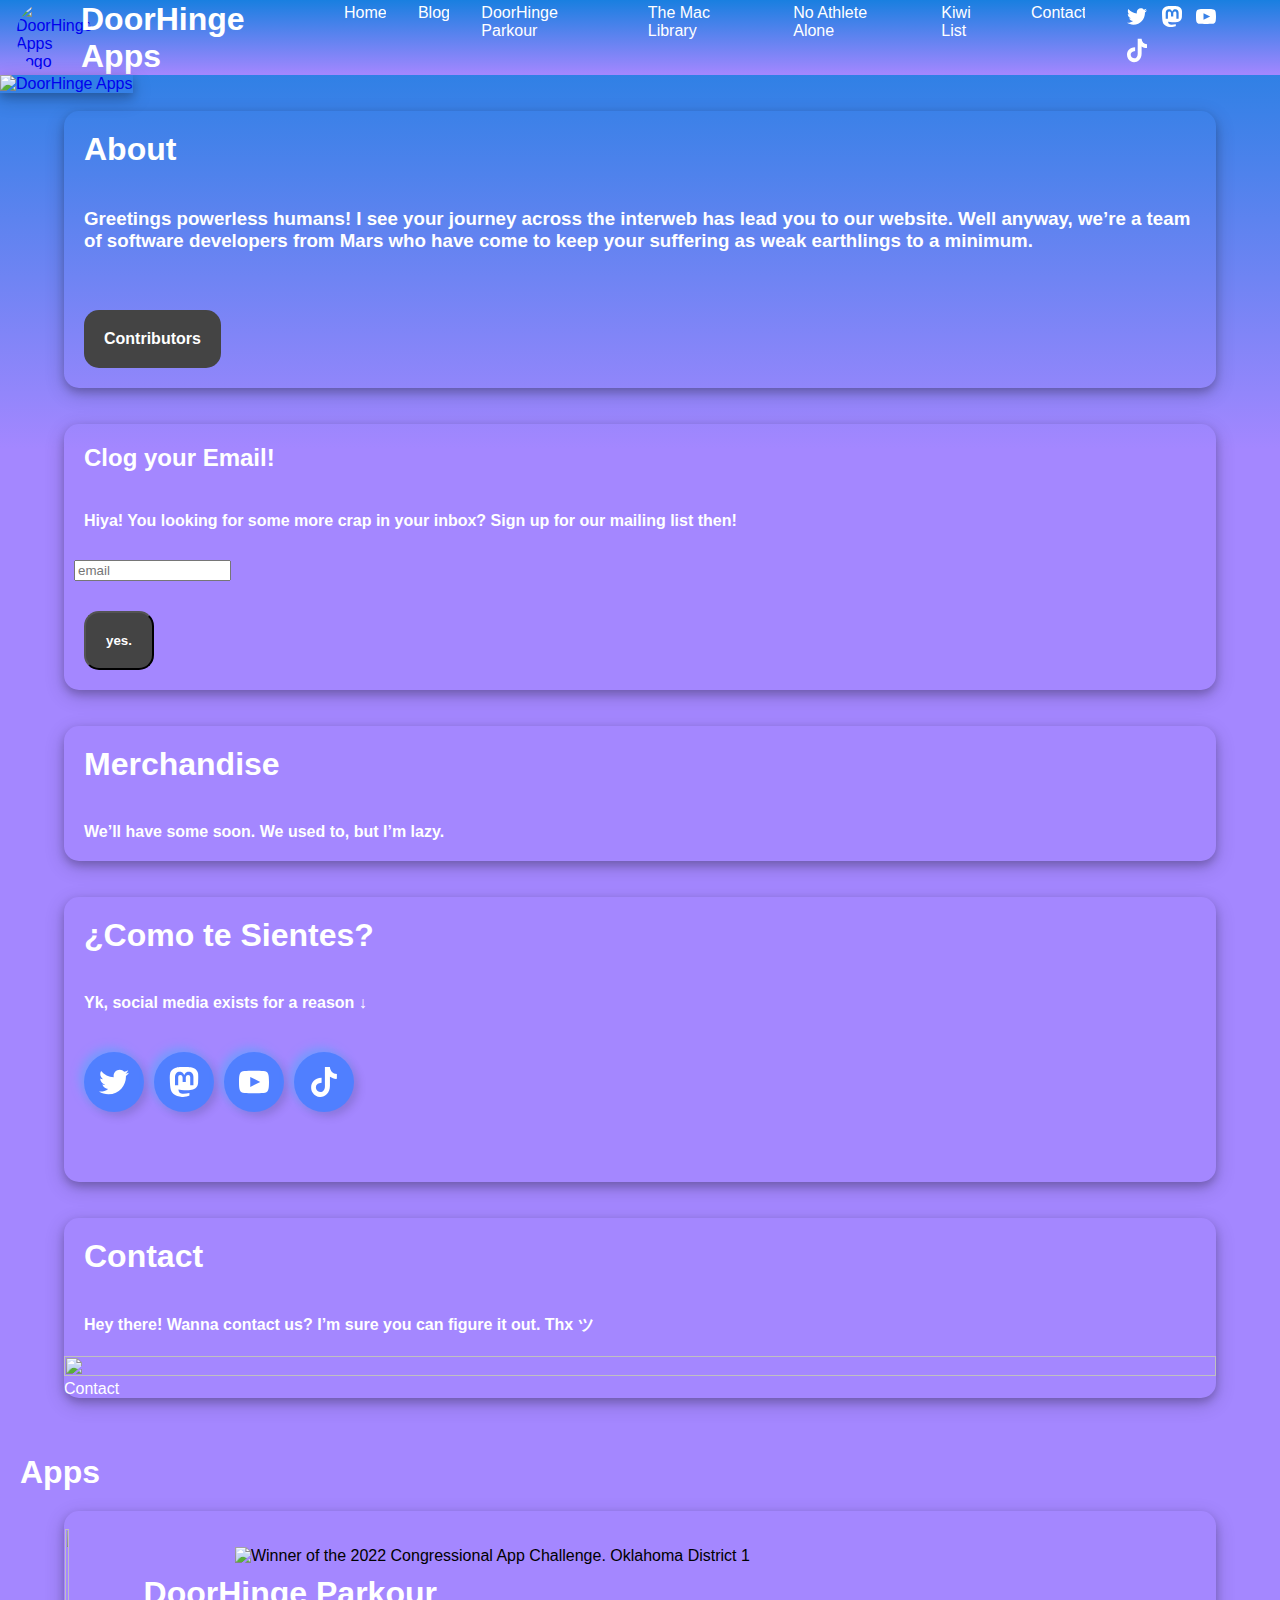
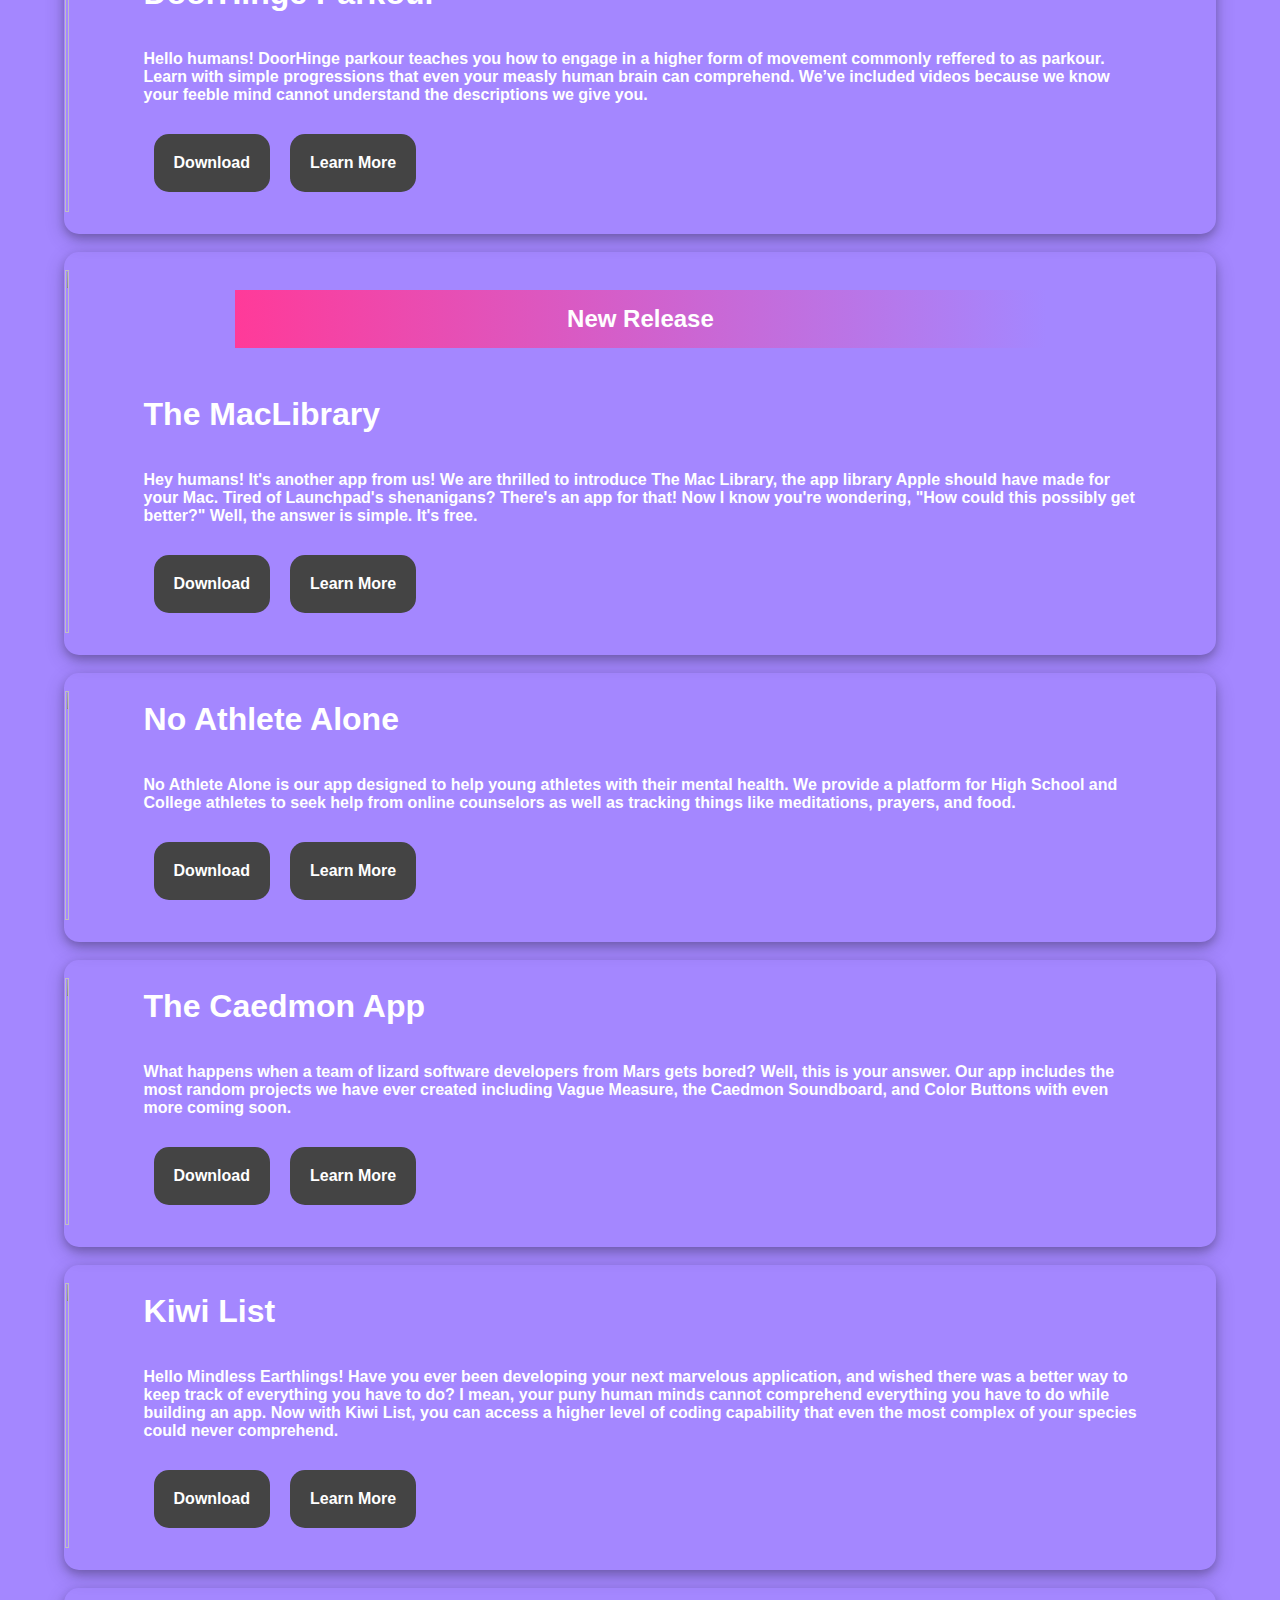
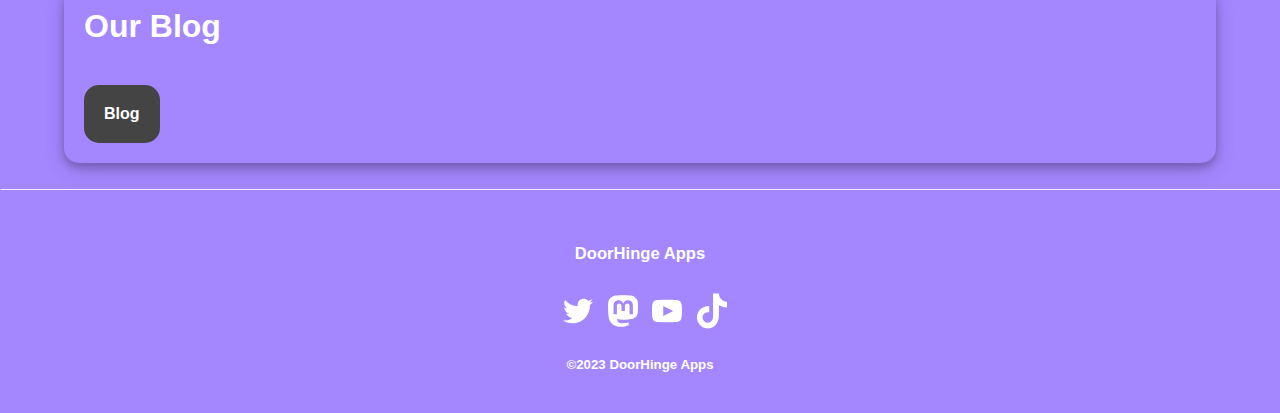
==== index.html @ 9e9c73d8 "Update index.html" ====
<!DOCTYPE html>
<div>
    <head>
        <!-- Google tag (gtag.js) -->
        <script async src="https://www.googletagmanager.com/gtag/js?id=G-7747XZXY15"></script>
        <script>
          window.dataLayer = window.dataLayer || [];
          function gtag(){dataLayer.push(arguments);}
          gtag('js', new Date());

          gtag('config', 'G-7747XZXY15');
        </script>
        
        <script async src="https://pagead2.googlesyndication.com/pagead/js/adsbygoogle.js?client=ca-pub-5723952362361159"
     crossorigin="anonymous"></script>
        
        <script type="text/javascript">
    (function(c,l,a,r,i,t,y){
        c[a]=c[a]||function(){(c[a].q=c[a].q||[]).push(arguments)};
        t=l.createElement(r);t.async=1;t.src="https://www.clarity.ms/tag/"+i;
        y=l.getElementsByTagName(r)[0];y.parentNode.insertBefore(t,y);
    })(window, document, "clarity", "script", "g9w15u84m4");
</script>

        <title>DoorHinge Apps</title>
        <meta name="description" content="Hello humans! We are a software development team from Mars. We have developed several apps including DoorHinge Parkour and No Athlete Alone.">
        
        <link rel="icon" type="image/x-icon" href="favicon.ico">
        <meta name="viewport" content="width=device-width, initial-scale=1">

        <link rel="stylesheet" type="text/css" media="all" type="text/css" href="css/base.css" />
        <!--
        <link rel="stylesheet" type="text/css" media="screen and (min-width:    0px) and (max-width: 400px)" href="css/400px.css" />
        <link rel="stylesheet" type="text/css" media="screen and (min-width:  340px) and (max-width: 639px)" href="css/639px.css" />
        <link rel="stylesheet" type="text/css" media="screen and (min-width:  640px) and (max-width: 999px)" href="css/999px.css" />
        -->
        <link rel="stylesheet" type="text/css" media="screen and (min-width: 401px)" href="css/base.css" />

    </head>

    <body style="background-color: #A487FF">
        <meta name="viewport" content="width=device-width, initial-scale=1">
          <section class="top-nav">
            <div>
                <a href="https://doorhingeapps.com">
                    <div class="altHStack">
                        <div class="logo">
                            <img src="Images/logo animation.gif" alt="DoorHinge Apps Logo" class="animatedLogo">
                        </div>
                    
                        <h1 class="navBarTitle">
                            DoorHinge Apps
                        </h1>
                    </div>
                </a>
            </div>
            <input id="menu-toggle" type="checkbox" />
            <label class='menu-button-container' for="menu-toggle">
            <div class='menu-button'></div>
            </label>
            <ul class="menu">
                <li>
                    <a href="https://doorhingeapps.com" class="whiteButtonText">
                        Home
                    </a>
                </li>
                <li>
                    <a href="https://doorhingeapps.com/blog" class="whiteButtonText">
                        Blog
                    </a>
                </li>
                <li>
                    <a href="https://doorhingeparkour.com" class="whiteButtonText">
                        DoorHinge Parkour
                    </a>
                </li>
                <li>
                    <a href="https://themaclibrary.com" class="whiteButtonText">
                        The Mac Library
                    </a>
                </li>
                <li>
                    <a href="https://noathletealone.com" class="whiteButtonText">
                        No Athlete Alone
                    </a>
                </li>
                <li>
                    <a href="https://kiwilist.app" class="whiteButtonText">
                        Kiwi List
                    </a>
                </li>
                <li>
                    <a href="contact.html" class="whiteButtonText">
                        Contact
                    </a>
                </li>
                <li>
                    <div class="altHStack">
                <div>
                    <a href="https://twitter.com/@doorhingeapps">
                        <img src="socials/Twitter.svg" class="socialIconMenu">
                    </a>
                    <a href="https://techhub.social/@caedmon">
                        <img src="socials/Mastodon.svg" class="socialIconMenu">
                    </a>
                    <a href="https://youtube.com/@doorhingeparkour">
                        <img src="socials/Youtube.svg" class="socialIconMenu">
                    </a>
                    <a href="https://tiktok.com/@doorhingeparkour">
                        <img src="socials/Tiktok.svg" class="socialIconMenu">
                    </a>
                </div>
            </div>
                </li>
            </ul>
          </section>


        <a href="index.html">
            <div class="show-mobile">
                <img src="Images/banners/mobile.png" alt="DoorHinge Apps" class="titleImage">
                <!--<img src="Mobile Animation.gif" alt="DoorHinge Apps" class="titleImage">-->
            </div>
            <div class="hide-mobile">
                <img src="Images/banners/desktop.png" alt="DoorHinge Apps" class="titleImage">
                <!--<img src="Desktop Animation.gif" alt="DoorHinge Apps" class="titleImage">-->
            </div>
        </a>

        <br>

        <div class="infoText">
            <div>
            <h1 class="infoSubtextLeft">
                About
            </h1>
            <h3 class="infoSubtextLeft">
                Greetings powerless humans! I see your journey across the interweb has lead you to our website. Well anyway, we’re a team of software developers from Mars who have come to keep your suffering as weak earthlings to a minimum.
            </h3>
        </div>

        <br>
            <div class="centerButtons">
                <div class="fillButtons">
                    <a href="Contributors.html" class="outlineButtonText">
                        Contributors
                    </a>
                </div>
            </div>
        </div>

        <br>
        <br>
        
        <div class="infoText">
    
    <!-- Begin Mailchimp Signup Form -->
<div id="mc_embed_signup">
    <form action="https://wordpress.us18.list-manage.com/subscribe/post?u=9e9edc9e6f504f674159739b7&amp;id=deb2b39b75&amp;f_id=00ad36e7f0" method="post" id="mc-embedded-subscribe-form" name="mc-embedded-subscribe-form" class="validate" target="_self">
        <div id="mc_embed_signup_scroll">
        <h2 class="infoSubtextLeft">Clog your Email!</h2>
            <h4 class="infoSubtextLeft">Hiya! You looking for some more crap in your inbox? Sign up for our mailing list then!</h4>
<div class="infoSubtextApp">
	<input type="email" placeholder="email" value="" name="EMAIL" class="emailField" id="mce-EMAIL" required>
	<span id="mce-EMAIL-HELPERTEXT" class="helper_text"></span>
</div>
	<div id="mce-responses" class="clear foot">
		<div class="response" id="mce-error-response" style="display:none"></div>
		<div class="response" id="mce-success-response" style="display:none"></div>
	</div>    <!-- real people should not fill this in and expect good things - do not remove this or risk form bot signups-->
    <div style="position: absolute; left: -5000px;" aria-hidden="true"><input type="text" name="b_9e9edc9e6f504f674159739b7_deb2b39b75" tabindex="-1" value="" placeholder="Email Address"></div>
        <div class="optionalParent">
            <div class="centerButtons">
                <input type="submit" value="yes." name="subscribe" id="mc-embedded-subscribe" class="fillButtons">
            </div>
        </div>
    </div>
</form>
</div>

<!--End mc_embed_signup-->
    </div>

        <br>
        <br>

        <div class="infoText">
            <h1 class="infoSubtextLeft">
                Merchandise
            </h1>
            <h4 class="infoSubtextLeft">
                We’ll have some soon. We used to, but I’m lazy.
            </h4>
        </div>
        
        <br>
        <br>
        
        <div class="infoText">
            <h1 class="infoSubtextLeft">¿Como te Sientes?</h1>
            <h4 class="infoSubtextLeft">
                Yk, social media exists for a reason ↓
            </h4>
            <div class="centerButtons">
                <div class="HStack">
                    <a href="https://twitter.com/@doorhingeapps" class="otherFillButtons">
                        <img src="socials/Twitter.svg" class="otherSocialIcon">
                    </a>
                    <div class="Hspacer10"><p></p></div>
                    <a href="https://mastodon.social/@doorhingeapps" class="otherFillButtons">
                        <img src="socials/Mastodon.svg" class="otherSocialIcon">
                    </a>
                    <div class="Hspacer10"><p></p></div>
                    <a href="https://youtube.com/@doorhingeparkour" class="otherFillButtons">
                        <img src="socials/Youtube.svg" class="otherSocialIcon">
                    </a>
                    <div class="Hspacer10"><p></p></div>
                    <a href="https://tiktok.com/@doorhingeparkour" class="otherFillButtons">
                        <img src="socials/Tiktok.svg" class="otherSocialIcon">
                    </a>
                </div>
            </div>
        </div>
        
        <br>
        <br>
        
        <div class="infoText">
            <h1 class="infoSubtextLeft">Contact</h1>
            <h4 class="infoSubtextLeft">
                Hey there! Wanna contact us? I’m sure you can figure it out. Thx ツ
            </h4>
            <div class="stack">
                <img src="Images/notcontactbuttons.png" class="stacked-image">
                <div class="theThing">
                    <div class="fillButtonsContact">
                        <a href="contact.html" class="outlineButtonText">
                            Contact
                        </a>
                    </div>
                </div>
            </div>
        </div>
        
        <br>
<!--
        <div class="infoText">
            <div class="centerButtons">
                <div class="fillButtons">
                    <a href="https://www.etsy.com/listing/1361313416/doorhinge-parkour-t-shirt-yellow?ref=listings_manager_grid" class="fillButtonText">
                        Check it Out
                    </a>
                </div>
            </div>
        </div>-->

        <br>

        <div>
            <h1 class="infoSubtextLeft">
                Apps
            </h1>
        </div>
        <div class="infoText">
            <br>
            <div class="hide-mobile">
                <div class="altHStack">
                    <div class="appsImageContainer">
                        <img src="Images/Icons/DoorHinge Parkour Icon.png" class="appsImage">
                    </div>
                    <div class="Hspacer15"><p></p></div>
                    <div class="appInfo">
                        <!--<h2 class="comingSoonBanner">Version 4.0 Coming Soon</h2>-->
                        <div class="mobileBannerContainter">
                            <!--<h2 class="mobileComingSoonBanner">Version 4.0 Coming Soon</h2>-->
                            <br>
                            <img src="CAC Banner Alt.png" alt="Winner of the 2022 Congressional App Challenge. Oklahoma District 1">
                        </div>
                        <h1 class="infoSubtextApp">DoorHinge Parkour</h1>
                        <br>
                        <h4 class="infoSubtextApp">
                            Hello humans! DoorHinge parkour teaches you how to engage in a higher form of movement commonly reffered to as parkour. Learn with simple progressions that even your measly human brain can comprehend. We’ve included videos because we know your feeble mind cannot understand the descriptions we give you.
                        </h4>
                        <div class="centerButtons">
                            <div class="fillButtons">
                                <a href="https://apps.apple.com/us/app/doorhinge-parkour/id1636750816" class="fillButtonText">
                                    Download
                                </a>
                            </div>
                            <div class="Hspacer20"><p></p></div>
                            <div class="fillButtons">
                                <a href="https://doorhingeparkour.com" class="fillButtonText">
                                    Learn More
                                </a>
                            </div>
                        </div>
                    </div>
                </div>
            </div>

            <div class="show-mobile">
                <div>
                    <div class="appsImageContainerMobile">
                        <img src="Images/Icons/DoorHinge Parkour Icon.png" class="mobileAppsImage">
                    </div>
                    <div class="mobileBannerContainter">
                            <!--<h2 class="mobileComingSoonBanner">Version 4.0 Coming Soon</h2>-->
                            <br>
                            <img src="CAC Banner Alt.png" alt="Winner of the 2022 Congressional App Challenge. Oklahoma District 1">
                        </div>
                    <div class="appInfo">
                        <h1 class="infoSubtextApp">DoorHinge Parkour</h1>
                        <br>
                        <h4 class="infoSubtextApp">
                            Hello humans! DoorHinge parkour teaches you how to engage in a higher form of movement commonly reffered to as parkour. Learn with simple progressions that even your measly human brain can comprehend. We’ve included videos because we know your feeble mind cannot understand the descriptions we give you.
                        </h4>
                        <div class="centerButtons">
                            <div class="fillButtons">
                                <a href="https://apps.apple.com/us/app/doorhinge-parkour/id1636750816" class="fillButtonText">
                                    Download
                                </a>
                            </div>
                            <div class="Hspacer20"><p></p></div>
                            <div class="fillButtons">
                                <a href="https://doorhingeparkour.com" class="fillButtonText">
                                    Learn More
                                </a>
                            </div>
                        </div>
                    </div>
                </div>
            </div>

            <br>
        </div>

        <br>
        
        <div class="infoText">
            <br>
            <div class="hide-mobile">
                <div class="altHStack">
                    <div class="appsImageContainer">
                        <img src="Images/Icons/App Library Icon.png" class="appsImage">
                    </div>
                    <div class="Hspacer15"><p></p></div>
                    <div class="appInfo">
                        
                        <div class="mobileBannerContainter">
                            <h2 class="newReleaseBanner">New Release</h2>
                            <br>
                        </div>
                        <h1 class="infoSubtextApp">The MacLibrary</h1>
                        <br>
                        <h4 class="infoSubtextApp">
                            Hey humans! It's another app from us! We are thrilled to introduce The Mac Library, the app library Apple should have made for your Mac. Tired of Launchpad's shenanigans? There's an app for that! Now I know you're wondering, "How could this possibly get better?" Well, the answer is simple. It's free.
                        </h4>
                        <div class="centerButtons">
                            <div class="fillButtons">
                                <a href="https://themaclibrary.com" class="fillButtonText">
                                    Download
                                </a>
                            </div>
                            <div class="Hspacer20"><p></p></div>
                            <div class="fillButtons">
                                <a href="https://themaclibrary.com" class="fillButtonText">
                                    Learn More
                                </a>
                            </div>
                        </div>
                    </div>
                </div>
            </div>

            <div class="show-mobile">
                <div>
                    <div class="appsImageContainerMobile">
                        <img src="Images/Icons/App Library Icon.png" class="mobileAppsImage">
                    </div>
                    <div class="mobileBannerContainter">
                            <div class="mobileBannerContainter">
                            <h2 class="newReleaseBanner">New Release</h2>
                        </div>
                            <br>
                        </div>
                    <div class="appInfo">
                        <h1 class="infoSubtextApp">The MacLibrary</h1>
                        <br>
                        <h4 class="infoSubtextApp">
                            Hey humans! It's another app from us! We are thrilled to introduce The Mac Library, the app library Apple should have made for your Mac. Tired of Launchpad's shenanigans? There's an app for that! Now I know you're wondering, "How could this possibly get better?" Well, the answer is simple. It's free.
                        </h4>
                        <div class="centerButtons">
                            <div class="fillButtons">
                                <a href="https://themaclibrary.com" class="fillButtonText">
                                    Download
                                </a>
                            </div>
                            <div class="Hspacer20"><p></p></div>
                            <div class="fillButtons">
                                <a href="https://themaclibrary.com" class="fillButtonText">
                                    Learn More
                                </a>
                            </div>
                        </div>
                    </div>
                </div>
            </div>

            <br>
        </div>
        
        <br>

        <div class="infoText">
            <br>
            <div class="hide-mobile">
                <div class="altHStack">
                    <div class="appsImageContainer">
                        <img src="Images/Icons/NAA Icon.png" class="appsImage">
                    </div>
                    <div class="Hspacer15"><p></p></div>
                    <div class="appInfo">
                        <!--<h2 class="newReleaseBanner">Version 3.0 Now Available!</h2>-->
                        <h1 class="infoSubtextApp">No Athlete Alone</h1>
                        <br>
                        <h4 class="infoSubtextApp">
                            No Athlete Alone is our app designed to help young athletes with their mental health. We provide a platform for High School and College athletes to seek help from online counselors as well as tracking things like meditations, prayers, and food.
                        </h4>
                        <div class="centerButtons">
                            <div class="fillButtons">
                                <a href="https://apps.apple.com/us/app/no-athlete-alone/id6443908015" class="fillButtonText">
                                    Download
                                </a>
                            </div>
                            <div class="Hspacer20"><p></p></div>
                            <div class="fillButtons">
                                <a href="https://naaathletes.wordpress.com/" class="fillButtonText">
                                    Learn More
                                </a>
                            </div>
                        </div>
                    </div>
                </div>
            </div>

            <div class="show-mobile">
                <div>
                    <div class="appsImageContainerMobile">
                        <img src="Images/Icons/NAA Icon.png" class="mobileAppsImage">
                    </div>
                    <!--<div class="mobileBannerContainter">
                            <h2 class="mobileNewReleaseBanner">Version 3.0 Now Available!</h2>
                        </div> -->
                    <div class="appInfo">
                        <h1 class="infoSubtextApp">No Athlete Alone</h1>
                        <br>
                        <h4 class="infoSubtextApp">
                            No Athlete Alone is our app designed to help young athletes with their mental health. We provide a platform for High School and College athletes to seek help from online counselors as well as tracking things like meditations, prayers, and food.
                        </h4>
                        <div class="centerButtons">
                            <div class="fillButtons">
                                <a href="https://apps.apple.com/us/app/no-athlete-alone/id6443908015" class="fillButtonText">
                                    Download
                                </a>
                            </div>
                            <div class="Hspacer20"><p></p></div>
                            <div class="fillButtons">
                                <a href="https://noathletealone.com/" class="fillButtonText">
                                    Learn More
                                </a>
                            </div>
                        </div>
                    </div>
                </div>
            </div>

            <br>
        </div>

        <br>

        <div class="infoText">
            <br>
            <div class="hide-mobile">
                <div class="altHStack">
                    <div class="appsImageContainer">
                        <img src="Images/Icons/The Caedmon App Icon.png" class="appsImage">
                    </div>
                    <div class="Hspacer15"><p></p></div>
                    <div class="appInfo">
                        <!-- <h2 class="comingSoonBanner">Version 4.0 Coming Soon</h2> -->
                        <h1 class="infoSubtextApp">The Caedmon App</h1>
                        <br>
                        <h4 class="infoSubtextApp">
                            What happens when a team of lizard software developers from Mars gets bored? Well, this is your answer. Our app includes the most random projects we have ever created including Vague Measure, the Caedmon Soundboard, and Color Buttons with even more coming soon.
                        </h4>
                        <div class="centerButtons">
                            <div class="fillButtons">
                                <a href="https://apps.apple.com/us/app/the-caedmon-app/id6444353468" class="fillButtonText">
                                    Download
                                </a>
                            </div>
                            <div class="Hspacer20"><p></p></div>
                            <div class="fillButtons">
                                <a href="the-caedmon-app.html" class="fillButtonText">
                                    Learn More
                                </a>
                            </div>
                        </div>
                    </div>
                </div>
            </div>

            <div class="show-mobile">
                <div>
                    <div class="appsImageContainerMobile">
                        <img src="Images/Icons/The Caedmon App Icon.png" class="mobileAppsImage">
                    </div>
                    <!-- <div class="mobileBannerContainter">
                            <h2 class="mobileComingSoonBanner">Version 4.0 Coming Soon</h2>
                        </div> -->
                    <div class="appInfo">
                        <h1 class="infoSubtextApp">The Caedmon App</h1>
                        <br>
                        <h4 class="infoSubtextApp">
                            What happens when a team of lizard software developers from Mars gets bored? Well, this is your answer. Our app includes the most random projects we have ever created including Vague Measure, the Caedmon Soundboard, and Color Buttons with even more coming soon.
                        </h4>
                        <div class="centerButtons">
                            <div class="fillButtons">
                                <a href="https://apps.apple.com/us/app/the-caedmon-app/id6444353468" class="fillButtonText">
                                    Download
                                </a>
                            </div>
                            <div class="Hspacer20"><p></p></div>
                            <div class="fillButtons">
                                <a href="the-caedmon-app.html" class="fillButtonText">
                                    Learn More
                                </a>
                            </div>
                        </div>
                    </div>
                </div>
            </div>

            <br>
        </div>

        <br>

        <div class="infoText">
            <br>
            <div class="hide-mobile">
                <div class="altHStack">
                    <div class="appsImageContainer">
                        <img src="Images/Icons/Kiwi List Icon.png" class="appsImage">
                    </div>
                    <div class="Hspacer15"><p></p></div>
                    <div class="appInfo">
                        <!--<h2 class="newReleaseBanner">Now Available!</h2>-->
                        <h1 class="infoSubtextApp">Kiwi List</h1>
                        <br>
                        <h4 class="infoSubtextApp">
                            Hello Mindless Earthlings! Have you ever been developing your next marvelous application, and wished there was a better way to keep track of everything you have to do? I mean, your puny human minds cannot comprehend everything you have to do while building an app. Now with Kiwi List, you can access a higher level of coding capability that even the most complex of your species could never comprehend.
                        </h4>
                        <div class="centerButtons">
                            <div class="fillButtons">
                                <a href="https://apps.apple.com/us/app/kiwi-list/id1659166132" class="fillButtonText">
                                    Download
                                </a>
                            </div>
                            <!--
                            <div class="Hspacer20"><p></p></div>
                            <div class="fillButtons">
                                <a href="https://testflight.apple.com/join/lQFiZmlC" class="fillButtonText">
                                    Join Beta
                                </a>
                            </div>-->
                            <div class="Hspacer20"><p></p></div>
                            <div class="fillButtons">
                                <a href="https://kiwilist.app" class="fillButtonText">
                                    Learn More
                                </a>
                            </div>
                        </div>
                    </div>
                </div>
            </div>

            <div class="show-mobile">
                <div>
                    <div class="appsImageContainerMobile">
                        <img src="Images/Icons/Kiwi List Icon.png" class="mobileAppsImage">
                    </div>
                    <!--<div class="mobileBannerContainter">
                            <h2 class="mobileNewReleaseBanner">Now Available!</h2>
                        </div>-->
                    <div class="appInfo">
                        <h1 class="infoSubtextApp">Kiwi List</h1>
                        <br>
                        <h4 class="infoSubtextApp">
                            Hello Mindless Earthlings! Have you ever been developing your next marvelous application, and wished there was a better way to keep track of everything you have to do? I mean, your puny human minds cannot comprehend everything you have to do while building an app. Now with Kiwi List, you can access a higher level of coding capability that even the most complex of your species could never comprehend.
                        </h4>
                        <div class="centerButtons">
                            <div class="fillButtons">
                                <a href="https://apps.apple.com/us/app/kiwi-list/id1659166132" class="fillButtonText">
                                    Download
                                </a>
                            </div>
                            <!--
                            <div class="Hspacer20"><p></p></div>
                            <div class="fillButtons">
                                <a href="https://testflight.apple.com/join/lQFiZmlC" class="fillButtonText">
                                    Join Beta
                                </a>
                            </div>
                        -->
                            <div class="Hspacer20"><p></p></div>
                            <div class="fillButtons">
                                <a href="https://kiwilist.app" class="fillButtonText">
                                    Learn More
                                </a>
                            </div>
                        </div>
                    </div>
                </div>
            </div>
            <br>
        </div>
        
        <br>
        
        <div class="infoText">
            <h1 class="infoSubtextLeft">
                Our Blog
            </h1>
            <div class="centerButtons">
                <div class="fillButtons">
                    <a href="blog.html" class="fillButtonText">
                        Blog
                    </a>
                </div>
                <!--
                <div class="Hspacer20"><p></p></div>
                <div class="fillButtons">
                    <a href="https://doorhingeparkour.wordpress.com/blog" class="fillButtonText">
                        Blog Archive
                    </a>
                </div>
                -->
            </div>
        </div>
        
        <br>
        <hr>
        <br>
        
        <div class="footer">
            <div class="doorhingeapps">
                <a href="index.html" class="whiteButtonText">
                    <h5>
                        DoorHinge Apps
                    </h5>
                </a>
            </div>
            <div class="altHStack">
                <div>
                    <a href="https://twitter.com/@doorhingeapps">
                        <img src="socials/Twitter.svg" class="socialIcon">
                    </a>
                    <a href="https://techhub.social/@caedmon">
                        <img src="socials/Mastodon.svg" class="socialIcon">
                    </a>
                    <a href="https://youtube.com/@doorhingeparkour">
                        <img src="socials/Youtube.svg" class="socialIcon">
                    </a>
                    <a href="https://tiktok.com/@doorhingeparkour">
                        <img src="socials/Tiktok.svg" class="socialIcon">
                    </a>
                </div>
            </div>
            <div class="copyright">
                <h5>
                    ©2023 DoorHinge Apps
                </h5>
            </div>
            <br>
        </div>
    </body>
</div>
---- css/base.css ----
h1 {
	color: white;
}

body {
	background: linear-gradient(#197FE0, #A487FF, #A487FF);
	background-attachment: fixed;
	/*background-color: #fdc100;*/
}

img {
  width: 100%; /* takes the 100 % width of its container (.box div)*/
  height: 100%; /* takes the 100 % height of its container (.box div)*/
}

.titleImage {
	border-radius: 0px;
  box-shadow: 0 4px 8px 0 rgba(0, 0, 0, 0.2), 0 6px 20px 0 rgba(0, 0, 0, 0.19);
}

br {
	height: 20px;
}

a {
	text-decoration: none;
	/*color: white;*/
}

a:hover{
	text-decoration: none;
	/*color: white;*/
}

@media (max-width: 1000px) {
      .show-mobile {
        display: block;
      }
      .hide-mobile {
        display: none;
      }
    }

@media (min-width: 1001px) {
      .show-mobile {
        display: none;
      }
      .hide-mobile {
        display: block;
      }
    }

.animatedLogo {
	border-radius: 500px;
}

.blogDate {
	color: white;
	text-align: left;
	font-family: Helvetica;
	padding-top: 20px;
	padding-left: 20px;
	margin: auto;
}

.comingSoonBanner {
	color: white;
	width: 100%;
	padding: 15px;
	padding-left: 50px;
	padding-right: 50px;
	background-color: #FDC100;
}

.mobileComingSoonBanner {
	color: white;
	padding-top: 15px;
	padding-bottom: 15px;
	background-color: #FDC100;
}


.newReleaseBanner {
	color: white;
	width: 100%;
	padding: 15px;
	padding-left: 50px;
	padding-right: 50px;
	background: linear-gradient(to right, #FF3A99, #A487FF);
}

.mobileNewReleaseBanner {
	color: white;
	padding-top: 15px;
	padding-bottom: 15px;
	background: linear-gradient(to right, #FF3A99, #A487FF);
}

.preorderBanner {
	color: white;
	width: 100%;
	padding: 15px;
	padding-left: 50px;
	padding-right: 50px;
	background-color: #19B000;
}

.mobilePreorderBanner {
	color: white;
	padding-top: 15px;
	padding-bottom: 15px;
	background-color: #19B000;
}

.mobileBannerContainter {
	padding-left: 10%;
	padding-right: 10%;
}

.appInfo {
	width: 94%;
	padding-right: 3%;
	padding-left: 3%;
}

.infoSubtextApp {
	color: white;
	text-align: left;
	font-family: Helvetica;
	padding: 10px;
	margin: auto;
}


.peopleButtons {
	padding: 20px;
	color: white;
	font-weight: bold;
	text-decoration: none;
	text-align: center;
	color: white;
	padding: 20px;
	font-family: Helvetica;
	background-color: transparent;
	border-style: solid;
	border-color: #444;
	border-width: 3.5px;
	border-radius: 10px;
}

.peopleButtons:hover{
	padding: 20px;
	color: white;
	font-weight: bold;
	text-decoration: none;
	text-align: center;
	color: white;
	padding: 20px;
	font-family: Helvetica;
	background-color: transparent;
	border-style: solid;
	border-color: #fff;
	border-width: 3.5px;
	border-radius: 10px;
}
.peopleButtonText {
	color: white;
	padding-left: 5px;
	margin: auto;
}

.appsImage {
	width: 45%;
	padding-left: 5%;
}

.mobileAppsImage {
	padding-left: 10%;
	padding-right: 10%;
	margin: auto;
}

.peopleHStack {
		display: inline-flex;
		margin: auto;
}

.peopleIcons {
	height: 30px;
	width: 30px;
	margin: auto;
}

.peopleBox {
	width: 300px;
	height: 300px;
	margin: auto;
}

.fillButtonText {
	color: white;
}

.contactButtons {
	text-decoration: underline;
	color: white;
	text-align: left;
	font-family: Helvetica;
	padding: 20px;
	margin: auto;
}

.contactButtonsNoPadding {
	text-decoration: underline;
	color: white;
	text-align: left;
	font-family: Helvetica;
	padding-left: 20px;
	padding-bottom: 20px;
}

.whiteButtonText {
	color: white;
}

.outlineButtonText {
	color: white;
}

hr {
	border: 4;
  border-top: 3px black;
}

/*a: link {
	color: white;
}

a: visited {
	color: white;
}*/

.imageBox {
	width: 100%;
	margin: auto;
 	/*height: 200px;*/
 	/*border: 5px dashed #f7a239;*/
}

.infoText {
	width: 90%;
	margin: auto;
	border-radius: 15px;
	box-shadow: 0 4px 8px 0 rgba(0, 0, 0, 0.2), 0 6px 20px 0 rgba(0, 0, 0, 0.19);
}

.compareSection {
	width: 50%;
	border-radius: 15px;
	box-shadow: 0 4px 8px 0 rgba(0, 0, 0, 0.2), 0 6px 20px 0 rgba(0, 0, 0, 0.19);
}

.listTitle {
	color: white;
	padding-left: 20px;
}

.listItem {
	color: white;
	padding-left: 5px;
}

.compareListItem {
	color: white;
	padding-right: 5px;
	padding-bottom: 10px;
}

.compareList {
}

.compareHStack {
	width: 95%;
	display: inline-flex;
	margin: auto;
	padding-left: 5%;
}

.infoSubtextCenter {
	color: white;
	/*text-align: center;*/
	font-family: Helvetica;
	padding: 20px;
	margin: auto;
}

.infoSubtextLeft {
	color: white;
	text-align: left;
	font-family: Helvetica;
	padding: 20px;
	margin: auto;
}

.infoSubtextLeftNoPadding {
	color: white;
	text-align: left;
	font-family: Helvetica;
	padding-left: 20px;
}

.HStack {
	display: inline-flex;
	padding-bottom: 50px;
}

.altHStack {
	display: inline-flex;
}

.navBarTitle {
	margin: auto;
	padding-left: 15px;
}

.navBarTitle:hover {
	text-decoration: underline;
}

.otherFillButtons {
  display: inline-flex;
  align-items: center;
  justify-content: center;
  width: 60px;
  height: 60px;
  padding: 0;
  border: none;
  background-color: #507FFF;
  border-radius: 50%;
  box-shadow: -4px -4px 10px #759AFF, 4px 4px 10px rgba(0, 0, 0, 0.15);
}

.otherFillButtons:hover {
    background-color: transparent;
    box-shadow: inset -4px -4px 20px #5984F9, inset 4px 4px 15px rgba(0, 0, 0, 0.15);
}

.otherSocialIcon {
    width: 30px;
    height: 30px;
    filter: invert(100%) sepia(95%) saturate(20%) hue-rotate(315deg) brightness(104%) contrast(104%);
}

.socialIcon {
	height: 40px;
	width: 40px;
	padding-left: 10px;
    filter: invert(100%) sepia(95%) saturate(20%) hue-rotate(315deg) brightness(104%) contrast(104%);
}

.socialIcon:hover {
	height: 40px;
	width: 40px;
	padding-left: 10px;
    filter: invert(0%) sepia(9%) saturate(300%) hue-rotate(22deg) brightness(89%) contrast(101%);
}

.socialIconMenu {
	height: 30px;
	width: 30px;
	padding-left: 10px;
	padding-bottom: 5px;
    filter: invert(100%) sepia(95%) saturate(20%) hue-rotate(315deg) brightness(104%) contrast(104%);
}

.socialIconMenu:hover {
	height: 30px;
	width: 30px;
	padding-left: 10px;
	padding-bottom: 5px;
    filter: invert(0%) sepia(9%) saturate(300%) hue-rotate(22deg) brightness(89%) contrast(101%);
}

.doorhingeapps {
	font-size: 20px;
	font-family: Helvetica;
	font-weight: bold;
}

.doorhingeapps:hover {
	text-decoration: underline;
}

.navTitleStack {
	padding-left: 15px;
	display: grid;


}

.navButton {
	color: white;
	font-family: Helvetica;
	padding: 10px;
	border: solid;
	border-width: 2px;
	border-radius: 10px;
	border-color: transparent;
}

.navButton:hover {
	color: white;
	font-family: Helvetica;
	padding: 10px;
	border: solid;
	border-width: 2px;
	border-radius: 10px;
	border-color: white;
}

.navBar {
	width: 85%;
	margin: auto;
	border-radius: 10px;
	padding: 12px;
	background-color: #444;
}

.logo {
	height: 50px;
	width: 50px;
}

.centerButtons {
	padding: 20px;
	display: inline-flex;
	margin: auto;
}

.fillButtons {
	padding: 20px;
	color: white;
	font-weight: bold;
	text-decoration: none;
	text-align: center;
	color: white;
	padding: 20px;
	font-family: Helvetica;
	background-color: #444;
	border-radius: 15px;
}

.fillButtons:hover{
	color: white;
	font-weight: bold;
	text-decoration: none;
	text-align: center;
	padding: 16px;
	font-family: Helvetica;
	/*background-color: #fdc100;*/
    background: linear-gradient(to right, #FF3A99, #A487FF);
	border-style: solid;
	border-color: #444;
	border-width: 4px;
	border-radius: 15px;
}

.fillButtons2 {
	padding: 20px;
	color: white;
	font-weight: bold;
	text-decoration: none;
	text-align: center;
	color: white;
	padding: 20px;
	font-family: Helvetica;
	background-color: #444;
	border-radius: 15px;
}

.fillButtons2:hover{
	color: white;
	font-weight: bold;
	text-decoration: none;
	text-align: center;
	padding: 16px;
	font-family: Helvetica;
	background-color: #fdc100;
	border-style: solid;
	border-color: #444;
	border-width: 4px;
	border-radius: 15px;
}

.Hspacer10 {
	width: 10px;
	color: transparent;
}

.Hspacer15 {
	width: 15px;
	color: transparent;
}

.Hspacer20 {
	width: 20px;
	color: transparent;
}

.outlineButtons {
	color: white;
	font-weight: bold;
	text-decoration: none;
	text-align: center;
	padding: 16px;
	font-family: Helvetica;
	background-color: transparent;
	border-style: solid;
	border-color: #444;
	border-width: 4px;
	border-radius: 15px;
}

.outlineButtons:hover{
	color: #666;
	font-weight: bold;
	text-decoration: none;
	text-align: center;
	padding: 16px;
	font-family: Helvetica;
	background: linear-gradient(to right, #FF3A99, #A487FF);
	border-style: solid;
	border-color: #444;
	border-width: 4px;
	border-radius: 15px;
}

.Questions {
	font-family: Helvetica;
	color: white;
	width: 90%;
	margin: auto;
}

.Answers {
	font-family: Helvetica;
	font-weight: normal;
	color: white;
	width: 90%;
	margin: auto;
}

.footer {
	margin: auto;
	text-align: center;
}

.copyright {
	font-family: Helvetica;
	color: white;
}

.gallery {
	width: 60%;
	margin: auto;
}

.hiddendiv {display: none; }
.testA:focus ~ #testA {display: block; }
.testB:focus ~ #testB {display: block; }



/*CSS for Hamburger Menu*/



















h2 {
  vertical-align: center;
  text-align: center;
}

html, body {
  margin: 0;
  height: 100%;
}

* {
  font-family: Helvetica;
  box-sizing: border-box;
}

li:hover {
	border-width: 4px;
	border-color: white;
	border-radius: 0px;
}

.top-nav {
  display: flex;
  flex-direction: row;
  align-items: center;
  justify-content: space-between;
  background-color: #A487FF;
  background: linear-gradient(#197FE0, #A487FF);
  /* W3C, IE 10+/ Edge, Firefox 16+, Chrome 26+, Opera 12+, Safari 7+ */
  color: #FFF;
  height: 75px;
  padding: 1em;
}

.menu {
  display: flex;
  flex-direction: row;
  list-style-type: none;
  margin: 0;
  padding: 0;
}

.menu > li {
  margin: 0 1rem;
  overflow: hidden;
}

.menu-button-container {
  display: none;
  height: 100%;
  width: 30px;
  cursor: pointer;
  flex-direction: column;
  justify-content: center;
  align-items: center;
}

#menu-toggle {
  display: none;
}

.menu-button,
.menu-button::before,
.menu-button::after {
  display: block;
  background-color: #fff;
  position: absolute;
  height: 4px;
  width: 30px;
  transition: transform 400ms cubic-bezier(0.23, 1, 0.32, 1);
  border-radius: 2px;
}

.menu-button::before {
  content: '';
  margin-top: -8px;
}

.menu-button::after {
  content: '';
  margin-top: 8px;
}

#menu-toggle:checked + .menu-button-container .menu-button::before {
  margin-top: 0px;
  transform: rotate(405deg);
}

#menu-toggle:checked + .menu-button-container .menu-button {
  background: rgba(255, 255, 255, 0);
}

#menu-toggle:checked + .menu-button-container .menu-button::after {
  margin-top: 0px;
  transform: rotate(-405deg);
}

/*@media only screen and (max-device-width: 480px) {*/
/*@media (max-width: 1000px) {*/
@media (max-width: 1200px) {
  .menu-button-container {
    display: flex;
  }
  .menu {
    position: absolute;
    top: 0;
    margin-top: 75px;
    left: 0;
    flex-direction: column;
    width: 100%;
    justify-content: center;
    align-items: center;
  }
  #menu-toggle ~ .menu li {
    height: 0;
    margin: 0;
    padding: 0;
    border: 0;
    transition: height 400ms cubic-bezier(0.23, 1, 0.32, 1);
  }
  #menu-toggle:checked ~ .menu li {
    border: 0.5px solid #444;
    height: 3em;
    padding: 0.85em;
    transition: height 400ms cubic-bezier(0.23, 1, 0.32, 1);
  }
  .menu > li {
    display: flex;
    justify-content: center;
    margin: 0;
    padding: 0.5em 0;
    width: 100%;
    color: white;
    background-color: #A487FF;
  }
  .menu > li:not(:last-child) {
    border-bottom: 1px solid #444;
  }
}
---- css/base.css ----
h1 {
	color: white;
}

body {
	background: linear-gradient(#197FE0, #A487FF, #A487FF);
	background-attachment: fixed;
	/*background-color: #fdc100;*/
}

img {
  width: 100%; /* takes the 100 % width of its container (.box div)*/
  height: 100%; /* takes the 100 % height of its container (.box div)*/
}

.titleImage {
	border-radius: 0px;
  box-shadow: 0 4px 8px 0 rgba(0, 0, 0, 0.2), 0 6px 20px 0 rgba(0, 0, 0, 0.19);
}

br {
	height: 20px;
}

a {
	text-decoration: none;
	/*color: white;*/
}

a:hover{
	text-decoration: none;
	/*color: white;*/
}

@media (max-width: 1000px) {
      .show-mobile {
        display: block;
      }
      .hide-mobile {
        display: none;
      }
    }

@media (min-width: 1001px) {
      .show-mobile {
        display: none;
      }
      .hide-mobile {
        display: block;
      }
    }

.animatedLogo {
	border-radius: 500px;
}

.blogDate {
	color: white;
	text-align: left;
	font-family: Helvetica;
	padding-top: 20px;
	padding-left: 20px;
	margin: auto;
}

.comingSoonBanner {
	color: white;
	width: 100%;
	padding: 15px;
	padding-left: 50px;
	padding-right: 50px;
	background-color: #FDC100;
}

.mobileComingSoonBanner {
	color: white;
	padding-top: 15px;
	padding-bottom: 15px;
	background-color: #FDC100;
}


.newReleaseBanner {
	color: white;
	width: 100%;
	padding: 15px;
	padding-left: 50px;
	padding-right: 50px;
	background: linear-gradient(to right, #FF3A99, #A487FF);
}

.mobileNewReleaseBanner {
	color: white;
	padding-top: 15px;
	padding-bottom: 15px;
	background: linear-gradient(to right, #FF3A99, #A487FF);
}

.preorderBanner {
	color: white;
	width: 100%;
	padding: 15px;
	padding-left: 50px;
	padding-right: 50px;
	background-color: #19B000;
}

.mobilePreorderBanner {
	color: white;
	padding-top: 15px;
	padding-bottom: 15px;
	background-color: #19B000;
}

.mobileBannerContainter {
	padding-left: 10%;
	padding-right: 10%;
}

.appInfo {
	width: 94%;
	padding-right: 3%;
	padding-left: 3%;
}

.infoSubtextApp {
	color: white;
	text-align: left;
	font-family: Helvetica;
	padding: 10px;
	margin: auto;
}


.peopleButtons {
	padding: 20px;
	color: white;
	font-weight: bold;
	text-decoration: none;
	text-align: center;
	color: white;
	padding: 20px;
	font-family: Helvetica;
	background-color: transparent;
	border-style: solid;
	border-color: #444;
	border-width: 3.5px;
	border-radius: 10px;
}

.peopleButtons:hover{
	padding: 20px;
	color: white;
	font-weight: bold;
	text-decoration: none;
	text-align: center;
	color: white;
	padding: 20px;
	font-family: Helvetica;
	background-color: transparent;
	border-style: solid;
	border-color: #fff;
	border-width: 3.5px;
	border-radius: 10px;
}
.peopleButtonText {
	color: white;
	padding-left: 5px;
	margin: auto;
}

.appsImage {
	width: 45%;
	padding-left: 5%;
}

.mobileAppsImage {
	padding-left: 10%;
	padding-right: 10%;
	margin: auto;
}

.peopleHStack {
		display: inline-flex;
		margin: auto;
}

.peopleIcons {
	height: 30px;
	width: 30px;
	margin: auto;
}

.peopleBox {
	width: 300px;
	height: 300px;
	margin: auto;
}

.fillButtonText {
	color: white;
}

.contactButtons {
	text-decoration: underline;
	color: white;
	text-align: left;
	font-family: Helvetica;
	padding: 20px;
	margin: auto;
}

.contactButtonsNoPadding {
	text-decoration: underline;
	color: white;
	text-align: left;
	font-family: Helvetica;
	padding-left: 20px;
	padding-bottom: 20px;
}

.whiteButtonText {
	color: white;
}

.outlineButtonText {
	color: white;
}

hr {
	border: 4;
  border-top: 3px black;
}

/*a: link {
	color: white;
}

a: visited {
	color: white;
}*/

.imageBox {
	width: 100%;
	margin: auto;
 	/*height: 200px;*/
 	/*border: 5px dashed #f7a239;*/
}

.infoText {
	width: 90%;
	margin: auto;
	border-radius: 15px;
	box-shadow: 0 4px 8px 0 rgba(0, 0, 0, 0.2), 0 6px 20px 0 rgba(0, 0, 0, 0.19);
}

.compareSection {
	width: 50%;
	border-radius: 15px;
	box-shadow: 0 4px 8px 0 rgba(0, 0, 0, 0.2), 0 6px 20px 0 rgba(0, 0, 0, 0.19);
}

.listTitle {
	color: white;
	padding-left: 20px;
}

.listItem {
	color: white;
	padding-left: 5px;
}

.compareListItem {
	color: white;
	padding-right: 5px;
	padding-bottom: 10px;
}

.compareList {
}

.compareHStack {
	width: 95%;
	display: inline-flex;
	margin: auto;
	padding-left: 5%;
}

.infoSubtextCenter {
	color: white;
	/*text-align: center;*/
	font-family: Helvetica;
	padding: 20px;
	margin: auto;
}

.infoSubtextLeft {
	color: white;
	text-align: left;
	font-family: Helvetica;
	padding: 20px;
	margin: auto;
}

.infoSubtextLeftNoPadding {
	color: white;
	text-align: left;
	font-family: Helvetica;
	padding-left: 20px;
}

.HStack {
	display: inline-flex;
	padding-bottom: 50px;
}

.altHStack {
	display: inline-flex;
}

.navBarTitle {
	margin: auto;
	padding-left: 15px;
}

.navBarTitle:hover {
	text-decoration: underline;
}

.otherFillButtons {
  display: inline-flex;
  align-items: center;
  justify-content: center;
  width: 60px;
  height: 60px;
  padding: 0;
  border: none;
  background-color: #507FFF;
  border-radius: 50%;
  box-shadow: -4px -4px 10px #759AFF, 4px 4px 10px rgba(0, 0, 0, 0.15);
}

.otherFillButtons:hover {
    background-color: transparent;
    box-shadow: inset -4px -4px 20px #5984F9, inset 4px 4px 15px rgba(0, 0, 0, 0.15);
}

.otherSocialIcon {
    width: 30px;
    height: 30px;
    filter: invert(100%) sepia(95%) saturate(20%) hue-rotate(315deg) brightness(104%) contrast(104%);
}

.socialIcon {
	height: 40px;
	width: 40px;
	padding-left: 10px;
    filter: invert(100%) sepia(95%) saturate(20%) hue-rotate(315deg) brightness(104%) contrast(104%);
}

.socialIcon:hover {
	height: 40px;
	width: 40px;
	padding-left: 10px;
    filter: invert(0%) sepia(9%) saturate(300%) hue-rotate(22deg) brightness(89%) contrast(101%);
}

.socialIconMenu {
	height: 30px;
	width: 30px;
	padding-left: 10px;
	padding-bottom: 5px;
    filter: invert(100%) sepia(95%) saturate(20%) hue-rotate(315deg) brightness(104%) contrast(104%);
}

.socialIconMenu:hover {
	height: 30px;
	width: 30px;
	padding-left: 10px;
	padding-bottom: 5px;
    filter: invert(0%) sepia(9%) saturate(300%) hue-rotate(22deg) brightness(89%) contrast(101%);
}

.doorhingeapps {
	font-size: 20px;
	font-family: Helvetica;
	font-weight: bold;
}

.doorhingeapps:hover {
	text-decoration: underline;
}

.navTitleStack {
	padding-left: 15px;
	display: grid;


}

.navButton {
	color: white;
	font-family: Helvetica;
	padding: 10px;
	border: solid;
	border-width: 2px;
	border-radius: 10px;
	border-color: transparent;
}

.navButton:hover {
	color: white;
	font-family: Helvetica;
	padding: 10px;
	border: solid;
	border-width: 2px;
	border-radius: 10px;
	border-color: white;
}

.navBar {
	width: 85%;
	margin: auto;
	border-radius: 10px;
	padding: 12px;
	background-color: #444;
}

.logo {
	height: 50px;
	width: 50px;
}

.centerButtons {
	padding: 20px;
	display: inline-flex;
	margin: auto;
}

.fillButtons {
	padding: 20px;
	color: white;
	font-weight: bold;
	text-decoration: none;
	text-align: center;
	color: white;
	padding: 20px;
	font-family: Helvetica;
	background-color: #444;
	border-radius: 15px;
}

.fillButtons:hover{
	color: white;
	font-weight: bold;
	text-decoration: none;
	text-align: center;
	padding: 16px;
	font-family: Helvetica;
	/*background-color: #fdc100;*/
    background: linear-gradient(to right, #FF3A99, #A487FF);
	border-style: solid;
	border-color: #444;
	border-width: 4px;
	border-radius: 15px;
}

.fillButtons2 {
	padding: 20px;
	color: white;
	font-weight: bold;
	text-decoration: none;
	text-align: center;
	color: white;
	padding: 20px;
	font-family: Helvetica;
	background-color: #444;
	border-radius: 15px;
}

.fillButtons2:hover{
	color: white;
	font-weight: bold;
	text-decoration: none;
	text-align: center;
	padding: 16px;
	font-family: Helvetica;
	background-color: #fdc100;
	border-style: solid;
	border-color: #444;
	border-width: 4px;
	border-radius: 15px;
}

.Hspacer10 {
	width: 10px;
	color: transparent;
}

.Hspacer15 {
	width: 15px;
	color: transparent;
}

.Hspacer20 {
	width: 20px;
	color: transparent;
}

.outlineButtons {
	color: white;
	font-weight: bold;
	text-decoration: none;
	text-align: center;
	padding: 16px;
	font-family: Helvetica;
	background-color: transparent;
	border-style: solid;
	border-color: #444;
	border-width: 4px;
	border-radius: 15px;
}

.outlineButtons:hover{
	color: #666;
	font-weight: bold;
	text-decoration: none;
	text-align: center;
	padding: 16px;
	font-family: Helvetica;
	background: linear-gradient(to right, #FF3A99, #A487FF);
	border-style: solid;
	border-color: #444;
	border-width: 4px;
	border-radius: 15px;
}

.Questions {
	font-family: Helvetica;
	color: white;
	width: 90%;
	margin: auto;
}

.Answers {
	font-family: Helvetica;
	font-weight: normal;
	color: white;
	width: 90%;
	margin: auto;
}

.footer {
	margin: auto;
	text-align: center;
}

.copyright {
	font-family: Helvetica;
	color: white;
}

.gallery {
	width: 60%;
	margin: auto;
}

.hiddendiv {display: none; }
.testA:focus ~ #testA {display: block; }
.testB:focus ~ #testB {display: block; }



/*CSS for Hamburger Menu*/



















h2 {
  vertical-align: center;
  text-align: center;
}

html, body {
  margin: 0;
  height: 100%;
}

* {
  font-family: Helvetica;
  box-sizing: border-box;
}

li:hover {
	border-width: 4px;
	border-color: white;
	border-radius: 0px;
}

.top-nav {
  display: flex;
  flex-direction: row;
  align-items: center;
  justify-content: space-between;
  background-color: #A487FF;
  background: linear-gradient(#197FE0, #A487FF);
  /* W3C, IE 10+/ Edge, Firefox 16+, Chrome 26+, Opera 12+, Safari 7+ */
  color: #FFF;
  height: 75px;
  padding: 1em;
}

.menu {
  display: flex;
  flex-direction: row;
  list-style-type: none;
  margin: 0;
  padding: 0;
}

.menu > li {
  margin: 0 1rem;
  overflow: hidden;
}

.menu-button-container {
  display: none;
  height: 100%;
  width: 30px;
  cursor: pointer;
  flex-direction: column;
  justify-content: center;
  align-items: center;
}

#menu-toggle {
  display: none;
}

.menu-button,
.menu-button::before,
.menu-button::after {
  display: block;
  background-color: #fff;
  position: absolute;
  height: 4px;
  width: 30px;
  transition: transform 400ms cubic-bezier(0.23, 1, 0.32, 1);
  border-radius: 2px;
}

.menu-button::before {
  content: '';
  margin-top: -8px;
}

.menu-button::after {
  content: '';
  margin-top: 8px;
}

#menu-toggle:checked + .menu-button-container .menu-button::before {
  margin-top: 0px;
  transform: rotate(405deg);
}

#menu-toggle:checked + .menu-button-container .menu-button {
  background: rgba(255, 255, 255, 0);
}

#menu-toggle:checked + .menu-button-container .menu-button::after {
  margin-top: 0px;
  transform: rotate(-405deg);
}

/*@media only screen and (max-device-width: 480px) {*/
/*@media (max-width: 1000px) {*/
@media (max-width: 1200px) {
  .menu-button-container {
    display: flex;
  }
  .menu {
    position: absolute;
    top: 0;
    margin-top: 75px;
    left: 0;
    flex-direction: column;
    width: 100%;
    justify-content: center;
    align-items: center;
  }
  #menu-toggle ~ .menu li {
    height: 0;
    margin: 0;
    padding: 0;
    border: 0;
    transition: height 400ms cubic-bezier(0.23, 1, 0.32, 1);
  }
  #menu-toggle:checked ~ .menu li {
    border: 0.5px solid #444;
    height: 3em;
    padding: 0.85em;
    transition: height 400ms cubic-bezier(0.23, 1, 0.32, 1);
  }
  .menu > li {
    display: flex;
    justify-content: center;
    margin: 0;
    padding: 0.5em 0;
    width: 100%;
    color: white;
    background-color: #A487FF;
  }
  .menu > li:not(:last-child) {
    border-bottom: 1px solid #444;
  }
}
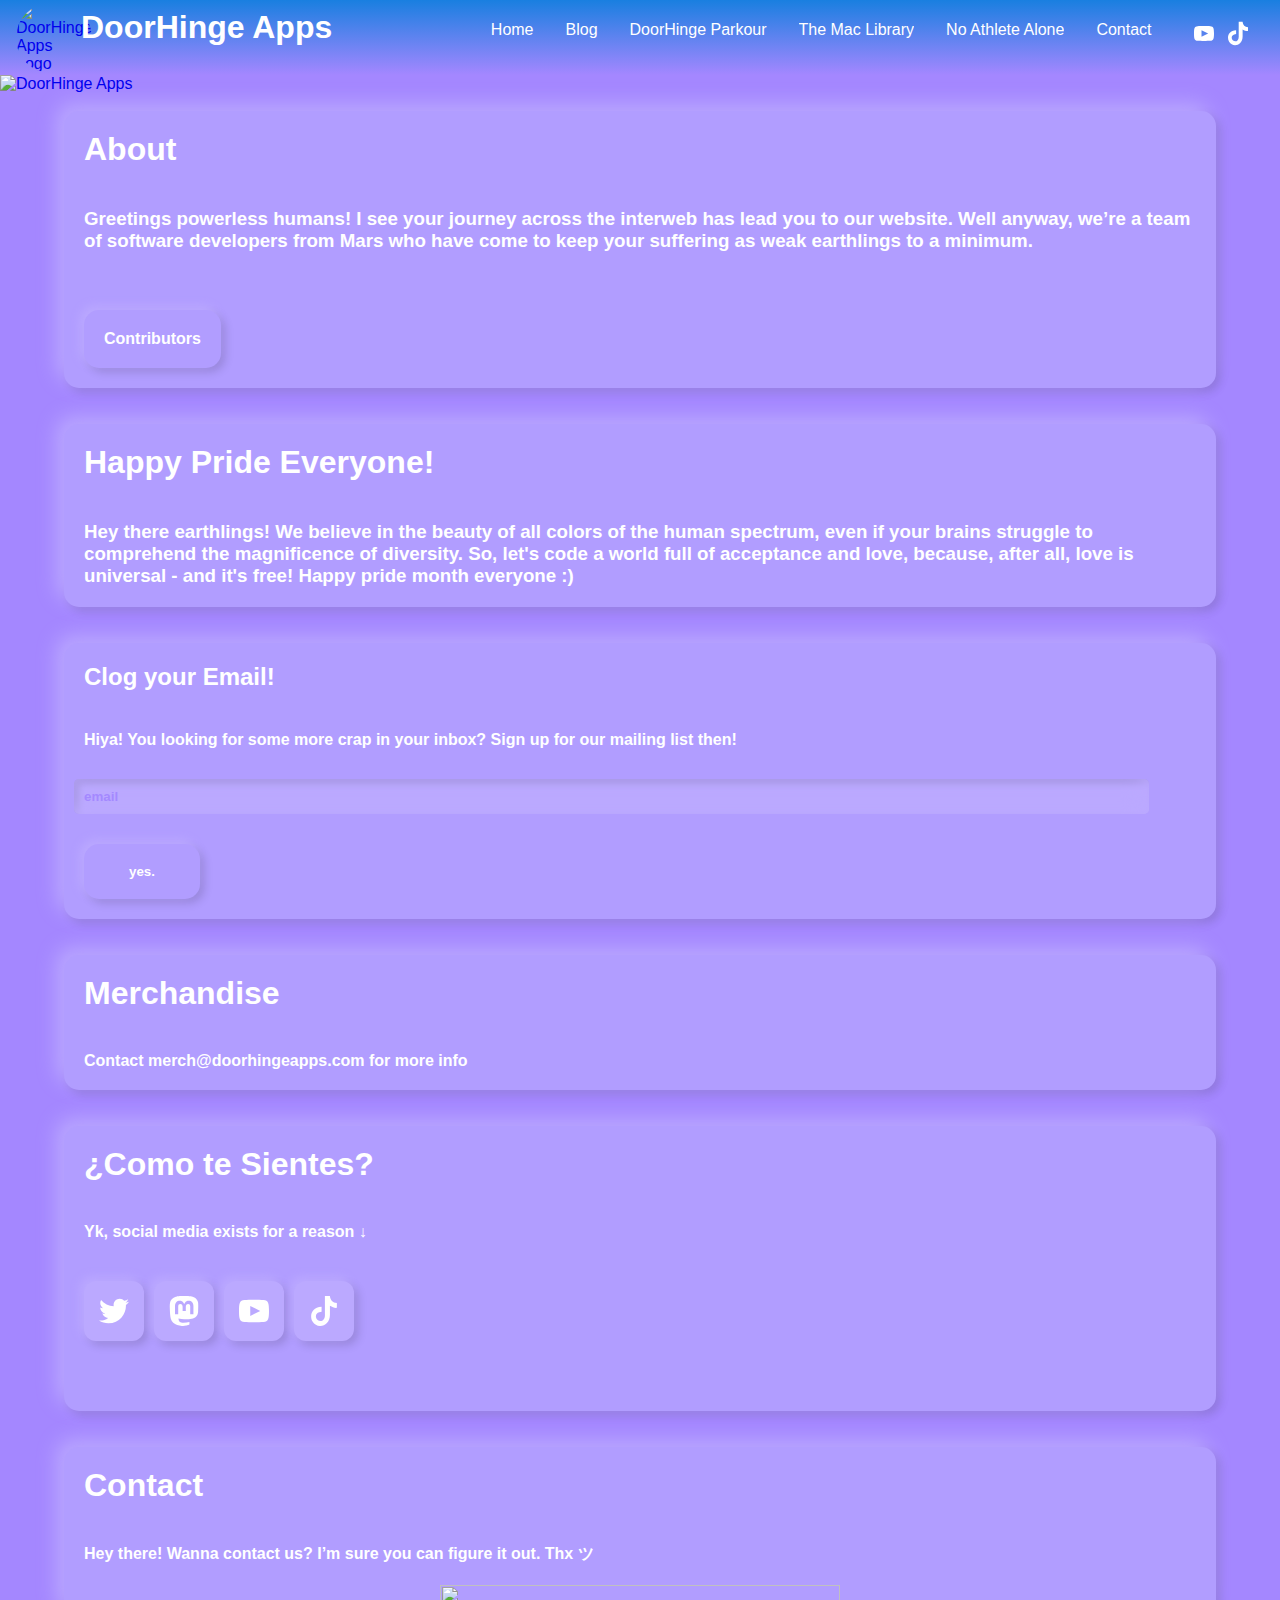
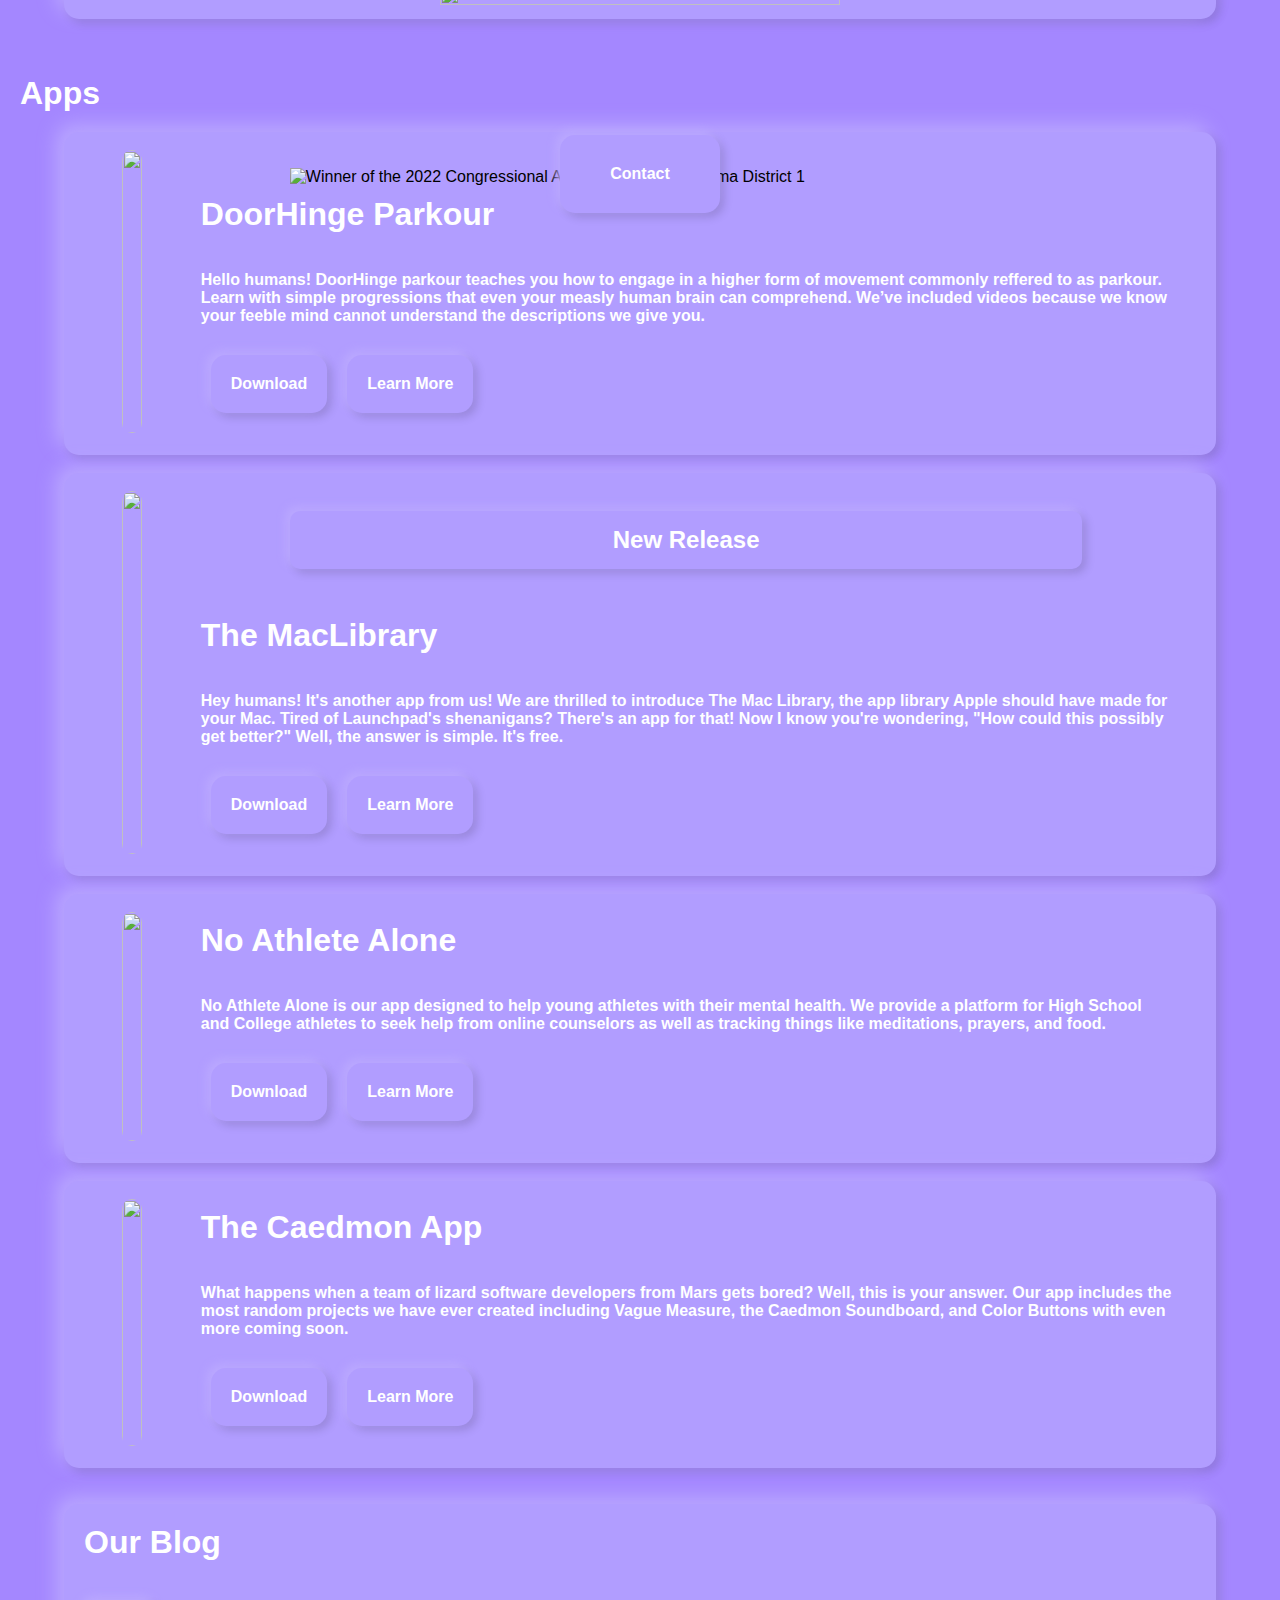
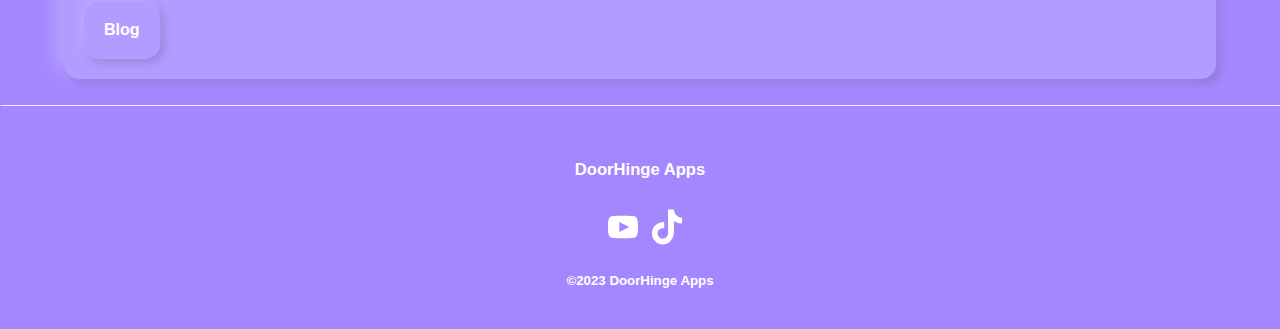
==== commit 93319b7e: "Minor changes" ====
--- a/index.html
+++ b/index.html
@@ -1,249 +1,161 @@
-
 <!DOCTYPE html>
 <div>
-    <head>
-        <!-- Google tag (gtag.js) -->
-        <script async src="https://www.googletagmanager.com/gtag/js?id=G-7747XZXY15"></script>
-        <script>
+<head>
+<!-- Google tag (gtag.js) --> 
+<script async src="https://www.googletagmanager.com/gtag/js?id=G-7747XZXY15"></script> 
+<script>
           window.dataLayer = window.dataLayer || [];
           function gtag(){dataLayer.push(arguments);}
           gtag('js', new Date());
 
           gtag('config', 'G-7747XZXY15');
-        </script>
-        
-        <script async src="https://pagead2.googlesyndication.com/pagead/js/adsbygoogle.js?client=ca-pub-5723952362361159"
-     crossorigin="anonymous"></script>
-        
-        <script type="text/javascript">
+        </script> 
+<script async src="https://pagead2.googlesyndication.com/pagead/js/adsbygoogle.js?client=ca-pub-5723952362361159"
+     crossorigin="anonymous"></script> 
+<script type="text/javascript">
     (function(c,l,a,r,i,t,y){
         c[a]=c[a]||function(){(c[a].q=c[a].q||[]).push(arguments)};
         t=l.createElement(r);t.async=1;t.src="https://www.clarity.ms/tag/"+i;
         y=l.getElementsByTagName(r)[0];y.parentNode.insertBefore(t,y);
     })(window, document, "clarity", "script", "g9w15u84m4");
 </script>
-
-        <title>DoorHinge Apps</title>
-        <meta name="description" content="Hello humans! We are a software development team from Mars. We have developed several apps including DoorHinge Parkour and No Athlete Alone.">
-        
-        <link rel="icon" type="image/x-icon" href="favicon.ico">
-        <meta name="viewport" content="width=device-width, initial-scale=1">
-
-        <link rel="stylesheet" type="text/css" media="all" type="text/css" href="css/base.css" />
-        <!--
+<title>DoorHinge Apps</title>
+<meta name="description" content="Hello humans! We are a software development team from Mars. We have developed several apps including DoorHinge Parkour and No Athlete Alone.">
+<link rel="icon" type="image/x-icon" href="favicon.ico">
+<meta name="viewport" content="width=device-width, initial-scale=1">
+<link rel="stylesheet" type="text/css" media="all" type="text/css" href="css/base.css" />
+<!--
         <link rel="stylesheet" type="text/css" media="screen and (min-width:    0px) and (max-width: 400px)" href="css/400px.css" />
         <link rel="stylesheet" type="text/css" media="screen and (min-width:  340px) and (max-width: 639px)" href="css/639px.css" />
         <link rel="stylesheet" type="text/css" media="screen and (min-width:  640px) and (max-width: 999px)" href="css/999px.css" />
         -->
-        <link rel="stylesheet" type="text/css" media="screen and (min-width: 401px)" href="css/base.css" />
+<link rel="stylesheet" type="text/css" media="screen and (min-width: 401px)" href="css/base.css" />
+</head>
 
-    </head>
-
-    <body style="background-color: #A487FF">
-        <meta name="viewport" content="width=device-width, initial-scale=1">
-          <section class="top-nav">
-            <div>
-                <a href="https://doorhingeapps.com">
-                    <div class="altHStack">
-                        <div class="logo">
-                            <img src="Images/logo animation.gif" alt="DoorHinge Apps Logo" class="animatedLogo">
-                        </div>
-                    
-                        <h1 class="navBarTitle">
-                            DoorHinge Apps
-                        </h1>
-                    </div>
-                </a>
-            </div>
-            <input id="menu-toggle" type="checkbox" />
-            <label class='menu-button-container' for="menu-toggle">
-            <div class='menu-button'></div>
-            </label>
-            <ul class="menu">
-                <li>
-                    <a href="https://doorhingeapps.com" class="whiteButtonText">
-                        Home
-                    </a>
-                </li>
-                <li>
-                    <a href="https://doorhingeapps.com/blog" class="whiteButtonText">
-                        Blog
-                    </a>
-                </li>
-                <li>
-                    <a href="https://doorhingeparkour.com" class="whiteButtonText">
-                        DoorHinge Parkour
-                    </a>
-                </li>
-                <li>
-                    <a href="https://themaclibrary.com" class="whiteButtonText">
-                        The Mac Library
-                    </a>
-                </li>
-                <li>
-                    <a href="https://noathletealone.com" class="whiteButtonText">
-                        No Athlete Alone
-                    </a>
-                </li>
-                <li>
-                    <a href="https://kiwilist.app" class="whiteButtonText">
-                        Kiwi List
-                    </a>
-                </li>
-                <li>
-                    <a href="contact.html" class="whiteButtonText">
-                        Contact
-                    </a>
-                </li>
-                <li>
-                    <div class="altHStack">
-                <div>
-                    <a href="https://twitter.com/@doorhingeapps">
-                        <img src="socials/Twitter.svg" class="socialIconMenu">
-                    </a>
-                    <a href="https://techhub.social/@caedmon">
-                        <img src="socials/Mastodon.svg" class="socialIconMenu">
-                    </a>
-                    <a href="https://youtube.com/@doorhingeparkour">
-                        <img src="socials/Youtube.svg" class="socialIconMenu">
-                    </a>
-                    <a href="https://tiktok.com/@doorhingeparkour">
-                        <img src="socials/Tiktok.svg" class="socialIconMenu">
-                    </a>
-                </div>
-            </div>
-                </li>
-            </ul>
-          </section>
-
-
-        <a href="index.html">
-            <div class="show-mobile">
-                <img src="Images/banners/mobile.png" alt="DoorHinge Apps" class="titleImage">
-                <!--<img src="Mobile Animation.gif" alt="DoorHinge Apps" class="titleImage">-->
-            </div>
-            <div class="hide-mobile">
-                <img src="Images/banners/desktop.png" alt="DoorHinge Apps" class="titleImage">
-                <!--<img src="Desktop Animation.gif" alt="DoorHinge Apps" class="titleImage">-->
-            </div>
-        </a>
-
-        <br>
-
-        <div class="infoText">
-            <div>
-            <h1 class="infoSubtextLeft">
-                About
-            </h1>
-            <h3 class="infoSubtextLeft">
-                Greetings powerless humans! I see your journey across the interweb has lead you to our website. Well anyway, we’re a team of software developers from Mars who have come to keep your suffering as weak earthlings to a minimum.
-            </h3>
-        </div>
-
-        <br>
-            <div class="centerButtons">
-                <div class="fillButtons">
-                    <a href="Contributors.html" class="outlineButtonText">
-                        Contributors
-                    </a>
-                </div>
-            </div>
-        </div>
-
-        <br>
-        <br>
-        
-        <div class="infoText">
-    
-    <!-- Begin Mailchimp Signup Form -->
-<div id="mc_embed_signup">
+<body style="background-color: #A487FF">
+<meta name="viewport" content="width=device-width, initial-scale=1">
+<section class="top-nav">
+  <div> <a href="https://doorhingeapps.com">
+    <div class="altHStack">
+      <div class="logo"> <img src="Images/logo animation.gif" alt="DoorHinge Apps Logo" class="animatedLogo"> </div>
+      <h1 class="navBarTitle"> DoorHinge Apps </h1>
+    </div>
+    </a> </div>
+  <input id="menu-toggle" type="checkbox" />
+  <label class='menu-button-container' for="menu-toggle">
+  <div class='menu-button'></div>
+  </label>
+  <ul class="menu">
+    <li> <a href="https://doorhingeapps.com" class="whiteButtonText"> Home </a> </li>
+    <li> <a href="https://doorhingeapps.com/blog" class="whiteButtonText"> Blog </a> </li>
+    <li> <a href="https://doorhingeparkour.com" class="whiteButtonText"> DoorHinge Parkour </a> </li>
+    <li> <a href="https://themaclibrary.com" class="whiteButtonText"> The Mac Library </a> </li>
+    <li> <a href="https://noathletealone.com" class="whiteButtonText"> No Athlete Alone </a> </li>
+    <li> <a href="contact.html" class="whiteButtonText"> Contact </a> </li>
+    <li>
+      <div class="altHStack">
+        <div> <a href="https://youtube.com/@doorhingeparkour"> <img src="socials/Youtube.svg" class="socialIconMenu"> </a> <a href="https://tiktok.com/@doorhingeparkour"> <img src="socials/Tiktok.svg" class="socialIconMenu"> </a> </div>
+      </div>
+    </li>
+  </ul>
+</section>
+<a href="index.html">
+<div class="show-mobile"> <img src="Images/banners/mobile.png" alt="DoorHinge Apps" class="titleImage"> 
+  <!--<img src="Mobile Animation.gif" alt="DoorHinge Apps" class="titleImage">--> 
+</div>
+<div class="hide-mobile"> <img src="Images/banners/desktop.png" alt="DoorHinge Apps" class="titleImage"> 
+  <!--<img src="Desktop Animation.gif" alt="DoorHinge Apps" class="titleImage">--> 
+</div>
+</a> <br>
+<div class="infoText">
+  <div>
+    <h1 class="infoSubtextLeft"> About </h1>
+    <h3 class="infoSubtextLeft"> Greetings powerless humans! I see your journey across the interweb has lead you to our website. Well anyway, we’re a team of software developers from Mars who have come to keep your suffering as weak earthlings to a minimum. </h3>
+  </div>
+  <br>
+  <div class="centerButtons">
+    <div class="fillButtons"> <a href="Contributors.html" class="outlineButtonText"> Contributors </a> </div>
+  </div>
+</div>
+<br>
+<br>
+<div class="infoText">
+  <div>
+    <h1 class="infoSubtextLeft"> Happy Pride Everyone! </h1>
+    <h3 class="infoSubtextLeft"> Hey there earthlings! We believe in the beauty of all colors of the human spectrum, even if your brains struggle to comprehend the magnificence of diversity. So, let's code a world full of acceptance and love, because, after all, love is universal - and it's free! Happy pride month everyone :) </h3>
+  </div>
+</div>
+<br>
+<br>
+<div class="infoText"> 
+  
+  <!-- Begin Mailchimp Signup Form -->
+  <div id="mc_embed_signup">
     <form action="https://wordpress.us18.list-manage.com/subscribe/post?u=9e9edc9e6f504f674159739b7&amp;id=deb2b39b75&amp;f_id=00ad36e7f0" method="post" id="mc-embedded-subscribe-form" name="mc-embedded-subscribe-form" class="validate" target="_self">
-        <div id="mc_embed_signup_scroll">
+      <div id="mc_embed_signup_scroll">
         <h2 class="infoSubtextLeft">Clog your Email!</h2>
-            <h4 class="infoSubtextLeft">Hiya! You looking for some more crap in your inbox? Sign up for our mailing list then!</h4>
-<div class="infoSubtextApp">
-	<input type="email" placeholder="email" value="" name="EMAIL" class="emailField" id="mce-EMAIL" required>
-	<span id="mce-EMAIL-HELPERTEXT" class="helper_text"></span>
-</div>
-	<div id="mce-responses" class="clear foot">
-		<div class="response" id="mce-error-response" style="display:none"></div>
-		<div class="response" id="mce-success-response" style="display:none"></div>
-	</div>    <!-- real people should not fill this in and expect good things - do not remove this or risk form bot signups-->
-    <div style="position: absolute; left: -5000px;" aria-hidden="true"><input type="text" name="b_9e9edc9e6f504f674159739b7_deb2b39b75" tabindex="-1" value="" placeholder="Email Address"></div>
+        <h4 class="infoSubtextLeft">Hiya! You looking for some more crap in your inbox? Sign up for our mailing list then!</h4>
+        <div class="infoSubtextApp">
+          <input type="email" placeholder="email" value="" name="EMAIL" class="emailField" id="mce-EMAIL" required>
+          <span id="mce-EMAIL-HELPERTEXT" class="helper_text"></span> </div>
+        <div id="mce-responses" class="clear foot">
+          <div class="response" id="mce-error-response" style="display:none"></div>
+          <div class="response" id="mce-success-response" style="display:none"></div>
+        </div>
+        <!-- real people should not fill this in and expect good things - do not remove this or risk form bot signups-->
+        <div style="position: absolute; left: -5000px;" aria-hidden="true">
+          <input type="text" name="b_9e9edc9e6f504f674159739b7_deb2b39b75" tabindex="-1" value="" placeholder="Email Address">
+        </div>
         <div class="optionalParent">
-            <div class="centerButtons">
-                <input type="submit" value="yes." name="subscribe" id="mc-embedded-subscribe" class="fillButtons">
-            </div>
-        </div>
-    </div>
-</form>
-</div>
-
-<!--End mc_embed_signup-->
-    </div>
-
-        <br>
-        <br>
-
-        <div class="infoText">
-            <h1 class="infoSubtextLeft">
-                Merchandise
-            </h1>
-            <h4 class="infoSubtextLeft">
-                We’ll have some soon. We used to, but I’m lazy.
-            </h4>
-        </div>
-        
-        <br>
-        <br>
-        
-        <div class="infoText">
-            <h1 class="infoSubtextLeft">¿Como te Sientes?</h1>
-            <h4 class="infoSubtextLeft">
-                Yk, social media exists for a reason ↓
-            </h4>
-            <div class="centerButtons">
-                <div class="HStack">
-                    <a href="https://twitter.com/@doorhingeapps" class="otherFillButtons">
-                        <img src="socials/Twitter.svg" class="otherSocialIcon">
-                    </a>
-                    <div class="Hspacer10"><p></p></div>
-                    <a href="https://mastodon.social/@doorhingeapps" class="otherFillButtons">
-                        <img src="socials/Mastodon.svg" class="otherSocialIcon">
-                    </a>
-                    <div class="Hspacer10"><p></p></div>
-                    <a href="https://youtube.com/@doorhingeparkour" class="otherFillButtons">
-                        <img src="socials/Youtube.svg" class="otherSocialIcon">
-                    </a>
-                    <div class="Hspacer10"><p></p></div>
-                    <a href="https://tiktok.com/@doorhingeparkour" class="otherFillButtons">
-                        <img src="socials/Tiktok.svg" class="otherSocialIcon">
-                    </a>
-                </div>
-            </div>
-        </div>
-        
-        <br>
-        <br>
-        
-        <div class="infoText">
-            <h1 class="infoSubtextLeft">Contact</h1>
-            <h4 class="infoSubtextLeft">
-                Hey there! Wanna contact us? I’m sure you can figure it out. Thx ツ
-            </h4>
-            <div class="stack">
-                <img src="Images/notcontactbuttons.png" class="stacked-image">
-                <div class="theThing">
-                    <div class="fillButtonsContact">
-                        <a href="contact.html" class="outlineButtonText">
-                            Contact
-                        </a>
-                    </div>
-                </div>
-            </div>
-        </div>
-        
-        <br>
+          <div class="centerButtons">
+            <input type="submit" value="yes." name="subscribe" id="mc-embedded-subscribe" class="fillButtons">
+          </div>
+        </div>
+      </div>
+    </form>
+  </div>
+  
+  <!--End mc_embed_signup--> 
+</div>
+<br>
+<br>
+<div class="infoText">
+  <h1 class="infoSubtextLeft"> Merchandise </h1>
+  <h4 class="infoSubtextLeft"> Contact merch@doorhingeapps.com for more info </h4>
+</div>
+<br>
+<br>
+<div class="infoText">
+  <h1 class="infoSubtextLeft">¿Como te Sientes?</h1>
+  <h4 class="infoSubtextLeft"> Yk, social media exists for a reason ↓ </h4>
+  <div class="centerButtons">
+    <div class="HStack"> <a href="https://twitter.com/@doorhingeapps" class="otherFillButtons"> <img src="socials/Twitter.svg" class="otherSocialIcon"> </a>
+      <div class="Hspacer10">
+        <p></p>
+      </div>
+      <a href="https://mastodon.social/@doorhingeapps" class="otherFillButtons"> <img src="socials/Mastodon.svg" class="otherSocialIcon"> </a>
+      <div class="Hspacer10">
+        <p></p>
+      </div>
+      <a href="https://youtube.com/@doorhingeparkour" class="otherFillButtons"> <img src="socials/Youtube.svg" class="otherSocialIcon"> </a>
+      <div class="Hspacer10">
+        <p></p>
+      </div>
+      <a href="https://tiktok.com/@doorhingeparkour" class="otherFillButtons"> <img src="socials/Tiktok.svg" class="otherSocialIcon"> </a> </div>
+  </div>
+</div>
+<br>
+<br>
+<div class="infoText">
+  <h1 class="infoSubtextLeft">Contact</h1>
+  <h4 class="infoSubtextLeft"> Hey there! Wanna contact us? I’m sure you can figure it out. Thx ツ </h4>
+  <div class="stack"> <img src="Images/notcontactbuttons.png" class="stacked-image">
+    <div class="theThing">
+      <div class="fillButtonsContact"> <a href="contact.html" class="outlineButtonText"> Contact </a> </div>
+    </div>
+  </div>
+</div>
+<br>
 <!--
         <div class="infoText">
             <div class="centerButtons">
@@ -253,442 +165,232 @@
                     </a>
                 </div>
             </div>
-        </div>-->
+        </div>--> 
 
-        <br>
-
-        <div>
-            <h1 class="infoSubtextLeft">
-                Apps
-            </h1>
-        </div>
-        <div class="infoText">
-            <br>
-            <div class="hide-mobile">
-                <div class="altHStack">
-                    <div class="appsImageContainer">
-                        <img src="Images/Icons/DoorHinge Parkour Icon.png" class="appsImage">
-                    </div>
-                    <div class="Hspacer15"><p></p></div>
-                    <div class="appInfo">
-                        <!--<h2 class="comingSoonBanner">Version 4.0 Coming Soon</h2>-->
-                        <div class="mobileBannerContainter">
-                            <!--<h2 class="mobileComingSoonBanner">Version 4.0 Coming Soon</h2>-->
-                            <br>
-                            <img src="CAC Banner Alt.png" alt="Winner of the 2022 Congressional App Challenge. Oklahoma District 1">
-                        </div>
-                        <h1 class="infoSubtextApp">DoorHinge Parkour</h1>
-                        <br>
-                        <h4 class="infoSubtextApp">
-                            Hello humans! DoorHinge parkour teaches you how to engage in a higher form of movement commonly reffered to as parkour. Learn with simple progressions that even your measly human brain can comprehend. We’ve included videos because we know your feeble mind cannot understand the descriptions we give you.
-                        </h4>
-                        <div class="centerButtons">
-                            <div class="fillButtons">
-                                <a href="https://apps.apple.com/us/app/doorhinge-parkour/id1636750816" class="fillButtonText">
-                                    Download
-                                </a>
-                            </div>
-                            <div class="Hspacer20"><p></p></div>
-                            <div class="fillButtons">
-                                <a href="https://doorhingeparkour.com" class="fillButtonText">
-                                    Learn More
-                                </a>
-                            </div>
-                        </div>
-                    </div>
-                </div>
-            </div>
-
-            <div class="show-mobile">
-                <div>
-                    <div class="appsImageContainerMobile">
-                        <img src="Images/Icons/DoorHinge Parkour Icon.png" class="mobileAppsImage">
-                    </div>
-                    <div class="mobileBannerContainter">
-                            <!--<h2 class="mobileComingSoonBanner">Version 4.0 Coming Soon</h2>-->
-                            <br>
-                            <img src="CAC Banner Alt.png" alt="Winner of the 2022 Congressional App Challenge. Oklahoma District 1">
-                        </div>
-                    <div class="appInfo">
-                        <h1 class="infoSubtextApp">DoorHinge Parkour</h1>
-                        <br>
-                        <h4 class="infoSubtextApp">
-                            Hello humans! DoorHinge parkour teaches you how to engage in a higher form of movement commonly reffered to as parkour. Learn with simple progressions that even your measly human brain can comprehend. We’ve included videos because we know your feeble mind cannot understand the descriptions we give you.
-                        </h4>
-                        <div class="centerButtons">
-                            <div class="fillButtons">
-                                <a href="https://apps.apple.com/us/app/doorhinge-parkour/id1636750816" class="fillButtonText">
-                                    Download
-                                </a>
-                            </div>
-                            <div class="Hspacer20"><p></p></div>
-                            <div class="fillButtons">
-                                <a href="https://doorhingeparkour.com" class="fillButtonText">
-                                    Learn More
-                                </a>
-                            </div>
-                        </div>
-                    </div>
-                </div>
-            </div>
-
-            <br>
-        </div>
-
-        <br>
-        
-        <div class="infoText">
-            <br>
-            <div class="hide-mobile">
-                <div class="altHStack">
-                    <div class="appsImageContainer">
-                        <img src="Images/Icons/App Library Icon.png" class="appsImage">
-                    </div>
-                    <div class="Hspacer15"><p></p></div>
-                    <div class="appInfo">
-                        
-                        <div class="mobileBannerContainter">
-                            <h2 class="newReleaseBanner">New Release</h2>
-                            <br>
-                        </div>
-                        <h1 class="infoSubtextApp">The MacLibrary</h1>
-                        <br>
-                        <h4 class="infoSubtextApp">
-                            Hey humans! It's another app from us! We are thrilled to introduce The Mac Library, the app library Apple should have made for your Mac. Tired of Launchpad's shenanigans? There's an app for that! Now I know you're wondering, "How could this possibly get better?" Well, the answer is simple. It's free.
-                        </h4>
-                        <div class="centerButtons">
-                            <div class="fillButtons">
-                                <a href="https://themaclibrary.com" class="fillButtonText">
-                                    Download
-                                </a>
-                            </div>
-                            <div class="Hspacer20"><p></p></div>
-                            <div class="fillButtons">
-                                <a href="https://themaclibrary.com" class="fillButtonText">
-                                    Learn More
-                                </a>
-                            </div>
-                        </div>
-                    </div>
-                </div>
-            </div>
-
-            <div class="show-mobile">
-                <div>
-                    <div class="appsImageContainerMobile">
-                        <img src="Images/Icons/App Library Icon.png" class="mobileAppsImage">
-                    </div>
-                    <div class="mobileBannerContainter">
-                            <div class="mobileBannerContainter">
-                            <h2 class="newReleaseBanner">New Release</h2>
-                        </div>
-                            <br>
-                        </div>
-                    <div class="appInfo">
-                        <h1 class="infoSubtextApp">The MacLibrary</h1>
-                        <br>
-                        <h4 class="infoSubtextApp">
-                            Hey humans! It's another app from us! We are thrilled to introduce The Mac Library, the app library Apple should have made for your Mac. Tired of Launchpad's shenanigans? There's an app for that! Now I know you're wondering, "How could this possibly get better?" Well, the answer is simple. It's free.
-                        </h4>
-                        <div class="centerButtons">
-                            <div class="fillButtons">
-                                <a href="https://themaclibrary.com" class="fillButtonText">
-                                    Download
-                                </a>
-                            </div>
-                            <div class="Hspacer20"><p></p></div>
-                            <div class="fillButtons">
-                                <a href="https://themaclibrary.com" class="fillButtonText">
-                                    Learn More
-                                </a>
-                            </div>
-                        </div>
-                    </div>
-                </div>
-            </div>
-
-            <br>
-        </div>
-        
-        <br>
-
-        <div class="infoText">
-            <br>
-            <div class="hide-mobile">
-                <div class="altHStack">
-                    <div class="appsImageContainer">
-                        <img src="Images/Icons/NAA Icon.png" class="appsImage">
-                    </div>
-                    <div class="Hspacer15"><p></p></div>
-                    <div class="appInfo">
-                        <!--<h2 class="newReleaseBanner">Version 3.0 Now Available!</h2>-->
-                        <h1 class="infoSubtextApp">No Athlete Alone</h1>
-                        <br>
-                        <h4 class="infoSubtextApp">
-                            No Athlete Alone is our app designed to help young athletes with their mental health. We provide a platform for High School and College athletes to seek help from online counselors as well as tracking things like meditations, prayers, and food.
-                        </h4>
-                        <div class="centerButtons">
-                            <div class="fillButtons">
-                                <a href="https://apps.apple.com/us/app/no-athlete-alone/id6443908015" class="fillButtonText">
-                                    Download
-                                </a>
-                            </div>
-                            <div class="Hspacer20"><p></p></div>
-                            <div class="fillButtons">
-                                <a href="https://naaathletes.wordpress.com/" class="fillButtonText">
-                                    Learn More
-                                </a>
-                            </div>
-                        </div>
-                    </div>
-                </div>
-            </div>
-
-            <div class="show-mobile">
-                <div>
-                    <div class="appsImageContainerMobile">
-                        <img src="Images/Icons/NAA Icon.png" class="mobileAppsImage">
-                    </div>
-                    <!--<div class="mobileBannerContainter">
+<br>
+<div>
+  <h1 class="infoSubtextLeft"> Apps </h1>
+</div>
+<div class="infoText"> <br>
+  <div class="hide-mobile">
+    <div class="altHStack">
+      <div class="appsImageContainer"> <img src="Images/Icons/DoorHinge Parkour Icon.png" class="appsImage"> </div>
+      <div class="Hspacer15">
+        <p></p>
+      </div>
+      <div class="appInfo"> 
+        <!--<h2 class="comingSoonBanner">Version 4.0 Coming Soon</h2>-->
+        <div class="mobileBannerContainter"> 
+          <!--<h2 class="mobileComingSoonBanner">Version 4.0 Coming Soon</h2>--> 
+          <br>
+          <img src="CAC Banner Alt.png" alt="Winner of the 2022 Congressional App Challenge. Oklahoma District 1"> </div>
+        <h1 class="infoSubtextApp">DoorHinge Parkour</h1>
+        <br>
+        <h4 class="infoSubtextApp"> Hello humans! DoorHinge parkour teaches you how to engage in a higher form of movement commonly reffered to as parkour. Learn with simple progressions that even your measly human brain can comprehend. We’ve included videos because we know your feeble mind cannot understand the descriptions we give you. </h4>
+        <div class="centerButtons">
+          <div class="fillButtons"> <a href="https://apps.apple.com/us/app/doorhinge-parkour/id1636750816" class="fillButtonText"> Download </a> </div>
+          <div class="Hspacer20">
+            <p></p>
+          </div>
+          <div class="fillButtons"> <a href="https://doorhingeparkour.com" class="fillButtonText"> Learn More </a> </div>
+        </div>
+      </div>
+    </div>
+  </div>
+  <div class="show-mobile">
+    <div>
+      <div class="appsImageContainerMobile"> <img src="Images/Icons/DoorHinge Parkour Icon.png" class="mobileAppsImage"> </div>
+      <div class="mobileBannerContainter"> 
+        <!--<h2 class="mobileComingSoonBanner">Version 4.0 Coming Soon</h2>--> 
+        <br>
+        <img src="CAC Banner Alt.png" alt="Winner of the 2022 Congressional App Challenge. Oklahoma District 1"> </div>
+      <div class="appInfo">
+        <h1 class="infoSubtextApp">DoorHinge Parkour</h1>
+        <br>
+        <h4 class="infoSubtextApp"> Hello humans! DoorHinge parkour teaches you how to engage in a higher form of movement commonly reffered to as parkour. Learn with simple progressions that even your measly human brain can comprehend. We’ve included videos because we know your feeble mind cannot understand the descriptions we give you. </h4>
+        <div class="centerButtons">
+          <div class="fillButtons"> <a href="https://apps.apple.com/us/app/doorhinge-parkour/id1636750816" class="fillButtonText"> Download </a> </div>
+          <div class="Hspacer20">
+            <p></p>
+          </div>
+          <div class="fillButtons"> <a href="https://doorhingeparkour.com" class="fillButtonText"> Learn More </a> </div>
+        </div>
+      </div>
+    </div>
+  </div>
+  <br>
+</div>
+<br>
+<div class="infoText"> <br>
+  <div class="hide-mobile">
+    <div class="altHStack">
+      <div class="appsImageContainer"> <img src="Images/Icons/App Library Icon.png" class="appsImage"> </div>
+      <div class="Hspacer15">
+        <p></p>
+      </div>
+      <div class="appInfo">
+        <div class="mobileBannerContainter">
+          <h2 class="newReleaseBanner">New Release</h2>
+          <br>
+        </div>
+        <h1 class="infoSubtextApp">The MacLibrary</h1>
+        <br>
+        <h4 class="infoSubtextApp"> Hey humans! It's another app from us! We are thrilled to introduce The Mac Library, the app library Apple should have made for your Mac. Tired of Launchpad's shenanigans? There's an app for that! Now I know you're wondering, "How could this possibly get better?" Well, the answer is simple. It's free. </h4>
+        <div class="centerButtons">
+          <div class="fillButtons"> <a href="https://themaclibrary.com" class="fillButtonText"> Download </a> </div>
+          <div class="Hspacer20">
+            <p></p>
+          </div>
+          <div class="fillButtons"> <a href="https://themaclibrary.com" class="fillButtonText"> Learn More </a> </div>
+        </div>
+      </div>
+    </div>
+  </div>
+  <div class="show-mobile">
+    <div>
+      <div class="appsImageContainerMobile"> <img src="Images/Icons/App Library Icon.png" class="mobileAppsImage"> </div>
+      <div class="mobileBannerContainter">
+        <div class="mobileBannerContainter">
+          <h2 class="newReleaseBanner">New Release</h2>
+        </div>
+        <br>
+      </div>
+      <div class="appInfo">
+        <h1 class="infoSubtextApp">The MacLibrary</h1>
+        <br>
+        <h4 class="infoSubtextApp"> Hey humans! It's another app from us! We are thrilled to introduce The Mac Library, the app library Apple should have made for your Mac. Tired of Launchpad's shenanigans? There's an app for that! Now I know you're wondering, "How could this possibly get better?" Well, the answer is simple. It's free. </h4>
+        <div class="centerButtons">
+          <div class="fillButtons"> <a href="https://themaclibrary.com" class="fillButtonText"> Download </a> </div>
+          <div class="Hspacer20">
+            <p></p>
+          </div>
+          <div class="fillButtons"> <a href="https://themaclibrary.com" class="fillButtonText"> Learn More </a> </div>
+        </div>
+      </div>
+    </div>
+  </div>
+  <br>
+</div>
+<br>
+<div class="infoText"> <br>
+  <div class="hide-mobile">
+    <div class="altHStack">
+      <div class="appsImageContainer"> <img src="Images/Icons/NAA Icon.png" class="appsImage"> </div>
+      <div class="Hspacer15">
+        <p></p>
+      </div>
+      <div class="appInfo"> 
+        <!--<h2 class="newReleaseBanner">Version 3.0 Now Available!</h2>-->
+        <h1 class="infoSubtextApp">No Athlete Alone</h1>
+        <br>
+        <h4 class="infoSubtextApp"> No Athlete Alone is our app designed to help young athletes with their mental health. We provide a platform for High School and College athletes to seek help from online counselors as well as tracking things like meditations, prayers, and food. </h4>
+        <div class="centerButtons">
+          <div class="fillButtons"> <a href="https://apps.apple.com/us/app/no-athlete-alone/id6443908015" class="fillButtonText"> Download </a> </div>
+          <div class="Hspacer20">
+            <p></p>
+          </div>
+          <div class="fillButtons"> <a href="https://naaathletes.wordpress.com/" class="fillButtonText"> Learn More </a> </div>
+        </div>
+      </div>
+    </div>
+  </div>
+  <div class="show-mobile">
+    <div>
+      <div class="appsImageContainerMobile"> <img src="Images/Icons/NAA Icon.png" class="mobileAppsImage"> </div>
+      <!--<div class="mobileBannerContainter">
                             <h2 class="mobileNewReleaseBanner">Version 3.0 Now Available!</h2>
                         </div> -->
-                    <div class="appInfo">
-                        <h1 class="infoSubtextApp">No Athlete Alone</h1>
-                        <br>
-                        <h4 class="infoSubtextApp">
-                            No Athlete Alone is our app designed to help young athletes with their mental health. We provide a platform for High School and College athletes to seek help from online counselors as well as tracking things like meditations, prayers, and food.
-                        </h4>
-                        <div class="centerButtons">
-                            <div class="fillButtons">
-                                <a href="https://apps.apple.com/us/app/no-athlete-alone/id6443908015" class="fillButtonText">
-                                    Download
-                                </a>
-                            </div>
-                            <div class="Hspacer20"><p></p></div>
-                            <div class="fillButtons">
-                                <a href="https://noathletealone.com/" class="fillButtonText">
-                                    Learn More
-                                </a>
-                            </div>
-                        </div>
-                    </div>
-                </div>
-            </div>
-
-            <br>
-        </div>
-
-        <br>
-
-        <div class="infoText">
-            <br>
-            <div class="hide-mobile">
-                <div class="altHStack">
-                    <div class="appsImageContainer">
-                        <img src="Images/Icons/The Caedmon App Icon.png" class="appsImage">
-                    </div>
-                    <div class="Hspacer15"><p></p></div>
-                    <div class="appInfo">
-                        <!-- <h2 class="comingSoonBanner">Version 4.0 Coming Soon</h2> -->
-                        <h1 class="infoSubtextApp">The Caedmon App</h1>
-                        <br>
-                        <h4 class="infoSubtextApp">
-                            What happens when a team of lizard software developers from Mars gets bored? Well, this is your answer. Our app includes the most random projects we have ever created including Vague Measure, the Caedmon Soundboard, and Color Buttons with even more coming soon.
-                        </h4>
-                        <div class="centerButtons">
-                            <div class="fillButtons">
-                                <a href="https://apps.apple.com/us/app/the-caedmon-app/id6444353468" class="fillButtonText">
-                                    Download
-                                </a>
-                            </div>
-                            <div class="Hspacer20"><p></p></div>
-                            <div class="fillButtons">
-                                <a href="the-caedmon-app.html" class="fillButtonText">
-                                    Learn More
-                                </a>
-                            </div>
-                        </div>
-                    </div>
-                </div>
-            </div>
-
-            <div class="show-mobile">
-                <div>
-                    <div class="appsImageContainerMobile">
-                        <img src="Images/Icons/The Caedmon App Icon.png" class="mobileAppsImage">
-                    </div>
-                    <!-- <div class="mobileBannerContainter">
+      <div class="appInfo">
+        <h1 class="infoSubtextApp">No Athlete Alone</h1>
+        <br>
+        <h4 class="infoSubtextApp"> No Athlete Alone is our app designed to help young athletes with their mental health. We provide a platform for High School and College athletes to seek help from online counselors as well as tracking things like meditations, prayers, and food. </h4>
+        <div class="centerButtons">
+          <div class="fillButtons"> <a href="https://apps.apple.com/us/app/no-athlete-alone/id6443908015" class="fillButtonText"> Download </a> </div>
+          <div class="Hspacer20">
+            <p></p>
+          </div>
+          <div class="fillButtons"> <a href="https://noathletealone.com/" class="fillButtonText"> Learn More </a> </div>
+        </div>
+      </div>
+    </div>
+  </div>
+  <br>
+</div>
+<br>
+<div class="infoText"> <br>
+  <div class="hide-mobile">
+    <div class="altHStack">
+      <div class="appsImageContainer"> <img src="Images/Icons/The Caedmon App Icon.png" class="appsImage"> </div>
+      <div class="Hspacer15">
+        <p></p>
+      </div>
+      <div class="appInfo"> 
+        <!-- <h2 class="comingSoonBanner">Version 4.0 Coming Soon</h2> -->
+        <h1 class="infoSubtextApp">The Caedmon App</h1>
+        <br>
+        <h4 class="infoSubtextApp"> What happens when a team of lizard software developers from Mars gets bored? Well, this is your answer. Our app includes the most random projects we have ever created including Vague Measure, the Caedmon Soundboard, and Color Buttons with even more coming soon. </h4>
+        <div class="centerButtons">
+          <div class="fillButtons"> <a href="https://apps.apple.com/us/app/the-caedmon-app/id6444353468" class="fillButtonText"> Download </a> </div>
+          <div class="Hspacer20">
+            <p></p>
+          </div>
+          <div class="fillButtons"> <a href="the-caedmon-app.html" class="fillButtonText"> Learn More </a> </div>
+        </div>
+      </div>
+    </div>
+  </div>
+  <div class="show-mobile">
+    <div>
+      <div class="appsImageContainerMobile"> <img src="Images/Icons/The Caedmon App Icon.png" class="mobileAppsImage"> </div>
+      <!-- <div class="mobileBannerContainter">
                             <h2 class="mobileComingSoonBanner">Version 4.0 Coming Soon</h2>
                         </div> -->
-                    <div class="appInfo">
-                        <h1 class="infoSubtextApp">The Caedmon App</h1>
-                        <br>
-                        <h4 class="infoSubtextApp">
-                            What happens when a team of lizard software developers from Mars gets bored? Well, this is your answer. Our app includes the most random projects we have ever created including Vague Measure, the Caedmon Soundboard, and Color Buttons with even more coming soon.
-                        </h4>
-                        <div class="centerButtons">
-                            <div class="fillButtons">
-                                <a href="https://apps.apple.com/us/app/the-caedmon-app/id6444353468" class="fillButtonText">
-                                    Download
-                                </a>
-                            </div>
-                            <div class="Hspacer20"><p></p></div>
-                            <div class="fillButtons">
-                                <a href="the-caedmon-app.html" class="fillButtonText">
-                                    Learn More
-                                </a>
-                            </div>
-                        </div>
-                    </div>
-                </div>
-            </div>
-
-            <br>
-        </div>
-
-        <br>
-
-        <div class="infoText">
-            <br>
-            <div class="hide-mobile">
-                <div class="altHStack">
-                    <div class="appsImageContainer">
-                        <img src="Images/Icons/Kiwi List Icon.png" class="appsImage">
-                    </div>
-                    <div class="Hspacer15"><p></p></div>
-                    <div class="appInfo">
-                        <!--<h2 class="newReleaseBanner">Now Available!</h2>-->
-                        <h1 class="infoSubtextApp">Kiwi List</h1>
-                        <br>
-                        <h4 class="infoSubtextApp">
-                            Hello Mindless Earthlings! Have you ever been developing your next marvelous application, and wished there was a better way to keep track of everything you have to do? I mean, your puny human minds cannot comprehend everything you have to do while building an app. Now with Kiwi List, you can access a higher level of coding capability that even the most complex of your species could never comprehend.
-                        </h4>
-                        <div class="centerButtons">
-                            <div class="fillButtons">
-                                <a href="https://apps.apple.com/us/app/kiwi-list/id1659166132" class="fillButtonText">
-                                    Download
-                                </a>
-                            </div>
-                            <!--
-                            <div class="Hspacer20"><p></p></div>
-                            <div class="fillButtons">
-                                <a href="https://testflight.apple.com/join/lQFiZmlC" class="fillButtonText">
-                                    Join Beta
-                                </a>
-                            </div>-->
-                            <div class="Hspacer20"><p></p></div>
-                            <div class="fillButtons">
-                                <a href="https://kiwilist.app" class="fillButtonText">
-                                    Learn More
-                                </a>
-                            </div>
-                        </div>
-                    </div>
-                </div>
-            </div>
-
-            <div class="show-mobile">
-                <div>
-                    <div class="appsImageContainerMobile">
-                        <img src="Images/Icons/Kiwi List Icon.png" class="mobileAppsImage">
-                    </div>
-                    <!--<div class="mobileBannerContainter">
-                            <h2 class="mobileNewReleaseBanner">Now Available!</h2>
-                        </div>-->
-                    <div class="appInfo">
-                        <h1 class="infoSubtextApp">Kiwi List</h1>
-                        <br>
-                        <h4 class="infoSubtextApp">
-                            Hello Mindless Earthlings! Have you ever been developing your next marvelous application, and wished there was a better way to keep track of everything you have to do? I mean, your puny human minds cannot comprehend everything you have to do while building an app. Now with Kiwi List, you can access a higher level of coding capability that even the most complex of your species could never comprehend.
-                        </h4>
-                        <div class="centerButtons">
-                            <div class="fillButtons">
-                                <a href="https://apps.apple.com/us/app/kiwi-list/id1659166132" class="fillButtonText">
-                                    Download
-                                </a>
-                            </div>
-                            <!--
-                            <div class="Hspacer20"><p></p></div>
-                            <div class="fillButtons">
-                                <a href="https://testflight.apple.com/join/lQFiZmlC" class="fillButtonText">
-                                    Join Beta
-                                </a>
-                            </div>
-                        -->
-                            <div class="Hspacer20"><p></p></div>
-                            <div class="fillButtons">
-                                <a href="https://kiwilist.app" class="fillButtonText">
-                                    Learn More
-                                </a>
-                            </div>
-                        </div>
-                    </div>
-                </div>
-            </div>
-            <br>
-        </div>
-        
-        <br>
-        
-        <div class="infoText">
-            <h1 class="infoSubtextLeft">
-                Our Blog
-            </h1>
-            <div class="centerButtons">
-                <div class="fillButtons">
-                    <a href="blog.html" class="fillButtonText">
-                        Blog
-                    </a>
-                </div>
-                <!--
+      <div class="appInfo">
+        <h1 class="infoSubtextApp">The Caedmon App</h1>
+        <br>
+        <h4 class="infoSubtextApp"> What happens when a team of lizard software developers from Mars gets bored? Well, this is your answer. Our app includes the most random projects we have ever created including Vague Measure, the Caedmon Soundboard, and Color Buttons with even more coming soon. </h4>
+        <div class="centerButtons">
+          <div class="fillButtons"> <a href="https://apps.apple.com/us/app/the-caedmon-app/id6444353468" class="fillButtonText"> Download </a> </div>
+          <div class="Hspacer20">
+            <p></p>
+          </div>
+          <div class="fillButtons"> <a href="the-caedmon-app.html" class="fillButtonText"> Learn More </a> </div>
+        </div>
+      </div>
+    </div>
+  </div>
+  <br>
+</div>
+<br>
+<br>
+<div class="infoText">
+  <h1 class="infoSubtextLeft"> Our Blog </h1>
+  <div class="centerButtons">
+    <div class="fillButtons"> <a href="blog.html" class="fillButtonText"> Blog </a> </div>
+    <!--
                 <div class="Hspacer20"><p></p></div>
                 <div class="fillButtons">
                     <a href="https://doorhingeparkour.wordpress.com/blog" class="fillButtonText">
                         Blog Archive
                     </a>
                 </div>
-                -->
-            </div>
-        </div>
-        
-        <br>
-        <hr>
-        <br>
-        
-        <div class="footer">
-            <div class="doorhingeapps">
-                <a href="index.html" class="whiteButtonText">
-                    <h5>
-                        DoorHinge Apps
-                    </h5>
-                </a>
-            </div>
-            <div class="altHStack">
-                <div>
-                    <a href="https://twitter.com/@doorhingeapps">
-                        <img src="socials/Twitter.svg" class="socialIcon">
-                    </a>
-                    <a href="https://techhub.social/@caedmon">
-                        <img src="socials/Mastodon.svg" class="socialIcon">
-                    </a>
-                    <a href="https://youtube.com/@doorhingeparkour">
-                        <img src="socials/Youtube.svg" class="socialIcon">
-                    </a>
-                    <a href="https://tiktok.com/@doorhingeparkour">
-                        <img src="socials/Tiktok.svg" class="socialIcon">
-                    </a>
-                </div>
-            </div>
-            <div class="copyright">
-                <h5>
-                    ©2023 DoorHinge Apps
-                </h5>
-            </div>
-            <br>
-        </div>
-    </body>
-</div>
-
-
-
-
+                --> 
+  </div>
+</div>
+<br>
+<hr>
+<br>
+<div class="footer">
+  <div class="doorhingeapps"> <a href="index.html" class="whiteButtonText">
+    <h5> DoorHinge Apps </h5>
+    </a> </div>
+  <div class="altHStack">
+    <div> </a> <a href="https://youtube.com/@doorhingeparkour"> <img src="socials/Youtube.svg" class="socialIcon"> </a> <a href="https://tiktok.com/@doorhingeparkour"> <img src="socials/Tiktok.svg" class="socialIcon"> </a> </div>
+  </div>
+  <div class="copyright">
+    <h5> ©2023 DoorHinge Apps </h5>
+  </div>
+  <br>
+</div>
+</body>
+</div>
--- a/css/base.css
+++ b/css/base.css
@@ -3,7 +3,7 @@
 }
 
 body {
-	background: linear-gradient(#197FE0, #A487FF, #A487FF);
+	background: #BBA9FF;
 	background-attachment: fixed;
 	/*background-color: #fdc100;*/
 }
@@ -15,7 +15,7 @@
 
 .titleImage {
 	border-radius: 0px;
-  box-shadow: 0 4px 8px 0 rgba(0, 0, 0, 0.2), 0 6px 20px 0 rgba(0, 0, 0, 0.19);
+  /*box-shadow: 0 4px 8px 0 rgba(0, 0, 0, 0.2), 0 6px 20px 0 rgba(0, 0, 0, 0.19);*/
 }
 
 br {
@@ -86,14 +86,20 @@
 	padding: 15px;
 	padding-left: 50px;
 	padding-right: 50px;
-	background: linear-gradient(to right, #FF3A99, #A487FF);
+	/*background: linear-gradient(to right, #FF3A99, #A487FF);*/
+    background-color: #B19DFF;
+    box-shadow: -4px -4px 10px #BBA9FF, 4px 4px 10px rgba(0, 0, 0, 0.15);
+    border-radius: 10px;
+    
 }
 
 .mobileNewReleaseBanner {
 	color: white;
 	padding-top: 15px;
 	padding-bottom: 15px;
-	background: linear-gradient(to right, #FF3A99, #A487FF);
+    background-color: #B19DFF;
+    box-shadow: -4px -4px 10px #BBA9FF, 4px 4px 10px rgba(0, 0, 0, 0.15);
+    border-radius: 10px;
 }
 
 .preorderBanner {
@@ -169,15 +175,24 @@
 	margin: auto;
 }
 
+.appsImageContainer {
+    padding-left: 5%;
+}
+
 .appsImage {
-	width: 45%;
-	padding-left: 5%;
+    border-radius: 50px;
+	/*width: 45%;*/
+	/*padding-left: 5%;*/
+    
+}
+.appsImageContainerMobile {
+    padding-left: 10%;
+	padding-right: 10%;
 }
 
 .mobileAppsImage {
-	padding-left: 10%;
-	padding-right: 10%;
-	margin: auto;
+	margin: auto;
+    border-radius: 50px;
 }
 
 .peopleHStack {
@@ -247,11 +262,19 @@
  	/*border: 5px dashed #f7a239;*/
 }
 
+#mc-embedded-subscribe {
+    padding-left: 45px;
+    padding-right: 45px;
+    border-width: 0px;
+}
+
 .infoText {
 	width: 90%;
 	margin: auto;
 	border-radius: 15px;
-	box-shadow: 0 4px 8px 0 rgba(0, 0, 0, 0.2), 0 6px 20px 0 rgba(0, 0, 0, 0.19);
+    background-color: #B19DFF;
+    box-shadow: -7px -7px 20px #BBA9FF, 4px 4px 10px rgba(0, 0, 0, 0.15);
+	/*box-shadow: 0 4px 8px 0 rgba(0, 0, 0, 0.2), 0 6px 20px 0 rgba(0, 0, 0, 0.19);*/
 }
 
 .compareSection {
@@ -309,6 +332,20 @@
 	padding-left: 20px;
 }
 
+.emailField {
+    padding: 10px;
+    width: 95%;
+    background-color: #BBA9FF;
+    border-width: 0px;
+    box-shadow: inset -4px -4px 20px #BBA9FF, inset 4px 4px 7px rgba(0, 0, 0, 0.15);
+    border-radius: 5px;
+}
+
+.emailField::placeholder {
+    color: #A489FF;
+    font-weight: bold;
+}
+
 .HStack {
 	display: inline-flex;
 	padding-bottom: 50px;
@@ -326,6 +363,62 @@
 .navBarTitle:hover {
 	text-decoration: underline;
 }
+
+
+.stack {
+  display: flex;
+  flex-direction: column;
+  align-items: center;
+}
+
+.stack img {
+  margin-bottom: 10px; /* Optional: adds some space between the image and the button */
+}
+
+.theThing {
+    padding: 100px;
+    padding-top: 150px;
+    position: absolute;
+    display: flex;
+}
+
+.stacked-image {
+    max-width: 400px;
+}
+
+.stack {
+    position: relative;
+}
+
+.fillButtonsContact {
+	padding: 30px;
+    padding-left: 50px;
+    padding-right: 50px;
+	color: white;
+	font-weight: bold;
+	text-decoration: none;
+	text-align: center;
+	color: white;
+	font-family: Helvetica;
+	background-color: #B19DFF;
+	border-radius: 15px;
+    box-shadow: -4px -4px 10px #BBA9FF, 4px 4px 10px rgba(0, 0, 0, 0.15);
+    cursor: pointer;
+}
+
+.fillButtonsContact:hover{
+	color: white;
+	font-weight: bold;
+	text-decoration: none;
+	text-align: center;
+	font-family: Helvetica;
+	/*background-color: #fdc100;*/
+    background: #B19DFF;
+	border-radius: 15px;
+    box-shadow: inset -4px -4px 20px #BBA9FF, inset 4px 4px 15px rgba(0, 0, 0, 0.15);
+}
+
+
 
 .otherFillButtons {
   display: inline-flex;
@@ -335,20 +428,20 @@
   height: 60px;
   padding: 0;
   border: none;
-  background-color: #507FFF;
-  border-radius: 50%;
-  box-shadow: -4px -4px 10px #759AFF, 4px 4px 10px rgba(0, 0, 0, 0.15);
+  background-color: #BBA9FF;
+  border-radius: 12px;
+  box-shadow: -4px -4px 10px #BBA9FF, 4px 4px 10px rgba(0, 0, 0, 0.15);
 }
 
 .otherFillButtons:hover {
     background-color: transparent;
-    box-shadow: inset -4px -4px 20px #5984F9, inset 4px 4px 15px rgba(0, 0, 0, 0.15);
+    box-shadow: inset -4px -4px 20px #BBA9FF, inset 4px 4px 15px rgba(0, 0, 0, 0.15);
 }
 
 .otherSocialIcon {
     width: 30px;
     height: 30px;
-    filter: invert(100%) sepia(95%) saturate(20%) hue-rotate(315deg) brightness(104%) contrast(104%);
+    filter: invert(100%) sepia(95%) saturate(20%) hue-rotate(315deg) brightness(104%) 
 }
 
 .socialIcon {
@@ -446,8 +539,10 @@
 	color: white;
 	padding: 20px;
 	font-family: Helvetica;
-	background-color: #444;
-	border-radius: 15px;
+	background-color: #B19DFF;
+	border-radius: 15px;
+    box-shadow: -4px -4px 10px #BBA9FF, 4px 4px 10px rgba(0, 0, 0, 0.15);
+    cursor: pointer;
 }
 
 .fillButtons:hover{
@@ -455,14 +550,42 @@
 	font-weight: bold;
 	text-decoration: none;
 	text-align: center;
-	padding: 16px;
+	padding: 20px;
 	font-family: Helvetica;
 	/*background-color: #fdc100;*/
-    background: linear-gradient(to right, #FF3A99, #A487FF);
-	border-style: solid;
-	border-color: #444;
-	border-width: 4px;
-	border-radius: 15px;
+    background: #B19DFF;
+	border-radius: 15px;
+    box-shadow: inset -4px -4px 20px #BBA9FF, inset 4px 4px 15px rgba(0, 0, 0, 0.15);
+}
+
+.formButtons {
+	padding: 20px;
+	color: white;
+	font-weight: bold;
+	text-decoration: none;
+	text-align: center;
+	color: white;
+	padding: 20px;
+	font-family: Helvetica;
+	background-color: #B19DFF;
+	border-radius: 15px;
+    box-shadow: -4px -4px 10px #BBA9FF, 4px 4px 10px rgba(0, 0, 0, 0.15);
+    cursor: pointer;
+    border-width: 0px;
+    padding-left: 30px;
+    padding-right: 30px;
+}
+
+.formButtons:hover{
+	color: white;
+	font-weight: bold;
+	text-decoration: none;
+	text-align: center;
+	font-family: Helvetica;
+	/*background-color: #fdc100;*/
+    background: #B19DFF;
+	border-radius: 15px;
+    box-shadow: inset -4px -4px 20px #BBA9FF, inset 4px 4px 15px rgba(0, 0, 0, 0.15);
 }
 
 .fillButtons2 {
--- a/css/base.css
+++ b/css/base.css
@@ -3,7 +3,7 @@
 }
 
 body {
-	background: linear-gradient(#197FE0, #A487FF, #A487FF);
+	background: #BBA9FF;
 	background-attachment: fixed;
 	/*background-color: #fdc100;*/
 }
@@ -15,7 +15,7 @@
 
 .titleImage {
 	border-radius: 0px;
-  box-shadow: 0 4px 8px 0 rgba(0, 0, 0, 0.2), 0 6px 20px 0 rgba(0, 0, 0, 0.19);
+  /*box-shadow: 0 4px 8px 0 rgba(0, 0, 0, 0.2), 0 6px 20px 0 rgba(0, 0, 0, 0.19);*/
 }
 
 br {
@@ -86,14 +86,20 @@
 	padding: 15px;
 	padding-left: 50px;
 	padding-right: 50px;
-	background: linear-gradient(to right, #FF3A99, #A487FF);
+	/*background: linear-gradient(to right, #FF3A99, #A487FF);*/
+    background-color: #B19DFF;
+    box-shadow: -4px -4px 10px #BBA9FF, 4px 4px 10px rgba(0, 0, 0, 0.15);
+    border-radius: 10px;
+    
 }
 
 .mobileNewReleaseBanner {
 	color: white;
 	padding-top: 15px;
 	padding-bottom: 15px;
-	background: linear-gradient(to right, #FF3A99, #A487FF);
+    background-color: #B19DFF;
+    box-shadow: -4px -4px 10px #BBA9FF, 4px 4px 10px rgba(0, 0, 0, 0.15);
+    border-radius: 10px;
 }
 
 .preorderBanner {
@@ -169,15 +175,24 @@
 	margin: auto;
 }
 
+.appsImageContainer {
+    padding-left: 5%;
+}
+
 .appsImage {
-	width: 45%;
-	padding-left: 5%;
+    border-radius: 50px;
+	/*width: 45%;*/
+	/*padding-left: 5%;*/
+    
+}
+.appsImageContainerMobile {
+    padding-left: 10%;
+	padding-right: 10%;
 }
 
 .mobileAppsImage {
-	padding-left: 10%;
-	padding-right: 10%;
-	margin: auto;
+	margin: auto;
+    border-radius: 50px;
 }
 
 .peopleHStack {
@@ -247,11 +262,19 @@
  	/*border: 5px dashed #f7a239;*/
 }
 
+#mc-embedded-subscribe {
+    padding-left: 45px;
+    padding-right: 45px;
+    border-width: 0px;
+}
+
 .infoText {
 	width: 90%;
 	margin: auto;
 	border-radius: 15px;
-	box-shadow: 0 4px 8px 0 rgba(0, 0, 0, 0.2), 0 6px 20px 0 rgba(0, 0, 0, 0.19);
+    background-color: #B19DFF;
+    box-shadow: -7px -7px 20px #BBA9FF, 4px 4px 10px rgba(0, 0, 0, 0.15);
+	/*box-shadow: 0 4px 8px 0 rgba(0, 0, 0, 0.2), 0 6px 20px 0 rgba(0, 0, 0, 0.19);*/
 }
 
 .compareSection {
@@ -309,6 +332,20 @@
 	padding-left: 20px;
 }
 
+.emailField {
+    padding: 10px;
+    width: 95%;
+    background-color: #BBA9FF;
+    border-width: 0px;
+    box-shadow: inset -4px -4px 20px #BBA9FF, inset 4px 4px 7px rgba(0, 0, 0, 0.15);
+    border-radius: 5px;
+}
+
+.emailField::placeholder {
+    color: #A489FF;
+    font-weight: bold;
+}
+
 .HStack {
 	display: inline-flex;
 	padding-bottom: 50px;
@@ -326,6 +363,62 @@
 .navBarTitle:hover {
 	text-decoration: underline;
 }
+
+
+.stack {
+  display: flex;
+  flex-direction: column;
+  align-items: center;
+}
+
+.stack img {
+  margin-bottom: 10px; /* Optional: adds some space between the image and the button */
+}
+
+.theThing {
+    padding: 100px;
+    padding-top: 150px;
+    position: absolute;
+    display: flex;
+}
+
+.stacked-image {
+    max-width: 400px;
+}
+
+.stack {
+    position: relative;
+}
+
+.fillButtonsContact {
+	padding: 30px;
+    padding-left: 50px;
+    padding-right: 50px;
+	color: white;
+	font-weight: bold;
+	text-decoration: none;
+	text-align: center;
+	color: white;
+	font-family: Helvetica;
+	background-color: #B19DFF;
+	border-radius: 15px;
+    box-shadow: -4px -4px 10px #BBA9FF, 4px 4px 10px rgba(0, 0, 0, 0.15);
+    cursor: pointer;
+}
+
+.fillButtonsContact:hover{
+	color: white;
+	font-weight: bold;
+	text-decoration: none;
+	text-align: center;
+	font-family: Helvetica;
+	/*background-color: #fdc100;*/
+    background: #B19DFF;
+	border-radius: 15px;
+    box-shadow: inset -4px -4px 20px #BBA9FF, inset 4px 4px 15px rgba(0, 0, 0, 0.15);
+}
+
+
 
 .otherFillButtons {
   display: inline-flex;
@@ -335,20 +428,20 @@
   height: 60px;
   padding: 0;
   border: none;
-  background-color: #507FFF;
-  border-radius: 50%;
-  box-shadow: -4px -4px 10px #759AFF, 4px 4px 10px rgba(0, 0, 0, 0.15);
+  background-color: #BBA9FF;
+  border-radius: 12px;
+  box-shadow: -4px -4px 10px #BBA9FF, 4px 4px 10px rgba(0, 0, 0, 0.15);
 }
 
 .otherFillButtons:hover {
     background-color: transparent;
-    box-shadow: inset -4px -4px 20px #5984F9, inset 4px 4px 15px rgba(0, 0, 0, 0.15);
+    box-shadow: inset -4px -4px 20px #BBA9FF, inset 4px 4px 15px rgba(0, 0, 0, 0.15);
 }
 
 .otherSocialIcon {
     width: 30px;
     height: 30px;
-    filter: invert(100%) sepia(95%) saturate(20%) hue-rotate(315deg) brightness(104%) contrast(104%);
+    filter: invert(100%) sepia(95%) saturate(20%) hue-rotate(315deg) brightness(104%) 
 }
 
 .socialIcon {
@@ -446,8 +539,10 @@
 	color: white;
 	padding: 20px;
 	font-family: Helvetica;
-	background-color: #444;
-	border-radius: 15px;
+	background-color: #B19DFF;
+	border-radius: 15px;
+    box-shadow: -4px -4px 10px #BBA9FF, 4px 4px 10px rgba(0, 0, 0, 0.15);
+    cursor: pointer;
 }
 
 .fillButtons:hover{
@@ -455,14 +550,42 @@
 	font-weight: bold;
 	text-decoration: none;
 	text-align: center;
-	padding: 16px;
+	padding: 20px;
 	font-family: Helvetica;
 	/*background-color: #fdc100;*/
-    background: linear-gradient(to right, #FF3A99, #A487FF);
-	border-style: solid;
-	border-color: #444;
-	border-width: 4px;
-	border-radius: 15px;
+    background: #B19DFF;
+	border-radius: 15px;
+    box-shadow: inset -4px -4px 20px #BBA9FF, inset 4px 4px 15px rgba(0, 0, 0, 0.15);
+}
+
+.formButtons {
+	padding: 20px;
+	color: white;
+	font-weight: bold;
+	text-decoration: none;
+	text-align: center;
+	color: white;
+	padding: 20px;
+	font-family: Helvetica;
+	background-color: #B19DFF;
+	border-radius: 15px;
+    box-shadow: -4px -4px 10px #BBA9FF, 4px 4px 10px rgba(0, 0, 0, 0.15);
+    cursor: pointer;
+    border-width: 0px;
+    padding-left: 30px;
+    padding-right: 30px;
+}
+
+.formButtons:hover{
+	color: white;
+	font-weight: bold;
+	text-decoration: none;
+	text-align: center;
+	font-family: Helvetica;
+	/*background-color: #fdc100;*/
+    background: #B19DFF;
+	border-radius: 15px;
+    box-shadow: inset -4px -4px 20px #BBA9FF, inset 4px 4px 15px rgba(0, 0, 0, 0.15);
 }
 
 .fillButtons2 {
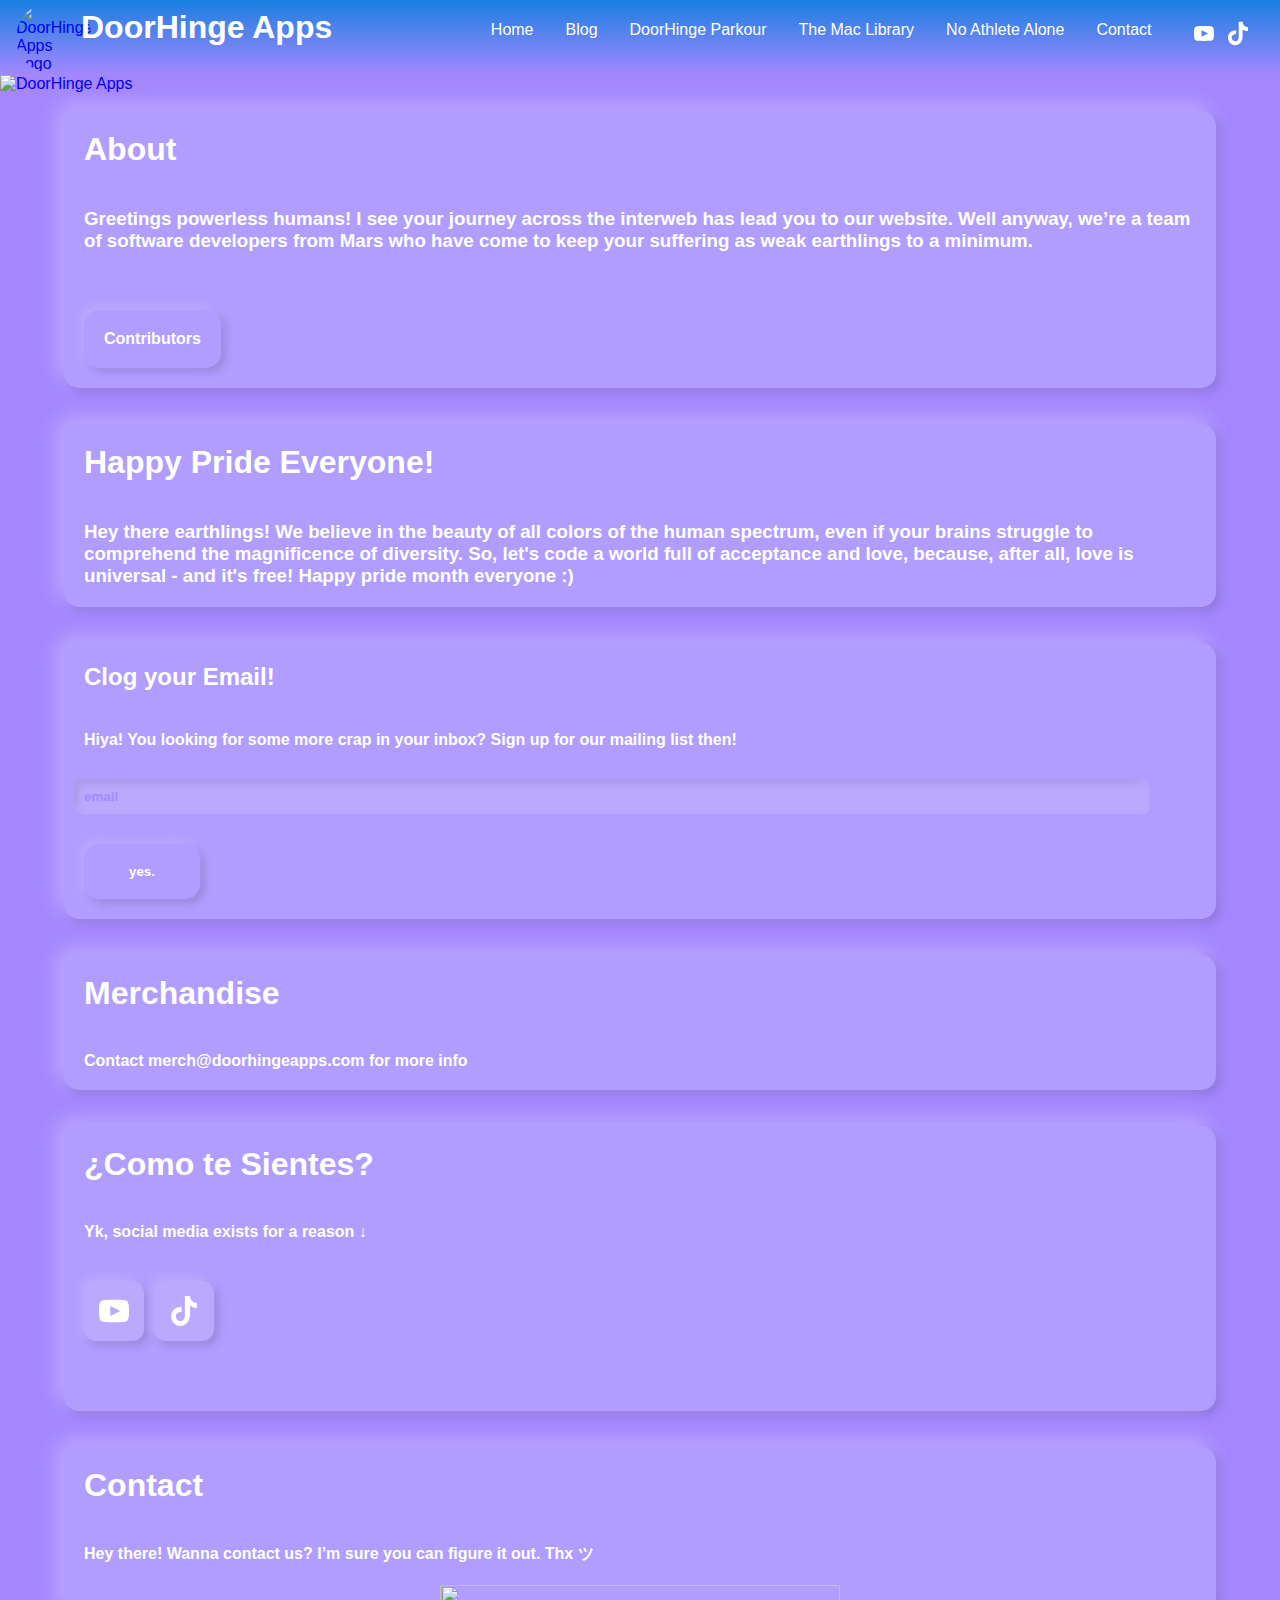
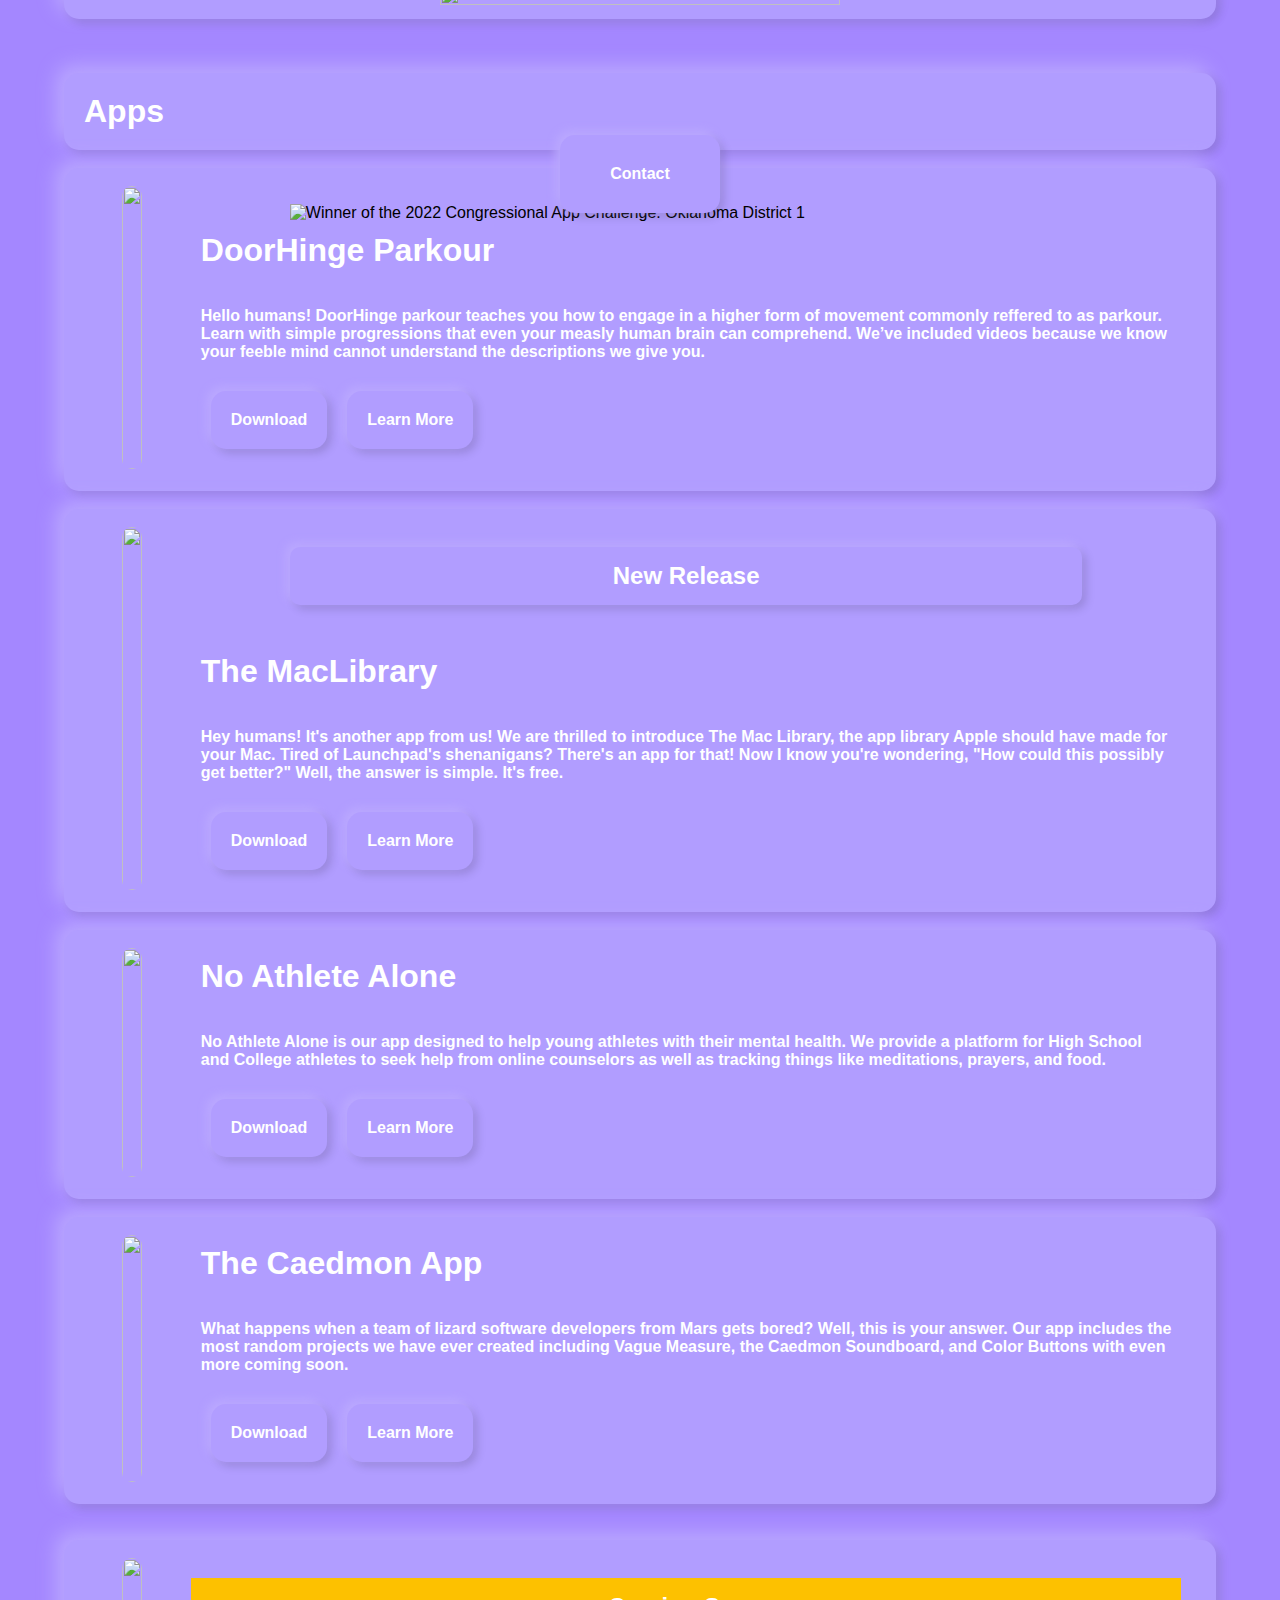
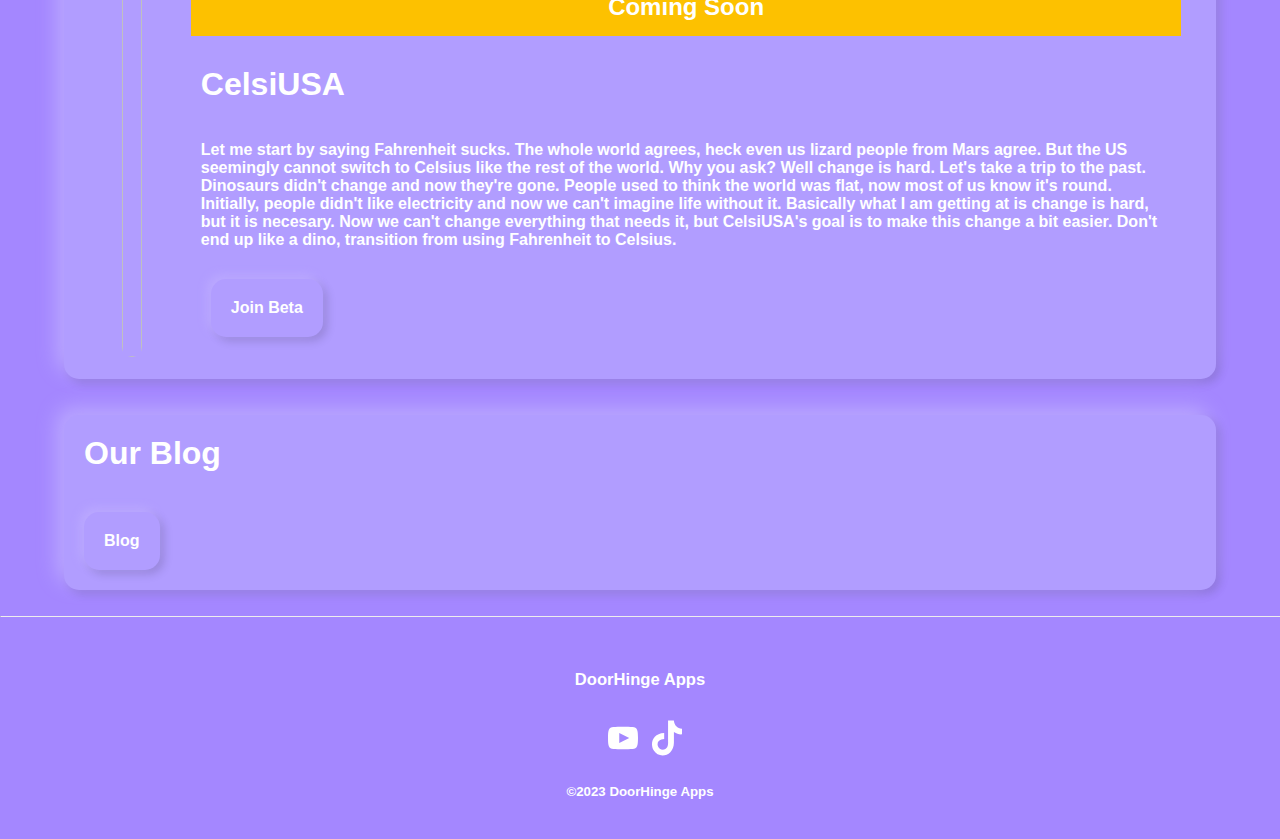
==== commit 61fc0d47: ":)" ====
--- a/index.html
+++ b/index.html
@@ -129,14 +129,7 @@
   <h1 class="infoSubtextLeft">¿Como te Sientes?</h1>
   <h4 class="infoSubtextLeft"> Yk, social media exists for a reason ↓ </h4>
   <div class="centerButtons">
-    <div class="HStack"> <a href="https://twitter.com/@doorhingeapps" class="otherFillButtons"> <img src="socials/Twitter.svg" class="otherSocialIcon"> </a>
-      <div class="Hspacer10">
-        <p></p>
-      </div>
-      <a href="https://mastodon.social/@doorhingeapps" class="otherFillButtons"> <img src="socials/Mastodon.svg" class="otherSocialIcon"> </a>
-      <div class="Hspacer10">
-        <p></p>
-      </div>
+    <div class="HStack"> 
       <a href="https://youtube.com/@doorhingeparkour" class="otherFillButtons"> <img src="socials/Youtube.svg" class="otherSocialIcon"> </a>
       <div class="Hspacer10">
         <p></p>
@@ -168,9 +161,11 @@
         </div>--> 
 
 <br>
-<div>
+	<br>
+	<div class="infoText">
   <h1 class="infoSubtextLeft"> Apps </h1>
 </div>
+	<br>
 <div class="infoText"> <br>
   <div class="hide-mobile">
     <div class="altHStack">
@@ -355,6 +350,46 @@
             <p></p>
           </div>
           <div class="fillButtons"> <a href="the-caedmon-app.html" class="fillButtonText"> Learn More </a> </div>
+        </div>
+      </div>
+    </div>
+  </div>
+  <br>
+</div>
+	
+	<br>
+	<br>
+	
+	<div class="infoText"> <br>
+  <div class="hide-mobile">
+    <div class="altHStack">
+      <div class="appsImageContainer"> <img src="Images/Icons/Purple Glow.png" class="appsImage"> </div>
+      <div class="Hspacer15">
+        <p></p>
+      </div>
+      <div class="appInfo"> 
+        <h2 class="comingSoonBanner">Coming Soon</h2>
+        <h1 class="infoSubtextApp">CelsiUSA</h1>
+        <br>
+        <h4 class="infoSubtextApp"> Let me start by saying Fahrenheit sucks. The whole world agrees, heck even us lizard people from Mars agree. But the US seemingly cannot switch to Celsius like the rest of the world. Why you ask? Well change is hard. Let's take a trip to the past. Dinosaurs didn't change and now they're gone. People used to think the world was flat, now most of us know it's round. Initially, people didn't like electricity and now we can't imagine life without it. Basically what I am getting at is change is hard, but it is necesary. Now we can't change everything that needs it, but CelsiUSA's goal is to make this change a bit easier. Don't end up like a dino, transition from using Fahrenheit to Celsius. </h4>
+        <div class="centerButtons">
+          <div class="fillButtons"> <a href="https://docs.google.com/forms/d/e/1FAIpQLScWVhe0RRdVv6uRyUs0kcQou8kntdo2Gf-l-K9Ix4NIEmXR0A/viewform?usp=sf_link" class="fillButtonText"> Join Beta </a> </div>
+        </div>
+      </div>
+    </div>
+  </div>
+  <div class="show-mobile">
+    <div>
+      <div class="appsImageContainerMobile"> <img src="Images/Icons/Purple Glow.png" class="mobileAppsImage"> </div>
+      <div class="mobileBannerContainter">
+                            <h2 class="mobileComingSoonBanner">Coming Soon</h2>
+                        </div>
+      <div class="appInfo">
+        <h1 class="infoSubtextApp">CelsiUSA</h1>
+        <br>
+        <h4 class="infoSubtextApp"> Let me start by saying Fahrenheit sucks. The whole world agrees, heck even us lizard people from Mars agree. But the US seemingly cannot switch to Celsius like the rest of the world. Why you ask? Well change is hard. Let's take a trip to the past. Dinosaurs didn't change and now they're gone. People used to think the world was flat, now most of us know it's round. Initially, people didn't like electricity and now we can't imagine life without it. Basically what I am getting at is change is hard, but it is necesary. Now we can't change everything that needs it, but CelsiUSA's goal is to make this change a bit easier. Don't end up like a dino, transition from using Fahrenheit to Celsius. </h4>
+        <div class="centerButtons">
+          <div class="fillButtons"> <a href="https://docs.google.com/forms/d/e/1FAIpQLScWVhe0RRdVv6uRyUs0kcQou8kntdo2Gf-l-K9Ix4NIEmXR0A/viewform?usp=sf_link" class="fillButtonText"> Learn More </a> </div>
         </div>
       </div>
     </div>
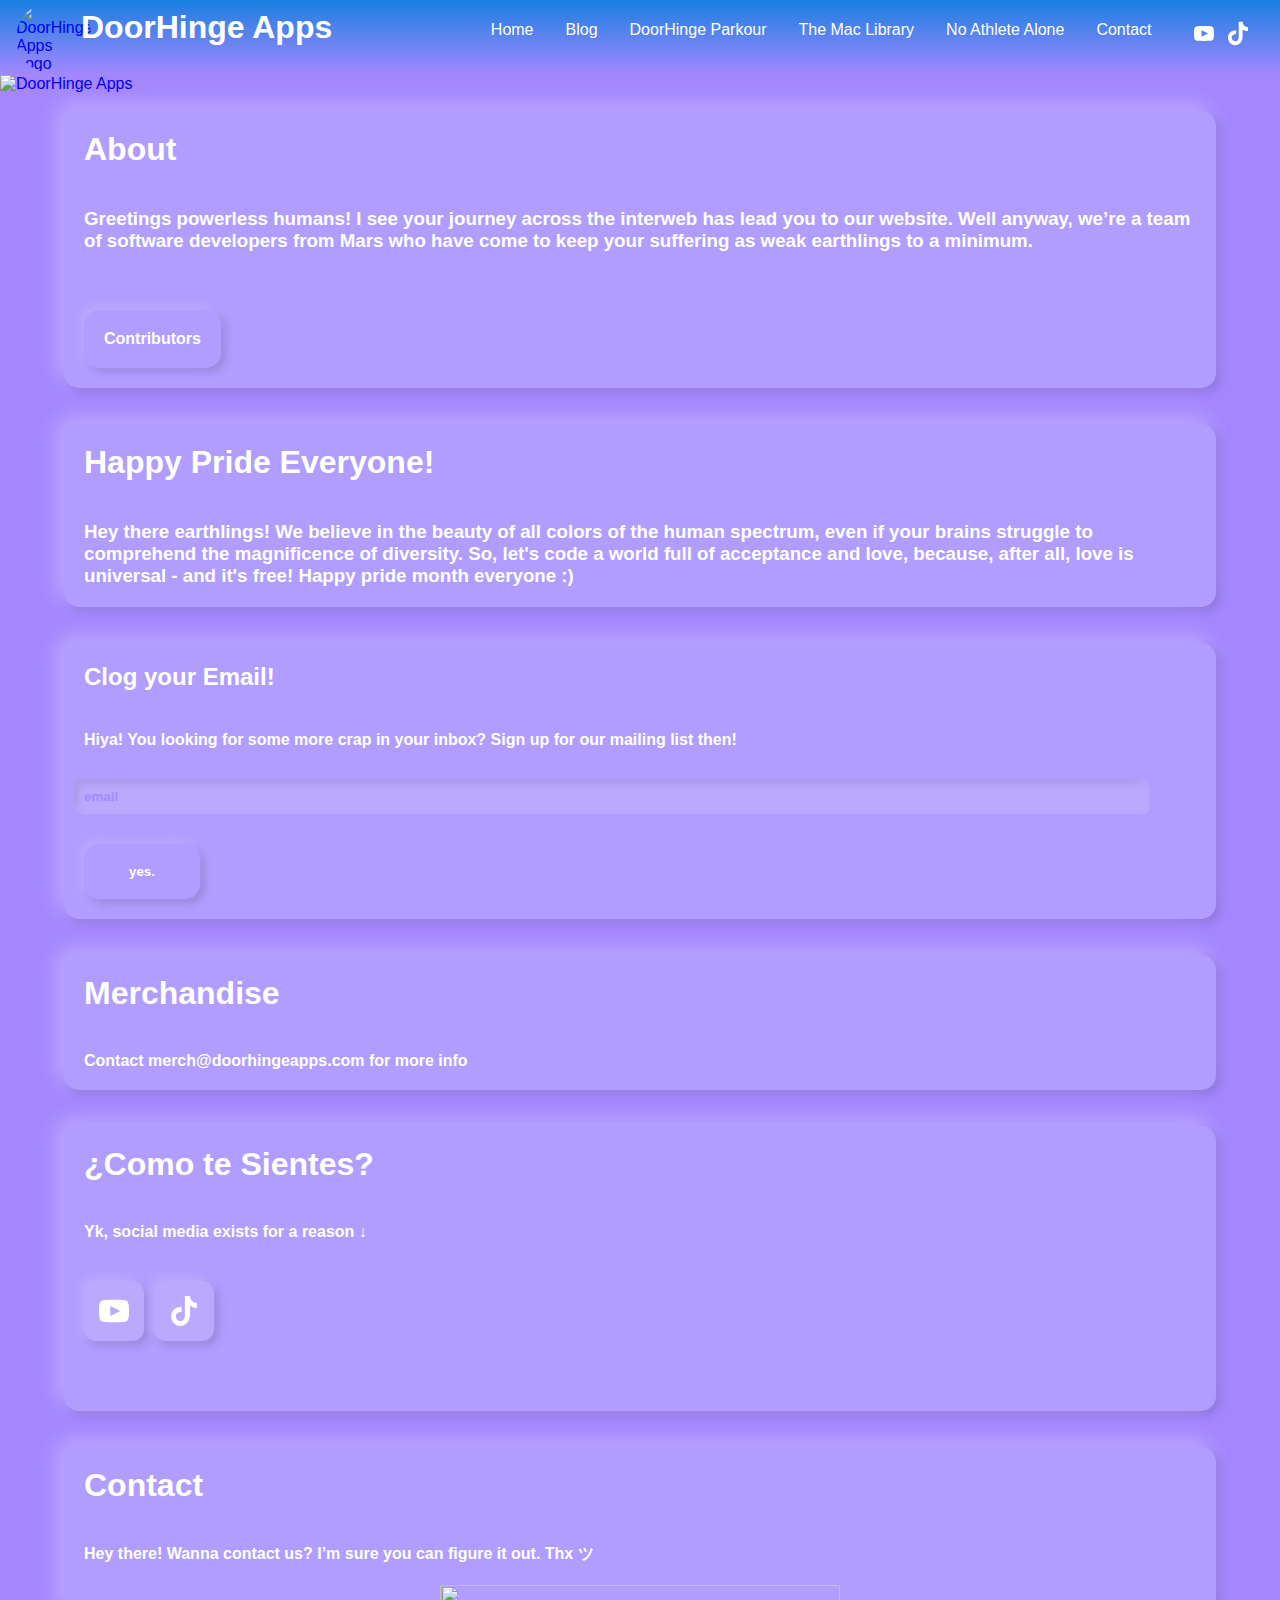
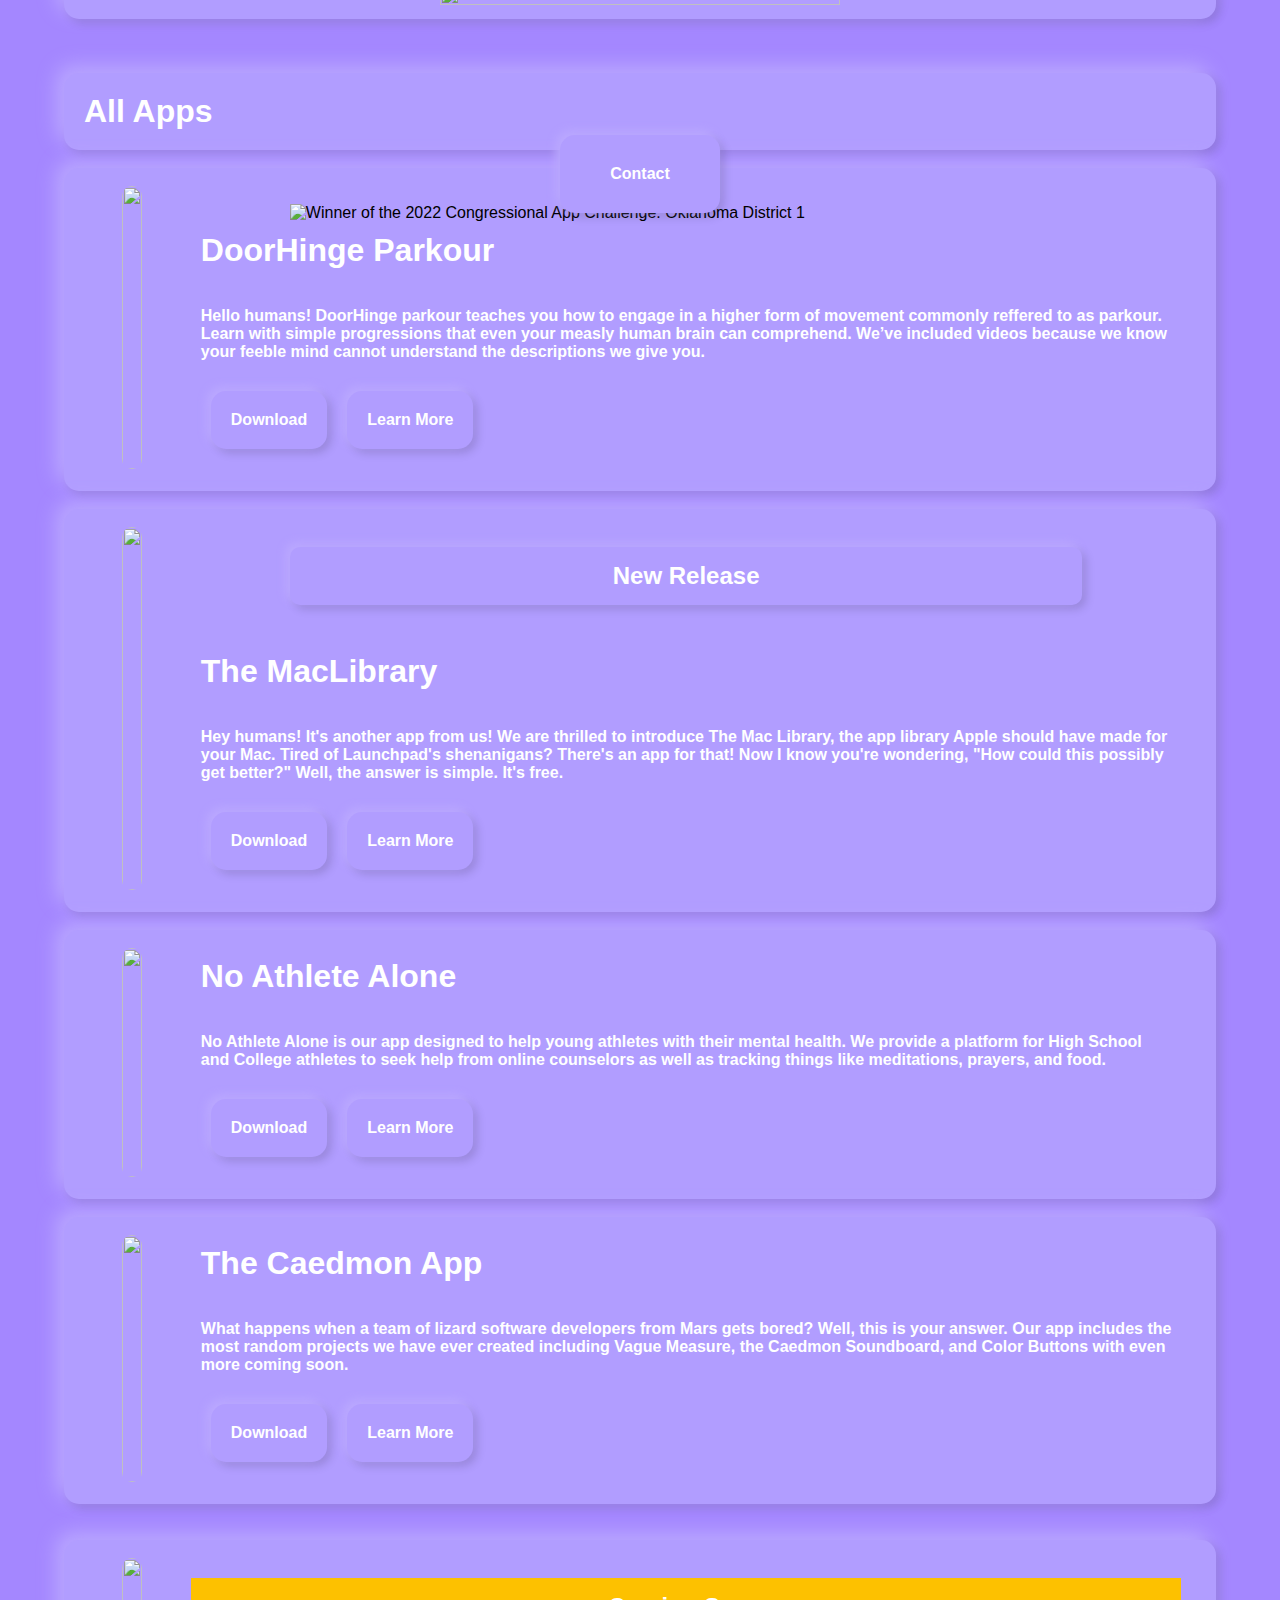
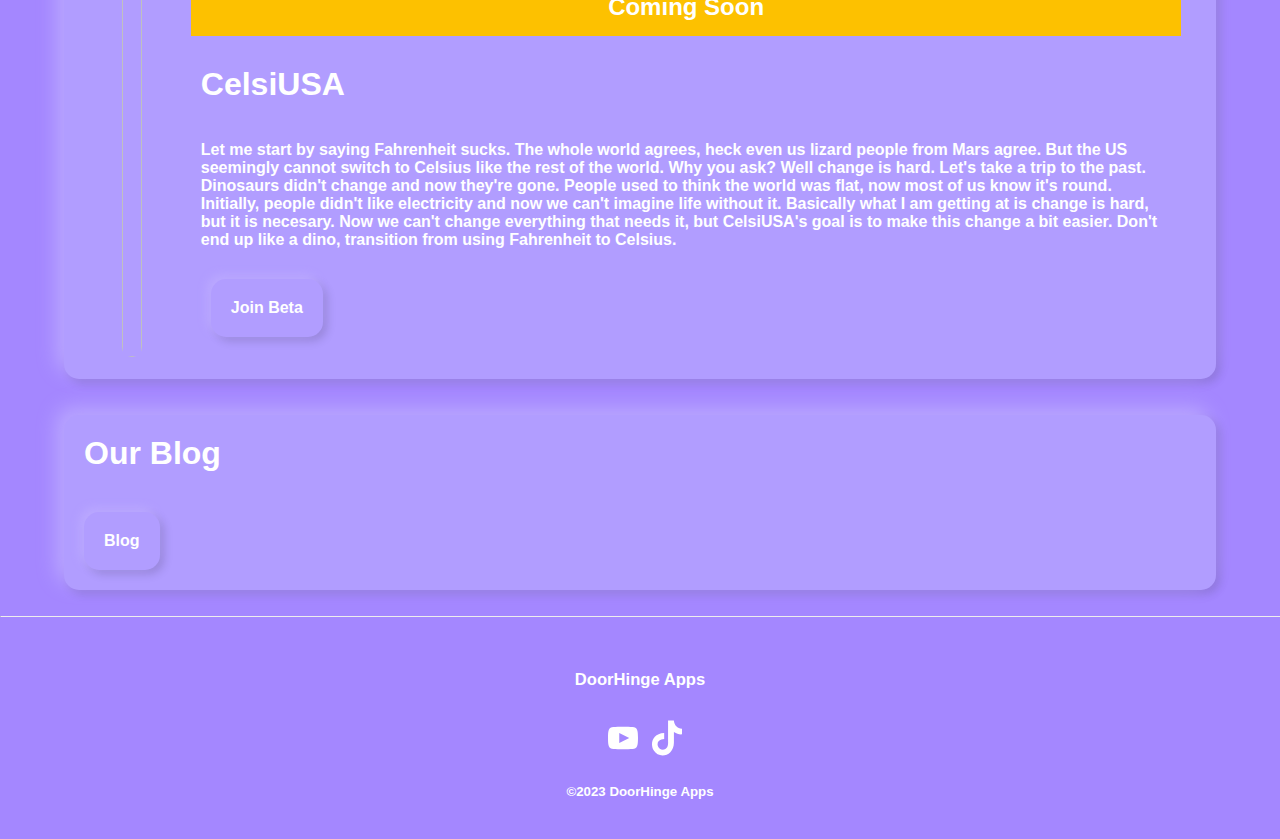
==== commit 243bc89b: "Changed "Learn More" to "Join Beta" on CelsiUSA button" ====
--- a/index.html
+++ b/index.html
@@ -23,7 +23,7 @@
 <meta name="description" content="Hello humans! We are a software development team from Mars. We have developed several apps including DoorHinge Parkour and No Athlete Alone.">
 <link rel="icon" type="image/x-icon" href="favicon.ico">
 <meta name="viewport" content="width=device-width, initial-scale=1">
-<link rel="stylesheet" type="text/css" media="all" type="text/css" href="css/base.css" />
+<link rel="stylesheet" type="text/css" media="all" href="css/base.css" />
 <!--
         <link rel="stylesheet" type="text/css" media="screen and (min-width:    0px) and (max-width: 400px)" href="css/400px.css" />
         <link rel="stylesheet" type="text/css" media="screen and (min-width:  340px) and (max-width: 639px)" href="css/639px.css" />
@@ -42,8 +42,8 @@
     </div>
     </a> </div>
   <input id="menu-toggle" type="checkbox" />
-  <label class='menu-button-container' for="menu-toggle">
-  <div class='menu-button'></div>
+  <label class="menu-button-container" for="menu-toggle">
+  <div class="menu-button"></div>
   </label>
   <ul class="menu">
     <li> <a href="https://doorhingeapps.com" class="whiteButtonText"> Home </a> </li>
@@ -129,8 +129,7 @@
   <h1 class="infoSubtextLeft">¿Como te Sientes?</h1>
   <h4 class="infoSubtextLeft"> Yk, social media exists for a reason ↓ </h4>
   <div class="centerButtons">
-    <div class="HStack"> 
-      <a href="https://youtube.com/@doorhingeparkour" class="otherFillButtons"> <img src="socials/Youtube.svg" class="otherSocialIcon"> </a>
+    <div class="HStack"> <a href="https://youtube.com/@doorhingeparkour" class="otherFillButtons"> <img src="socials/Youtube.svg" class="otherSocialIcon"> </a>
       <div class="Hspacer10">
         <p></p>
       </div>
@@ -161,11 +160,11 @@
         </div>--> 
 
 <br>
-	<br>
-	<div class="infoText">
-  <h1 class="infoSubtextLeft"> Apps </h1>
-</div>
-	<br>
+<br>
+<div class="infoText">
+  <h1 class="infoSubtextLeft"> All Apps </h1>
+</div>
+<br>
 <div class="infoText"> <br>
   <div class="hide-mobile">
     <div class="altHStack">
@@ -356,18 +355,16 @@
   </div>
   <br>
 </div>
-	
-	<br>
-	<br>
-	
-	<div class="infoText"> <br>
+<br>
+<br>
+<div class="infoText"> <br>
   <div class="hide-mobile">
     <div class="altHStack">
       <div class="appsImageContainer"> <img src="Images/Icons/Purple Glow.png" class="appsImage"> </div>
       <div class="Hspacer15">
         <p></p>
       </div>
-      <div class="appInfo"> 
+      <div class="appInfo">
         <h2 class="comingSoonBanner">Coming Soon</h2>
         <h1 class="infoSubtextApp">CelsiUSA</h1>
         <br>
@@ -382,14 +379,14 @@
     <div>
       <div class="appsImageContainerMobile"> <img src="Images/Icons/Purple Glow.png" class="mobileAppsImage"> </div>
       <div class="mobileBannerContainter">
-                            <h2 class="mobileComingSoonBanner">Coming Soon</h2>
-                        </div>
+        <h2 class="mobileComingSoonBanner">Coming Soon</h2>
+      </div>
       <div class="appInfo">
         <h1 class="infoSubtextApp">CelsiUSA</h1>
         <br>
         <h4 class="infoSubtextApp"> Let me start by saying Fahrenheit sucks. The whole world agrees, heck even us lizard people from Mars agree. But the US seemingly cannot switch to Celsius like the rest of the world. Why you ask? Well change is hard. Let's take a trip to the past. Dinosaurs didn't change and now they're gone. People used to think the world was flat, now most of us know it's round. Initially, people didn't like electricity and now we can't imagine life without it. Basically what I am getting at is change is hard, but it is necesary. Now we can't change everything that needs it, but CelsiUSA's goal is to make this change a bit easier. Don't end up like a dino, transition from using Fahrenheit to Celsius. </h4>
         <div class="centerButtons">
-          <div class="fillButtons"> <a href="https://docs.google.com/forms/d/e/1FAIpQLScWVhe0RRdVv6uRyUs0kcQou8kntdo2Gf-l-K9Ix4NIEmXR0A/viewform?usp=sf_link" class="fillButtonText"> Learn More </a> </div>
+          <div class="fillButtons"> <a href="https://docs.google.com/forms/d/e/1FAIpQLScWVhe0RRdVv6uRyUs0kcQou8kntdo2Gf-l-K9Ix4NIEmXR0A/viewform?usp=sf_link" class="fillButtonText"> Join Beta </a> </div>
         </div>
       </div>
     </div>
@@ -420,7 +417,7 @@
     <h5> DoorHinge Apps </h5>
     </a> </div>
   <div class="altHStack">
-    <div> </a> <a href="https://youtube.com/@doorhingeparkour"> <img src="socials/Youtube.svg" class="socialIcon"> </a> <a href="https://tiktok.com/@doorhingeparkour"> <img src="socials/Tiktok.svg" class="socialIcon"> </a> </div>
+    <div> <a href="https://youtube.com/@doorhingeparkour"> <img src="socials/Youtube.svg" class="socialIcon"> </a> <a href="https://tiktok.com/@doorhingeparkour"> <img src="socials/Tiktok.svg" class="socialIcon"> </a> </div>
   </div>
   <div class="copyright">
     <h5> ©2023 DoorHinge Apps </h5>
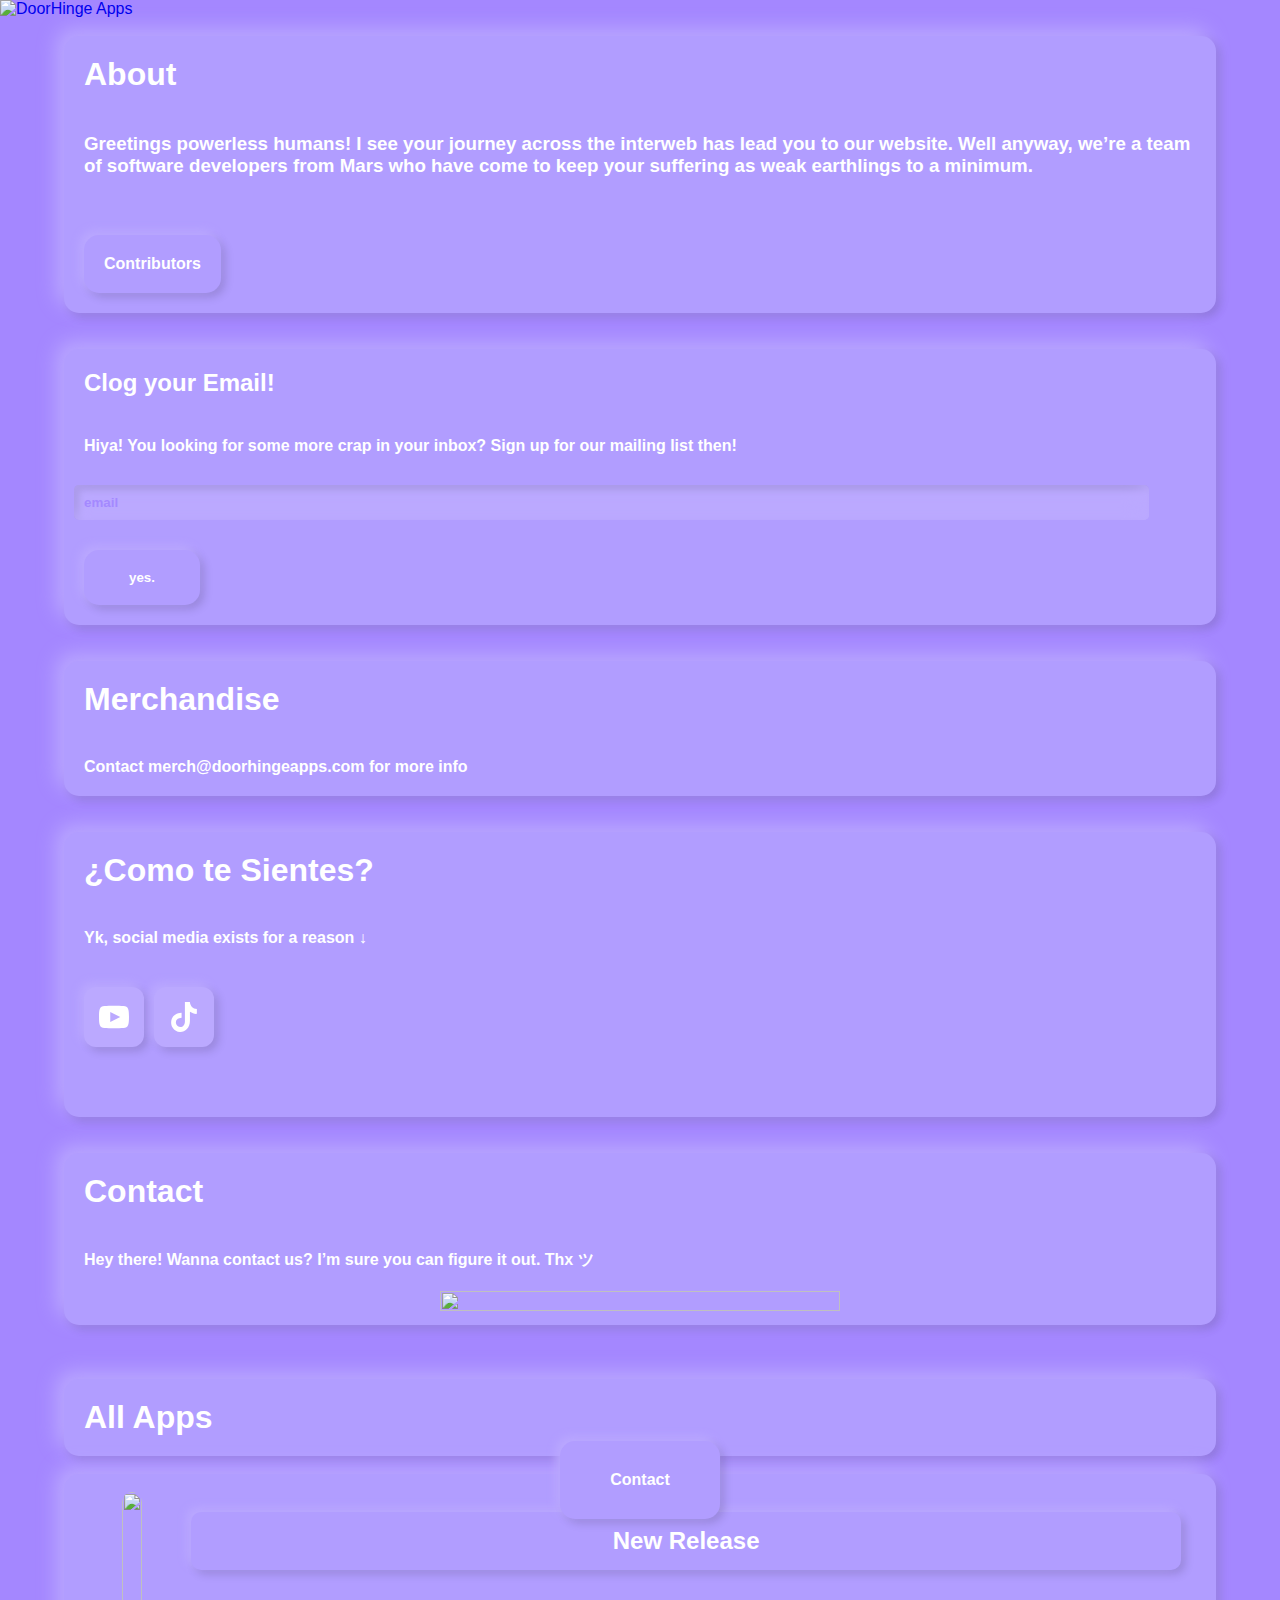
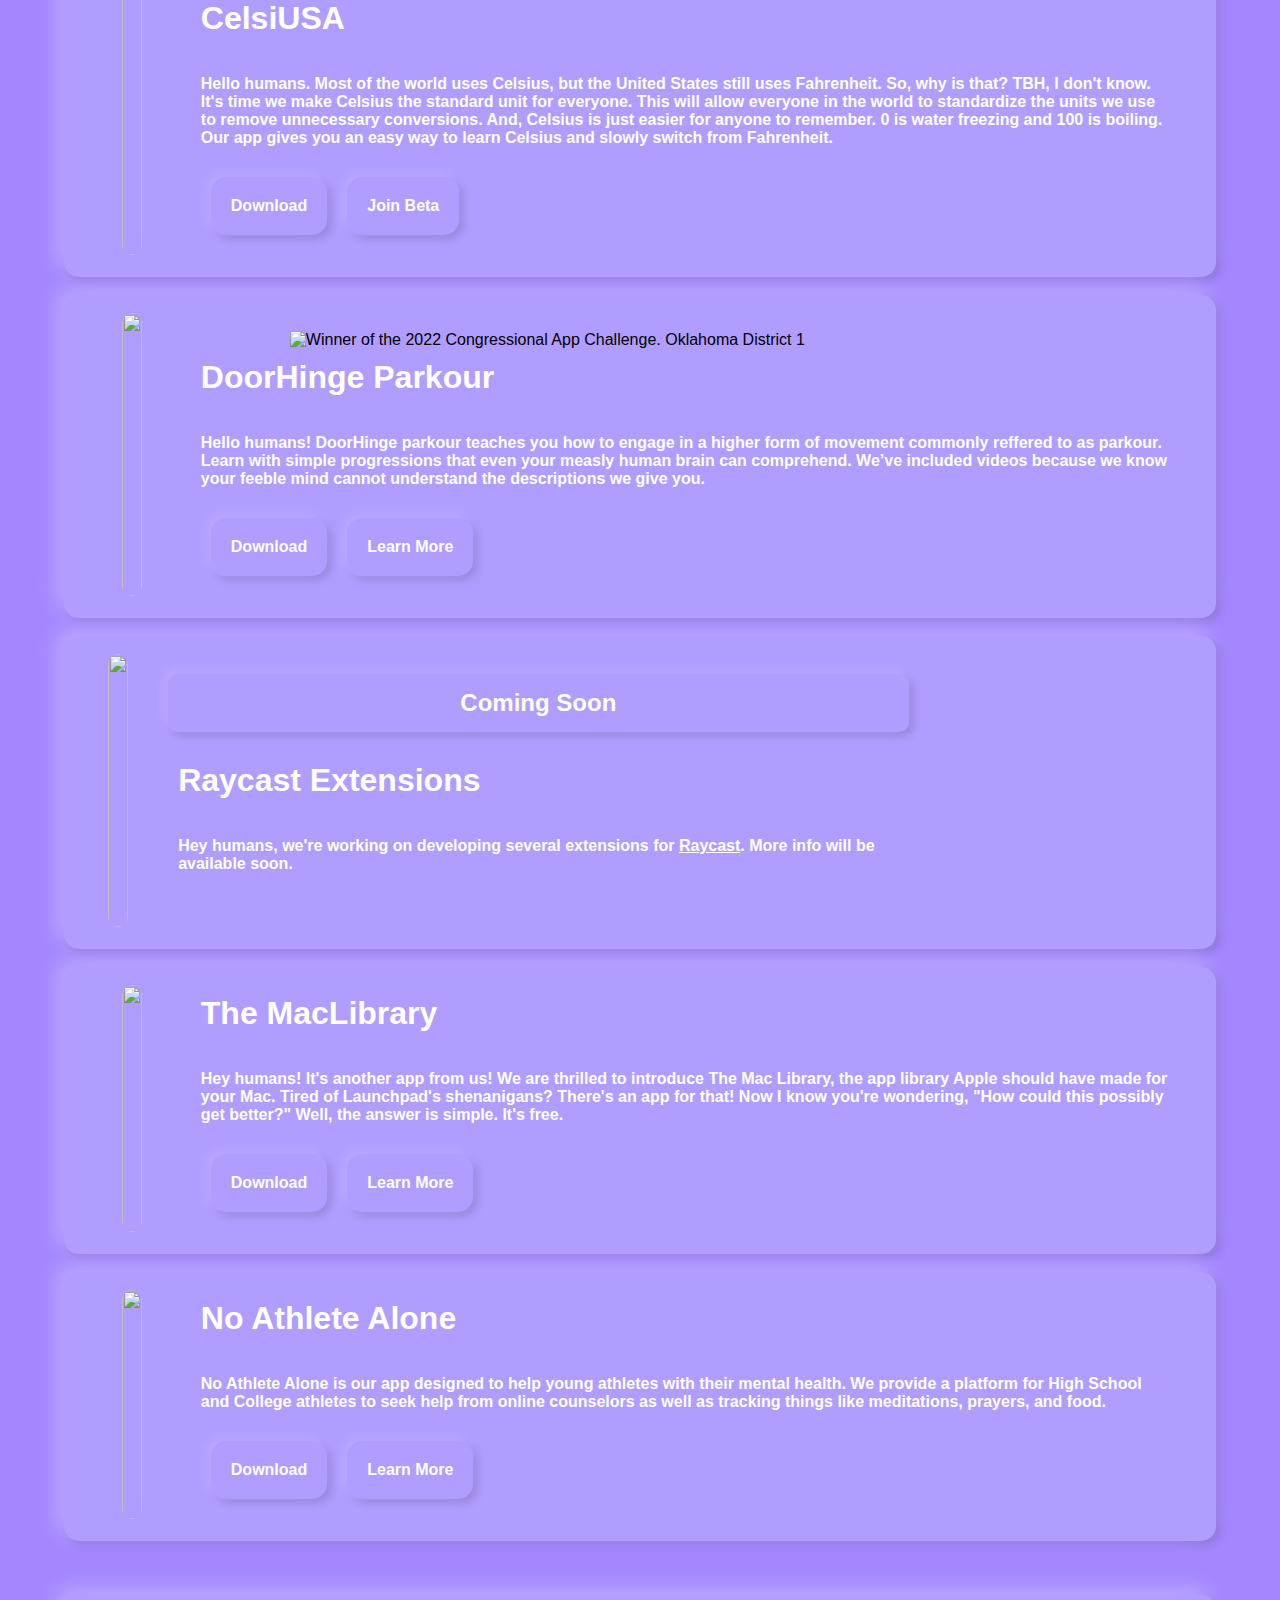
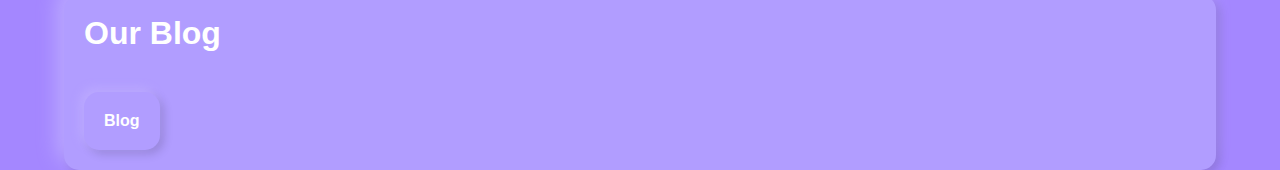
==== commit 07ebbb11: "Minor changes" ====
--- a/index.html
+++ b/index.html
@@ -11,7 +11,7 @@
           gtag('config', 'G-7747XZXY15');
         </script> 
 <script async src="https://pagead2.googlesyndication.com/pagead/js/adsbygoogle.js?client=ca-pub-5723952362361159"
-     crossorigin="anonymous"></script> 
+crossorigin="anonymous"></script>
 <script type="text/javascript">
     (function(c,l,a,r,i,t,y){
         c[a]=c[a]||function(){(c[a].q=c[a].q||[]).push(arguments)};
@@ -20,9 +20,10 @@
     })(window, document, "clarity", "script", "g9w15u84m4");
 </script>
 <title>DoorHinge Apps</title>
-<meta name="description" content="Hello humans! We are a software development team from Mars. We have developed several apps including DoorHinge Parkour and No Athlete Alone.">
+<meta name="description" content="Hello humans! We are a software development team from Mars. We have developed several apps including DoorHinge Parkour and The Mac Library.">
 <link rel="icon" type="image/x-icon" href="favicon.ico">
 <meta name="viewport" content="width=device-width, initial-scale=1">
+<script src="https://ajax.googleapis.com/ajax/libs/jquery/3.5.1/jquery.min.js"></script>
 <link rel="stylesheet" type="text/css" media="all" href="css/base.css" />
 <!--
         <link rel="stylesheet" type="text/css" media="screen and (min-width:    0px) and (max-width: 400px)" href="css/400px.css" />
@@ -34,118 +35,113 @@
 
 <body style="background-color: #A487FF">
 <meta name="viewport" content="width=device-width, initial-scale=1">
-<section class="top-nav">
-  <div> <a href="https://doorhingeapps.com">
-    <div class="altHStack">
-      <div class="logo"> <img src="Images/logo animation.gif" alt="DoorHinge Apps Logo" class="animatedLogo"> </div>
-      <h1 class="navBarTitle"> DoorHinge Apps </h1>
-    </div>
-    </a> </div>
-  <input id="menu-toggle" type="checkbox" />
-  <label class="menu-button-container" for="menu-toggle">
-  <div class="menu-button"></div>
-  </label>
-  <ul class="menu">
-    <li> <a href="https://doorhingeapps.com" class="whiteButtonText"> Home </a> </li>
-    <li> <a href="https://doorhingeapps.com/blog" class="whiteButtonText"> Blog </a> </li>
-    <li> <a href="https://doorhingeparkour.com" class="whiteButtonText"> DoorHinge Parkour </a> </li>
-    <li> <a href="https://themaclibrary.com" class="whiteButtonText"> The Mac Library </a> </li>
-    <li> <a href="https://noathletealone.com" class="whiteButtonText"> No Athlete Alone </a> </li>
-    <li> <a href="contact.html" class="whiteButtonText"> Contact </a> </li>
-    <li>
-      <div class="altHStack">
-        <div> <a href="https://youtube.com/@doorhingeparkour"> <img src="socials/Youtube.svg" class="socialIconMenu"> </a> <a href="https://tiktok.com/@doorhingeparkour"> <img src="socials/Tiktok.svg" class="socialIconMenu"> </a> </div>
-      </div>
-    </li>
-  </ul>
-</section>
+<div id="header"></div>
 <a href="index.html">
 <div class="show-mobile"> <img src="Images/banners/mobile.png" alt="DoorHinge Apps" class="titleImage"> 
-  <!--<img src="Mobile Animation.gif" alt="DoorHinge Apps" class="titleImage">--> 
+	<!--<img src="Mobile Animation.gif" alt="DoorHinge Apps" class="titleImage">--> 
 </div>
 <div class="hide-mobile"> <img src="Images/banners/desktop.png" alt="DoorHinge Apps" class="titleImage"> 
-  <!--<img src="Desktop Animation.gif" alt="DoorHinge Apps" class="titleImage">--> 
+	<!--<img src="Desktop Animation.gif" alt="DoorHinge Apps" class="titleImage">--> 
 </div>
 </a> <br>
 <div class="infoText">
-  <div>
-    <h1 class="infoSubtextLeft"> About </h1>
-    <h3 class="infoSubtextLeft"> Greetings powerless humans! I see your journey across the interweb has lead you to our website. Well anyway, we’re a team of software developers from Mars who have come to keep your suffering as weak earthlings to a minimum. </h3>
-  </div>
-  <br>
-  <div class="centerButtons">
-    <div class="fillButtons"> <a href="Contributors.html" class="outlineButtonText"> Contributors </a> </div>
-  </div>
-</div>
-<br>
+	<div>
+		<h1 class="infoSubtextLeft"> About </h1>
+		<h3 class="infoSubtextLeft"> Greetings powerless humans! I see your journey across the interweb has lead you to our website. Well anyway, we’re a team of software developers from Mars who have come to keep your suffering as weak earthlings to a minimum. </h3>
+	</div>
+	<br>
+	<div class="centerButtons">
+		<div class="fillButtons"> <a href="Contributors.html" class="outlineButtonText"> Contributors </a> </div>
+	</div>
+</div>
+<br>
+<br>
+<div class="infoText"> 
+	
+	<!-- Begin Mailchimp Signup Form -->
+	<div id="mc_embed_signup">
+		<form action="https://wordpress.us18.list-manage.com/subscribe/post?u=9e9edc9e6f504f674159739b7&amp;id=deb2b39b75&amp;f_id=00ad36e7f0" method="post" id="mc-embedded-subscribe-form" name="mc-embedded-subscribe-form" class="validate" target="_self">
+			<div id="mc_embed_signup_scroll">
+				<h2 class="infoSubtextLeft">Clog your Email!</h2>
+				<h4 class="infoSubtextLeft">Hiya! You looking for some more crap in your inbox? Sign up for our mailing list then!</h4>
+				<div class="infoSubtextApp">
+					<input type="email" placeholder="email" value="" name="EMAIL" class="emailField" id="mce-EMAIL" required>
+					<span id="mce-EMAIL-HELPERTEXT" class="helper_text"></span> </div>
+				<div id="mce-responses" class="clear foot">
+					<div class="response" id="mce-error-response" style="display:none"></div>
+					<div class="response" id="mce-success-response" style="display:none"></div>
+				</div>
+				<!-- real people should not fill this in and expect good things - do not remove this or risk form bot signups-->
+				<div style="position: absolute; left: -5000px;" aria-hidden="true">
+					<input type="text" name="b_9e9edc9e6f504f674159739b7_deb2b39b75" tabindex="-1" value="" placeholder="Email Address">
+				</div>
+				<div class="optionalParent">
+					<div class="centerButtons">
+						<input type="submit" value="yes." name="subscribe" id="mc-embedded-subscribe" class="fillButtons">
+					</div>
+				</div>
+			</div>
+		</form> 
+	</div>
+	
+	<!--End mc_embed_signup--> 
+</div>
+
+<br>
+
+<script async src="https://pagead2.googlesyndication.com/pagead/js/adsbygoogle.js?client=ca-pub-5723952362361159"
+     crossorigin="anonymous"></script>
+<ins class="adsbygoogle"
+     style="display:block"
+     data-ad-format="fluid"
+     data-ad-layout-key="-hj-2+2s-98+9b"
+     data-ad-client="ca-pub-5723952362361159"
+     data-ad-slot="9177673018"></ins>
+<script>
+     (adsbygoogle = window.adsbygoogle || []).push({});
+</script>
+
 <br>
 <div class="infoText">
-  <div>
-    <h1 class="infoSubtextLeft"> Happy Pride Everyone! </h1>
-    <h3 class="infoSubtextLeft"> Hey there earthlings! We believe in the beauty of all colors of the human spectrum, even if your brains struggle to comprehend the magnificence of diversity. So, let's code a world full of acceptance and love, because, after all, love is universal - and it's free! Happy pride month everyone :) </h3>
-  </div>
-</div>
-<br>
-<br>
-<div class="infoText"> 
-  
-  <!-- Begin Mailchimp Signup Form -->
-  <div id="mc_embed_signup">
-    <form action="https://wordpress.us18.list-manage.com/subscribe/post?u=9e9edc9e6f504f674159739b7&amp;id=deb2b39b75&amp;f_id=00ad36e7f0" method="post" id="mc-embedded-subscribe-form" name="mc-embedded-subscribe-form" class="validate" target="_self">
-      <div id="mc_embed_signup_scroll">
-        <h2 class="infoSubtextLeft">Clog your Email!</h2>
-        <h4 class="infoSubtextLeft">Hiya! You looking for some more crap in your inbox? Sign up for our mailing list then!</h4>
-        <div class="infoSubtextApp">
-          <input type="email" placeholder="email" value="" name="EMAIL" class="emailField" id="mce-EMAIL" required>
-          <span id="mce-EMAIL-HELPERTEXT" class="helper_text"></span> </div>
-        <div id="mce-responses" class="clear foot">
-          <div class="response" id="mce-error-response" style="display:none"></div>
-          <div class="response" id="mce-success-response" style="display:none"></div>
-        </div>
-        <!-- real people should not fill this in and expect good things - do not remove this or risk form bot signups-->
-        <div style="position: absolute; left: -5000px;" aria-hidden="true">
-          <input type="text" name="b_9e9edc9e6f504f674159739b7_deb2b39b75" tabindex="-1" value="" placeholder="Email Address">
-        </div>
-        <div class="optionalParent">
-          <div class="centerButtons">
-            <input type="submit" value="yes." name="subscribe" id="mc-embedded-subscribe" class="fillButtons">
-          </div>
-        </div>
-      </div>
-    </form>
-  </div>
-  
-  <!--End mc_embed_signup--> 
+	<h1 class="infoSubtextLeft"> Merchandise </h1>
+	<h4 class="infoSubtextLeft"> Contact merch@doorhingeapps.com for more info </h4>
 </div>
 <br>
 <br>
 <div class="infoText">
-  <h1 class="infoSubtextLeft"> Merchandise </h1>
-  <h4 class="infoSubtextLeft"> Contact merch@doorhingeapps.com for more info </h4>
-</div>
-<br>
+	<h1 class="infoSubtextLeft">¿Como te Sientes?</h1>
+	<h4 class="infoSubtextLeft"> Yk, social media exists for a reason ↓ </h4>
+	<div class="centerButtons">
+		<div class="HStack"> <a href="https://youtube.com/@doorhingeparkour" class="otherFillButtons"> <img src="socials/Youtube.svg" class="otherSocialIcon"> </a>
+			<div class="Hspacer10">
+				<p></p>
+			</div>
+			<a href="https://tiktok.com/@doorhingeparkour" class="otherFillButtons"> <img src="socials/Tiktok.svg" class="otherSocialIcon"> </a> </div>
+	</div>
+</div>
+<br>
+
+<script async src="https://pagead2.googlesyndication.com/pagead/js/adsbygoogle.js?client=ca-pub-5723952362361159"
+     crossorigin="anonymous"></script>
+<ins class="adsbygoogle"
+     style="display:block"
+     data-ad-format="fluid"
+     data-ad-layout-key="-hj-2+2s-98+9b"
+     data-ad-client="ca-pub-5723952362361159"
+     data-ad-slot="9177673018"></ins>
+<script>
+     (adsbygoogle = window.adsbygoogle || []).push({});
+</script>
+
 <br>
 <div class="infoText">
-  <h1 class="infoSubtextLeft">¿Como te Sientes?</h1>
-  <h4 class="infoSubtextLeft"> Yk, social media exists for a reason ↓ </h4>
-  <div class="centerButtons">
-    <div class="HStack"> <a href="https://youtube.com/@doorhingeparkour" class="otherFillButtons"> <img src="socials/Youtube.svg" class="otherSocialIcon"> </a>
-      <div class="Hspacer10">
-        <p></p>
-      </div>
-      <a href="https://tiktok.com/@doorhingeparkour" class="otherFillButtons"> <img src="socials/Tiktok.svg" class="otherSocialIcon"> </a> </div>
-  </div>
-</div>
-<br>
-<br>
-<div class="infoText">
-  <h1 class="infoSubtextLeft">Contact</h1>
-  <h4 class="infoSubtextLeft"> Hey there! Wanna contact us? I’m sure you can figure it out. Thx ツ </h4>
-  <div class="stack"> <img src="Images/notcontactbuttons.png" class="stacked-image">
-    <div class="theThing">
-      <div class="fillButtonsContact"> <a href="contact.html" class="outlineButtonText"> Contact </a> </div>
-    </div>
-  </div>
+	<h1 class="infoSubtextLeft">Contact</h1>
+	<h4 class="infoSubtextLeft"> Hey there! Wanna contact us? I’m sure you can figure it out. Thx ツ </h4>
+	<div class="stack"> <img src="Images/notcontactbuttons.png" class="stacked-image">
+		<div class="theThing">
+			<div class="fillButtonsContact"> <a href="contact.html" class="outlineButtonText"> Contact </a> </div>
+		</div>
+	</div>
 </div>
 <br>
 <!--
@@ -162,244 +158,323 @@
 <br>
 <br>
 <div class="infoText">
-  <h1 class="infoSubtextLeft"> All Apps </h1>
-</div>
-<br>
+	<h1 class="infoSubtextLeft"> All Apps </h1>
+</div>
+<br>
+
 <div class="infoText"> <br>
-  <div class="hide-mobile">
-    <div class="altHStack">
-      <div class="appsImageContainer"> <img src="Images/Icons/DoorHinge Parkour Icon.png" class="appsImage"> </div>
-      <div class="Hspacer15">
-        <p></p>
-      </div>
-      <div class="appInfo"> 
-        <!--<h2 class="comingSoonBanner">Version 4.0 Coming Soon</h2>-->
-        <div class="mobileBannerContainter"> 
-          <!--<h2 class="mobileComingSoonBanner">Version 4.0 Coming Soon</h2>--> 
-          <br>
-          <img src="CAC Banner Alt.png" alt="Winner of the 2022 Congressional App Challenge. Oklahoma District 1"> </div>
-        <h1 class="infoSubtextApp">DoorHinge Parkour</h1>
-        <br>
-        <h4 class="infoSubtextApp"> Hello humans! DoorHinge parkour teaches you how to engage in a higher form of movement commonly reffered to as parkour. Learn with simple progressions that even your measly human brain can comprehend. We’ve included videos because we know your feeble mind cannot understand the descriptions we give you. </h4>
-        <div class="centerButtons">
-          <div class="fillButtons"> <a href="https://apps.apple.com/us/app/doorhinge-parkour/id1636750816" class="fillButtonText"> Download </a> </div>
-          <div class="Hspacer20">
-            <p></p>
-          </div>
-          <div class="fillButtons"> <a href="https://doorhingeparkour.com" class="fillButtonText"> Learn More </a> </div>
-        </div>
-      </div>
-    </div>
-  </div>
-  <div class="show-mobile">
-    <div>
-      <div class="appsImageContainerMobile"> <img src="Images/Icons/DoorHinge Parkour Icon.png" class="mobileAppsImage"> </div>
-      <div class="mobileBannerContainter"> 
-        <!--<h2 class="mobileComingSoonBanner">Version 4.0 Coming Soon</h2>--> 
-        <br>
-        <img src="CAC Banner Alt.png" alt="Winner of the 2022 Congressional App Challenge. Oklahoma District 1"> </div>
-      <div class="appInfo">
-        <h1 class="infoSubtextApp">DoorHinge Parkour</h1>
-        <br>
-        <h4 class="infoSubtextApp"> Hello humans! DoorHinge parkour teaches you how to engage in a higher form of movement commonly reffered to as parkour. Learn with simple progressions that even your measly human brain can comprehend. We’ve included videos because we know your feeble mind cannot understand the descriptions we give you. </h4>
-        <div class="centerButtons">
-          <div class="fillButtons"> <a href="https://apps.apple.com/us/app/doorhinge-parkour/id1636750816" class="fillButtonText"> Download </a> </div>
-          <div class="Hspacer20">
-            <p></p>
-          </div>
-          <div class="fillButtons"> <a href="https://doorhingeparkour.com" class="fillButtonText"> Learn More </a> </div>
-        </div>
-      </div>
-    </div>
-  </div>
-  <br>
-</div>
-<br>
+	<div class="hide-mobile">
+		<div class="altHStack">
+			<div class="appsImageContainer"> <img src="Images/Icons/Purple Glow.png" class="appsImage"> </div>
+			<div class="Hspacer15">
+				<p></p>
+			</div>
+			<div class="appInfo">
+				<h2 class="newReleaseBanner">New Release</h2>
+				<h1 class="infoSubtextApp">CelsiUSA</h1>
+				<br>
+				<h4 class="infoSubtextApp">Hello humans. Most of the world uses Celsius, but the United States still uses Fahrenheit. So, why is that? TBH, I don't know. It's time we make Celsius the standard unit for everyone. This will allow everyone in the world to standardize the units we use to remove unnecessary conversions. And, Celsius is just easier for anyone to remember. 0 is water freezing and 100 is boiling. Our app gives you an easy way to learn Celsius and slowly switch from Fahrenheit.</h4>
+				<div class="centerButtons">
+					<div class="fillButtons"> <a href="https://apps.apple.com/in/app/celsiusa/id6449006027" class="fillButtonText"> Download </a> </div>
+					<div class="Hspacer20"></div>
+					<div class="fillButtons"> <a href="https://docs.google.com/forms/d/e/1FAIpQLScWVhe0RRdVv6uRyUs0kcQou8kntdo2Gf-l-K9Ix4NIEmXR0A/viewform?usp=sf_link" class="fillButtonText"> Join Beta </a> </div>
+				</div>
+			</div>
+		</div>
+	</div>
+	<div class="show-mobile">
+		<div>
+			<div class="appsImageContainerMobile"> <img src="Images/Icons/Purple Glow.png" class="mobileAppsImage"> </div>
+			<div class="mobileBannerContainter">
+				<div class="mobileBannerContainter">
+					<h2 class="newReleaseBanner">New Release</h2>
+				</div>
+				<br>
+			</div>
+			<div class="appInfo">
+				<h1 class="infoSubtextApp">CelsiUSA</h1>
+				<br>
+				<h4 class="infoSubtextApp"> Hello humans. Most of the world uses Celsius, but the United States still uses Fahrenheit. So, why is that? TBH, I don't know. It's time we make Celsius the standard unit for everyone. This will allow everyone in the world to standardize the units we use to remove unnecessary conversions. And, Celsius is just easier for anyone to remember. 0 is water freezing and 100 is boiling. Our app gives you an easy way to learn Celsius and slowly switch from Fahrenheit.</h4>
+				<div class="centerButtons">
+					<div class="fillButtons"> <a href="https://apps.apple.com/in/app/celsiusa/id6449006027" class="fillButtonText"> Download </a> </div>
+					<div class="Hspacer20"></div>
+					<div class="fillButtons"> <a href="https://docs.google.com/forms/d/e/1FAIpQLScWVhe0RRdVv6uRyUs0kcQou8kntdo2Gf-l-K9Ix4NIEmXR0A/viewform?usp=sf_link" class="fillButtonText"> Join Beta </a> </div>
+				</div>
+			</div>
+		</div>
+	</div>
+	<br>
+</div>
+<br>
+
 <div class="infoText"> <br>
-  <div class="hide-mobile">
-    <div class="altHStack">
-      <div class="appsImageContainer"> <img src="Images/Icons/App Library Icon.png" class="appsImage"> </div>
-      <div class="Hspacer15">
-        <p></p>
-      </div>
-      <div class="appInfo">
-        <div class="mobileBannerContainter">
-          <h2 class="newReleaseBanner">New Release</h2>
-          <br>
-        </div>
-        <h1 class="infoSubtextApp">The MacLibrary</h1>
-        <br>
-        <h4 class="infoSubtextApp"> Hey humans! It's another app from us! We are thrilled to introduce The Mac Library, the app library Apple should have made for your Mac. Tired of Launchpad's shenanigans? There's an app for that! Now I know you're wondering, "How could this possibly get better?" Well, the answer is simple. It's free. </h4>
-        <div class="centerButtons">
-          <div class="fillButtons"> <a href="https://themaclibrary.com" class="fillButtonText"> Download </a> </div>
-          <div class="Hspacer20">
-            <p></p>
-          </div>
-          <div class="fillButtons"> <a href="https://themaclibrary.com" class="fillButtonText"> Learn More </a> </div>
-        </div>
-      </div>
-    </div>
-  </div>
-  <div class="show-mobile">
-    <div>
-      <div class="appsImageContainerMobile"> <img src="Images/Icons/App Library Icon.png" class="mobileAppsImage"> </div>
-      <div class="mobileBannerContainter">
-        <div class="mobileBannerContainter">
-          <h2 class="newReleaseBanner">New Release</h2>
-        </div>
-        <br>
-      </div>
-      <div class="appInfo">
-        <h1 class="infoSubtextApp">The MacLibrary</h1>
-        <br>
-        <h4 class="infoSubtextApp"> Hey humans! It's another app from us! We are thrilled to introduce The Mac Library, the app library Apple should have made for your Mac. Tired of Launchpad's shenanigans? There's an app for that! Now I know you're wondering, "How could this possibly get better?" Well, the answer is simple. It's free. </h4>
-        <div class="centerButtons">
-          <div class="fillButtons"> <a href="https://themaclibrary.com" class="fillButtonText"> Download </a> </div>
-          <div class="Hspacer20">
-            <p></p>
-          </div>
-          <div class="fillButtons"> <a href="https://themaclibrary.com" class="fillButtonText"> Learn More </a> </div>
-        </div>
-      </div>
-    </div>
-  </div>
-  <br>
-</div>
-<br>
+	<div class="hide-mobile">
+		<div class="altHStack">
+			<div class="appsImageContainer"> <img src="Images/Icons/DoorHinge Parkour Icon.png" class="appsImage"> </div>
+			<div class="Hspacer15">
+				<p></p>
+			</div>
+			<div class="appInfo"> 
+				<!--<h2 class="comingSoonBanner">Version 4.0 Coming Soon</h2>-->
+				<div class="mobileBannerContainter"> 
+					<!--<h2 class="mobileComingSoonBanner">Version 4.0 Coming Soon</h2>--> 
+					<br>
+					<img src="CAC Banner Alt.png" alt="Winner of the 2022 Congressional App Challenge. Oklahoma District 1"> </div>
+				<h1 class="infoSubtextApp">DoorHinge Parkour</h1>
+				<br>
+				<h4 class="infoSubtextApp"> Hello humans! DoorHinge parkour teaches you how to engage in a higher form of movement commonly reffered to as parkour. Learn with simple progressions that even your measly human brain can comprehend. We’ve included videos because we know your feeble mind cannot understand the descriptions we give you. </h4>
+				<div class="centerButtons">
+					<div class="fillButtons"> <a href="https://apps.apple.com/us/app/doorhinge-parkour/id1636750816" class="fillButtonText"> Download </a> </div>
+					<div class="Hspacer20">
+						<p></p>
+					</div>
+					<div class="fillButtons"> <a href="https://doorhingeparkour.com" class="fillButtonText"> Learn More </a> </div>
+				</div>
+			</div>
+		</div>
+	</div>
+	<div class="show-mobile">
+		<div>
+			<div class="appsImageContainerMobile"> <img src="Images/Icons/DoorHinge Parkour Icon.png" class="mobileAppsImage"> </div>
+			<div class="mobileBannerContainter"> 
+				<!--<h2 class="mobileComingSoonBanner">Version 4.0 Coming Soon</h2>--> 
+				<br>
+				<img src="CAC Banner Alt.png" alt="Winner of the 2022 Congressional App Challenge. Oklahoma District 1"> </div>
+			<div class="appInfo">
+				<h1 class="infoSubtextApp">DoorHinge Parkour</h1>
+				<br>
+				<h4 class="infoSubtextApp"> Hello humans! DoorHinge parkour teaches you how to engage in a higher form of movement commonly reffered to as parkour. Learn with simple progressions that even your measly human brain can comprehend. We’ve included videos because we know your feeble mind cannot understand the descriptions we give you. </h4>
+				<div class="centerButtons">
+					<div class="fillButtons"> <a href="https://apps.apple.com/us/app/doorhinge-parkour/id1636750816" class="fillButtonText"> Download </a> </div>
+					<div class="Hspacer20">
+						<p></p>
+					</div>
+					<div class="fillButtons"> <a href="https://doorhingeparkour.com" class="fillButtonText"> Learn More </a> </div>
+				</div>
+			</div>
+		</div>
+	</div>
+	<br>
+</div>
+
+
+<br>
+
 <div class="infoText"> <br>
-  <div class="hide-mobile">
-    <div class="altHStack">
-      <div class="appsImageContainer"> <img src="Images/Icons/NAA Icon.png" class="appsImage"> </div>
-      <div class="Hspacer15">
-        <p></p>
-      </div>
-      <div class="appInfo"> 
-        <!--<h2 class="newReleaseBanner">Version 3.0 Now Available!</h2>-->
-        <h1 class="infoSubtextApp">No Athlete Alone</h1>
-        <br>
-        <h4 class="infoSubtextApp"> No Athlete Alone is our app designed to help young athletes with their mental health. We provide a platform for High School and College athletes to seek help from online counselors as well as tracking things like meditations, prayers, and food. </h4>
-        <div class="centerButtons">
-          <div class="fillButtons"> <a href="https://apps.apple.com/us/app/no-athlete-alone/id6443908015" class="fillButtonText"> Download </a> </div>
-          <div class="Hspacer20">
-            <p></p>
-          </div>
-          <div class="fillButtons"> <a href="https://naaathletes.wordpress.com/" class="fillButtonText"> Learn More </a> </div>
-        </div>
-      </div>
-    </div>
-  </div>
-  <div class="show-mobile">
-    <div>
-      <div class="appsImageContainerMobile"> <img src="Images/Icons/NAA Icon.png" class="mobileAppsImage"> </div>
-      <!--<div class="mobileBannerContainter">
+	<div class="hide-mobile">
+		<div class="altHStack">
+			<div class="appsImageContainer"> <img src="Images/Icons/DoorHinge Parkour Icon.png" class="appsImage"> </div>
+			<div class="Hspacer15">
+				<p></p>
+			</div>
+			<div class="appInfo"> 
+				<h2 class="newReleaseBanner">Coming Soon</h2>
+					<!--<h2 class="mobileComingSoonBanner">Version 4.0 Coming Soon</h2>--> 
+				<h1 class="infoSubtextApp">Raycast Extensions</h1>
+				<br>
+				<h4 class="infoSubtextApp"> Hey humans, we're working on developing several extensions for <a href="https://raycast.com" style="text-decoration: underline; color: white;">Raycast</a>. More info will be available soon. </h4>
+				<div class="centerButtons">
+					<!--<div class="fillButtons"> <a href="https://apps.apple.com/us/app/doorhinge-parkour/id1636750816" class="fillButtonText"> Download </a> </div>
+					<div class="Hspacer20">
+						<p></p>
+					</div>
+					<div class="fillButtons"> <a href="https://doorhingeparkour.com" class="fillButtonText"> Learn More </a> </div>-->
+				</div>
+			</div>
+		</div>
+	</div>
+	<div class="show-mobile">
+		<div>
+			<div class="appsImageContainerMobile"> <img src="Images/Icons/DoorHinge Parkour Icon.png" class="mobileAppsImage"> </div>
+			<div class="mobileBannerContainter"> 
+				<!--<h2 class="mobileComingSoonBanner">Version 4.0 Coming Soon</h2>--> 
+				<br>
+				<img src="CAC Banner Alt.png" alt="Winner of the 2022 Congressional App Challenge. Oklahoma District 1"> </div>
+			<div class="appInfo">
+				<h1 class="infoSubtextApp">DoorHinge Parkour</h1>
+				<br>
+				<h4 class="infoSubtextApp"> Hello humans! DoorHinge parkour teaches you how to engage in a higher form of movement commonly reffered to as parkour. Learn with simple progressions that even your measly human brain can comprehend. We’ve included videos because we know your feeble mind cannot understand the descriptions we give you. </h4>
+				<div class="centerButtons">
+					<div class="fillButtons"> <a href="https://apps.apple.com/us/app/doorhinge-parkour/id1636750816" class="fillButtonText"> Download </a> </div>
+					<div class="Hspacer20">
+						<p></p>
+					</div>
+					<div class="fillButtons"> <a href="https://doorhingeparkour.com" class="fillButtonText"> Learn More </a> </div>
+				</div>
+			</div>
+		</div>
+	</div>
+	<br>
+</div>
+
+
+
+<script async src="https://pagead2.googlesyndication.com/pagead/js/adsbygoogle.js?client=ca-pub-5723952362361159"
+     crossorigin="anonymous"></script>
+<ins class="adsbygoogle"
+     style="display:block"
+     data-ad-format="fluid"
+     data-ad-layout-key="-hj-2+2s-98+9b"
+     data-ad-client="ca-pub-5723952362361159"
+     data-ad-slot="9177673018"></ins>
+<script>
+     (adsbygoogle = window.adsbygoogle || []).push({});
+</script>
+
+
+<br>
+
+<div class="infoText"> <br>
+	<div class="hide-mobile">
+		<div class="altHStack">
+			<div class="appsImageContainer"> <img src="Images/Icons/App Library Icon.png" class="appsImage"> </div>
+			<div class="Hspacer15">
+				<p></p>
+			</div>
+			<div class="appInfo">
+				<h1 class="infoSubtextApp">The MacLibrary</h1>
+				<br>
+				<h4 class="infoSubtextApp"> Hey humans! It's another app from us! We are thrilled to introduce The Mac Library, the app library Apple should have made for your Mac. Tired of Launchpad's shenanigans? There's an app for that! Now I know you're wondering, "How could this possibly get better?" Well, the answer is simple. It's free. </h4>
+				<div class="centerButtons">
+					<div class="fillButtons"> <a href="https://themaclibrary.com" class="fillButtonText"> Download </a> </div>
+					<div class="Hspacer20">
+						<p></p>
+					</div>
+					<div class="fillButtons"> <a href="https://themaclibrary.com" class="fillButtonText"> Learn More </a> </div>
+				</div>
+			</div>
+		</div>
+	</div>
+	<div class="show-mobile">
+		<div>
+			<div class="appsImageContainerMobile"> <img src="Images/Icons/App Library Icon.png" class="mobileAppsImage"> </div>
+			
+			<div class="appInfo">
+				<h1 class="infoSubtextApp">The MacLibrary</h1>
+				<br>
+				<h4 class="infoSubtextApp"> Hey humans! It's another app from us! We are thrilled to introduce The Mac Library, the app library Apple should have made for your Mac. Tired of Launchpad's shenanigans? There's an app for that! Now I know you're wondering, "How could this possibly get better?" Well, the answer is simple. It's free. </h4>
+				<div class="centerButtons">
+					<div class="fillButtons"> <a href="https://themaclibrary.com" class="fillButtonText"> Download </a> </div>
+					<div class="Hspacer20">
+						<p></p>
+					</div>
+					<div class="fillButtons"> <a href="https://themaclibrary.com" class="fillButtonText"> Learn More </a> </div>
+				</div>
+			</div>
+		</div>
+	</div>
+	<br>
+</div>
+<br>
+<div class="infoText"> <br>
+	<div class="hide-mobile">
+		<div class="altHStack">
+			<div class="appsImageContainer"> <img src="Images/Icons/NAA Icon.png" class="appsImage"> </div>
+			<div class="Hspacer15">
+				<p></p>
+			</div>
+			<div class="appInfo"> 
+				<!--<h2 class="newReleaseBanner">Version 3.0 Now Available!</h2>-->
+				<h1 class="infoSubtextApp">No Athlete Alone</h1>
+				<br>
+				<h4 class="infoSubtextApp"> No Athlete Alone is our app designed to help young athletes with their mental health. We provide a platform for High School and College athletes to seek help from online counselors as well as tracking things like meditations, prayers, and food. </h4>
+				<div class="centerButtons">
+					<div class="fillButtons"> <a href="https://apps.apple.com/us/app/no-athlete-alone/id6443908015" class="fillButtonText"> Download </a> </div>
+					<div class="Hspacer20">
+						<p></p>
+					</div>
+					<div class="fillButtons"> <a href="https://naaathletes.wordpress.com/" class="fillButtonText"> Learn More </a> </div>
+				</div>
+			</div>
+		</div>
+	</div>
+	<div class="show-mobile">
+		<div>
+			<div class="appsImageContainerMobile"> <img src="Images/Icons/NAA Icon.png" class="mobileAppsImage"> </div>
+			<!--<div class="mobileBannerContainter">
                             <h2 class="mobileNewReleaseBanner">Version 3.0 Now Available!</h2>
                         </div> -->
-      <div class="appInfo">
-        <h1 class="infoSubtextApp">No Athlete Alone</h1>
-        <br>
-        <h4 class="infoSubtextApp"> No Athlete Alone is our app designed to help young athletes with their mental health. We provide a platform for High School and College athletes to seek help from online counselors as well as tracking things like meditations, prayers, and food. </h4>
-        <div class="centerButtons">
-          <div class="fillButtons"> <a href="https://apps.apple.com/us/app/no-athlete-alone/id6443908015" class="fillButtonText"> Download </a> </div>
-          <div class="Hspacer20">
-            <p></p>
-          </div>
-          <div class="fillButtons"> <a href="https://noathletealone.com/" class="fillButtonText"> Learn More </a> </div>
-        </div>
-      </div>
-    </div>
-  </div>
-  <br>
-</div>
-<br>
+			<div class="appInfo">
+				<h1 class="infoSubtextApp">No Athlete Alone</h1>
+				<br>
+				<h4 class="infoSubtextApp"> No Athlete Alone is our app designed to help young athletes with their mental health. We provide a platform for High School and College athletes to seek help from online counselors as well as tracking things like meditations, prayers, and food. </h4>
+				<div class="centerButtons">
+					<div class="fillButtons"> <a href="https://apps.apple.com/us/app/no-athlete-alone/id6443908015" class="fillButtonText"> Download </a> </div>
+					<div class="Hspacer20">
+						<p></p>
+					</div>
+					<div class="fillButtons"> <a href="https://noathletealone.com/" class="fillButtonText"> Learn More </a> </div>
+				</div>
+			</div>
+		</div>
+	</div>
+	<br>
+</div>
+<!--<br>
 <div class="infoText"> <br>
-  <div class="hide-mobile">
-    <div class="altHStack">
-      <div class="appsImageContainer"> <img src="Images/Icons/The Caedmon App Icon.png" class="appsImage"> </div>
-      <div class="Hspacer15">
-        <p></p>
-      </div>
-      <div class="appInfo"> 
-        <!-- <h2 class="comingSoonBanner">Version 4.0 Coming Soon</h2> -->
-        <h1 class="infoSubtextApp">The Caedmon App</h1>
-        <br>
-        <h4 class="infoSubtextApp"> What happens when a team of lizard software developers from Mars gets bored? Well, this is your answer. Our app includes the most random projects we have ever created including Vague Measure, the Caedmon Soundboard, and Color Buttons with even more coming soon. </h4>
-        <div class="centerButtons">
-          <div class="fillButtons"> <a href="https://apps.apple.com/us/app/the-caedmon-app/id6444353468" class="fillButtonText"> Download </a> </div>
-          <div class="Hspacer20">
-            <p></p>
-          </div>
-          <div class="fillButtons"> <a href="the-caedmon-app.html" class="fillButtonText"> Learn More </a> </div>
-        </div>
-      </div>
-    </div>
-  </div>
-  <div class="show-mobile">
-    <div>
-      <div class="appsImageContainerMobile"> <img src="Images/Icons/The Caedmon App Icon.png" class="mobileAppsImage"> </div>
-      <!-- <div class="mobileBannerContainter">
+	<div class="hide-mobile">
+		<div class="altHStack">
+			<div class="appsImageContainer"> <img src="Images/Icons/The Caedmon App Icon.png" class="appsImage"> </div>
+			<div class="Hspacer15">
+				<p></p>
+			</div>
+			<div class="appInfo"> 
+				<h2 class="newReleaseBanner">No Longer Available</h2>
+				<h1 class="infoSubtextApp">The Caedmon App</h1>
+				<br>
+				<h4 class="infoSubtextApp"> What happens when a team of lizard software developers from Mars gets bored? Well, this is your answer. Our app includes the most random projects we have ever created including Vague Measure, the Caedmon Soundboard, and Color Buttons with even more coming soon. </h4>
+				<div class="centerButtons">
+					<div class="fillButtons"> <a href="https://apps.apple.com/us/app/the-caedmon-app/id6444353468" class="fillButtonText"> Download </a> </div>
+					<div class="Hspacer20">
+						<p></p>
+					</div>
+					<div class="fillButtons"> <a href="the-caedmon-app.html" class="fillButtonText"> Learn More </a> </div>
+				</div>
+			</div>
+		</div>
+	</div>
+	<div class="show-mobile">
+		<div>
+			<div class="appsImageContainerMobile"> <img src="Images/Icons/The Caedmon App Icon.png" class="mobileAppsImage"> </div>
+			<div class="mobileBannerContainter">
                             <h2 class="mobileComingSoonBanner">Version 4.0 Coming Soon</h2>
-                        </div> -->
-      <div class="appInfo">
-        <h1 class="infoSubtextApp">The Caedmon App</h1>
-        <br>
-        <h4 class="infoSubtextApp"> What happens when a team of lizard software developers from Mars gets bored? Well, this is your answer. Our app includes the most random projects we have ever created including Vague Measure, the Caedmon Soundboard, and Color Buttons with even more coming soon. </h4>
-        <div class="centerButtons">
-          <div class="fillButtons"> <a href="https://apps.apple.com/us/app/the-caedmon-app/id6444353468" class="fillButtonText"> Download </a> </div>
-          <div class="Hspacer20">
-            <p></p>
-          </div>
-          <div class="fillButtons"> <a href="the-caedmon-app.html" class="fillButtonText"> Learn More </a> </div>
-        </div>
-      </div>
-    </div>
-  </div>
-  <br>
-</div>
-<br>
-<br>
-<div class="infoText"> <br>
-  <div class="hide-mobile">
-    <div class="altHStack">
-      <div class="appsImageContainer"> <img src="Images/Icons/Purple Glow.png" class="appsImage"> </div>
-      <div class="Hspacer15">
-        <p></p>
-      </div>
-      <div class="appInfo">
-        <h2 class="comingSoonBanner">Coming Soon</h2>
-        <h1 class="infoSubtextApp">CelsiUSA</h1>
-        <br>
-        <h4 class="infoSubtextApp"> Let me start by saying Fahrenheit sucks. The whole world agrees, heck even us lizard people from Mars agree. But the US seemingly cannot switch to Celsius like the rest of the world. Why you ask? Well change is hard. Let's take a trip to the past. Dinosaurs didn't change and now they're gone. People used to think the world was flat, now most of us know it's round. Initially, people didn't like electricity and now we can't imagine life without it. Basically what I am getting at is change is hard, but it is necesary. Now we can't change everything that needs it, but CelsiUSA's goal is to make this change a bit easier. Don't end up like a dino, transition from using Fahrenheit to Celsius. </h4>
-        <div class="centerButtons">
-          <div class="fillButtons"> <a href="https://docs.google.com/forms/d/e/1FAIpQLScWVhe0RRdVv6uRyUs0kcQou8kntdo2Gf-l-K9Ix4NIEmXR0A/viewform?usp=sf_link" class="fillButtonText"> Join Beta </a> </div>
-        </div>
-      </div>
-    </div>
-  </div>
-  <div class="show-mobile">
-    <div>
-      <div class="appsImageContainerMobile"> <img src="Images/Icons/Purple Glow.png" class="mobileAppsImage"> </div>
-      <div class="mobileBannerContainter">
-        <h2 class="mobileComingSoonBanner">Coming Soon</h2>
-      </div>
-      <div class="appInfo">
-        <h1 class="infoSubtextApp">CelsiUSA</h1>
-        <br>
-        <h4 class="infoSubtextApp"> Let me start by saying Fahrenheit sucks. The whole world agrees, heck even us lizard people from Mars agree. But the US seemingly cannot switch to Celsius like the rest of the world. Why you ask? Well change is hard. Let's take a trip to the past. Dinosaurs didn't change and now they're gone. People used to think the world was flat, now most of us know it's round. Initially, people didn't like electricity and now we can't imagine life without it. Basically what I am getting at is change is hard, but it is necesary. Now we can't change everything that needs it, but CelsiUSA's goal is to make this change a bit easier. Don't end up like a dino, transition from using Fahrenheit to Celsius. </h4>
-        <div class="centerButtons">
-          <div class="fillButtons"> <a href="https://docs.google.com/forms/d/e/1FAIpQLScWVhe0RRdVv6uRyUs0kcQou8kntdo2Gf-l-K9Ix4NIEmXR0A/viewform?usp=sf_link" class="fillButtonText"> Join Beta </a> </div>
-        </div>
-      </div>
-    </div>
-  </div>
-  <br>
-</div>
-<br>
+                        </div>
+			<div class="appInfo">
+				<h1 class="infoSubtextApp">The Caedmon App</h1>
+				<br>
+				<h4 class="infoSubtextApp"> What happens when a team of lizard software developers from Mars gets bored? Well, this is your answer. Our app includes the most random projects we have ever created including Vague Measure, the Caedmon Soundboard, and Color Buttons with even more coming soon. </h4>
+				<div class="centerButtons">
+					<div class="fillButtons"> <a href="https://apps.apple.com/us/app/the-caedmon-app/id6444353468" class="fillButtonText"> Download </a> </div>
+					<div class="Hspacer20">
+						<p></p>
+					</div>
+					<div class="fillButtons"> <a href="the-caedmon-app.html" class="fillButtonText"> Learn More </a> </div>
+				</div>
+			</div>
+		</div>
+	</div>-->
+	<br>
+</div>
+<br>
+
+<script async src="https://pagead2.googlesyndication.com/pagead/js/adsbygoogle.js?client=ca-pub-5723952362361159"
+     crossorigin="anonymous"></script>
+<ins class="adsbygoogle"
+     style="display:block"
+     data-ad-format="fluid"
+     data-ad-layout-key="-hj-2+2s-98+9b"
+     data-ad-client="ca-pub-5723952362361159"
+     data-ad-slot="9177673018"></ins>
+<script>
+     (adsbygoogle = window.adsbygoogle || []).push({});
+</script>
+
 <br>
 <div class="infoText">
-  <h1 class="infoSubtextLeft"> Our Blog </h1>
-  <div class="centerButtons">
-    <div class="fillButtons"> <a href="blog.html" class="fillButtonText"> Blog </a> </div>
-    <!--
+	<h1 class="infoSubtextLeft"> Our Blog </h1>
+	<div class="centerButtons">
+		<div class="fillButtons"> <a href="blog.html" class="fillButtonText"> Blog </a> </div>
+		<!--
                 <div class="Hspacer20"><p></p></div>
                 <div class="fillButtons">
                     <a href="https://doorhingeparkour.wordpress.com/blog" class="fillButtonText">
@@ -407,22 +482,29 @@
                     </a>
                 </div>
                 --> 
-  </div>
-</div>
-<br>
-<hr>
-<br>
-<div class="footer">
-  <div class="doorhingeapps"> <a href="index.html" class="whiteButtonText">
-    <h5> DoorHinge Apps </h5>
-    </a> </div>
-  <div class="altHStack">
-    <div> <a href="https://youtube.com/@doorhingeparkour"> <img src="socials/Youtube.svg" class="socialIcon"> </a> <a href="https://tiktok.com/@doorhingeparkour"> <img src="socials/Tiktok.svg" class="socialIcon"> </a> </div>
-  </div>
-  <div class="copyright">
-    <h5> ©2023 DoorHinge Apps </h5>
-  </div>
-  <br>
-</div>
+	</div>
+</div>
+
+
+<script async src="https://pagead2.googlesyndication.com/pagead/js/adsbygoogle.js?client=ca-pub-5723952362361159"
+     crossorigin="anonymous"></script>
+<ins class="adsbygoogle"
+     style="display:block"
+     data-ad-format="autorelaxed"
+     data-ad-client="ca-pub-5723952362361159"
+     data-ad-slot="3887448195"></ins>
+<script>
+     (adsbygoogle = window.adsbygoogle || []).push({});
+</script>
+
+
+
+<div id="footer"></div>
+<script>
+$(function() {
+    $("#header").load("header.html"); 
+    $("#footer").load("footer.html"); 
+});
+</script>
 </body>
 </div>
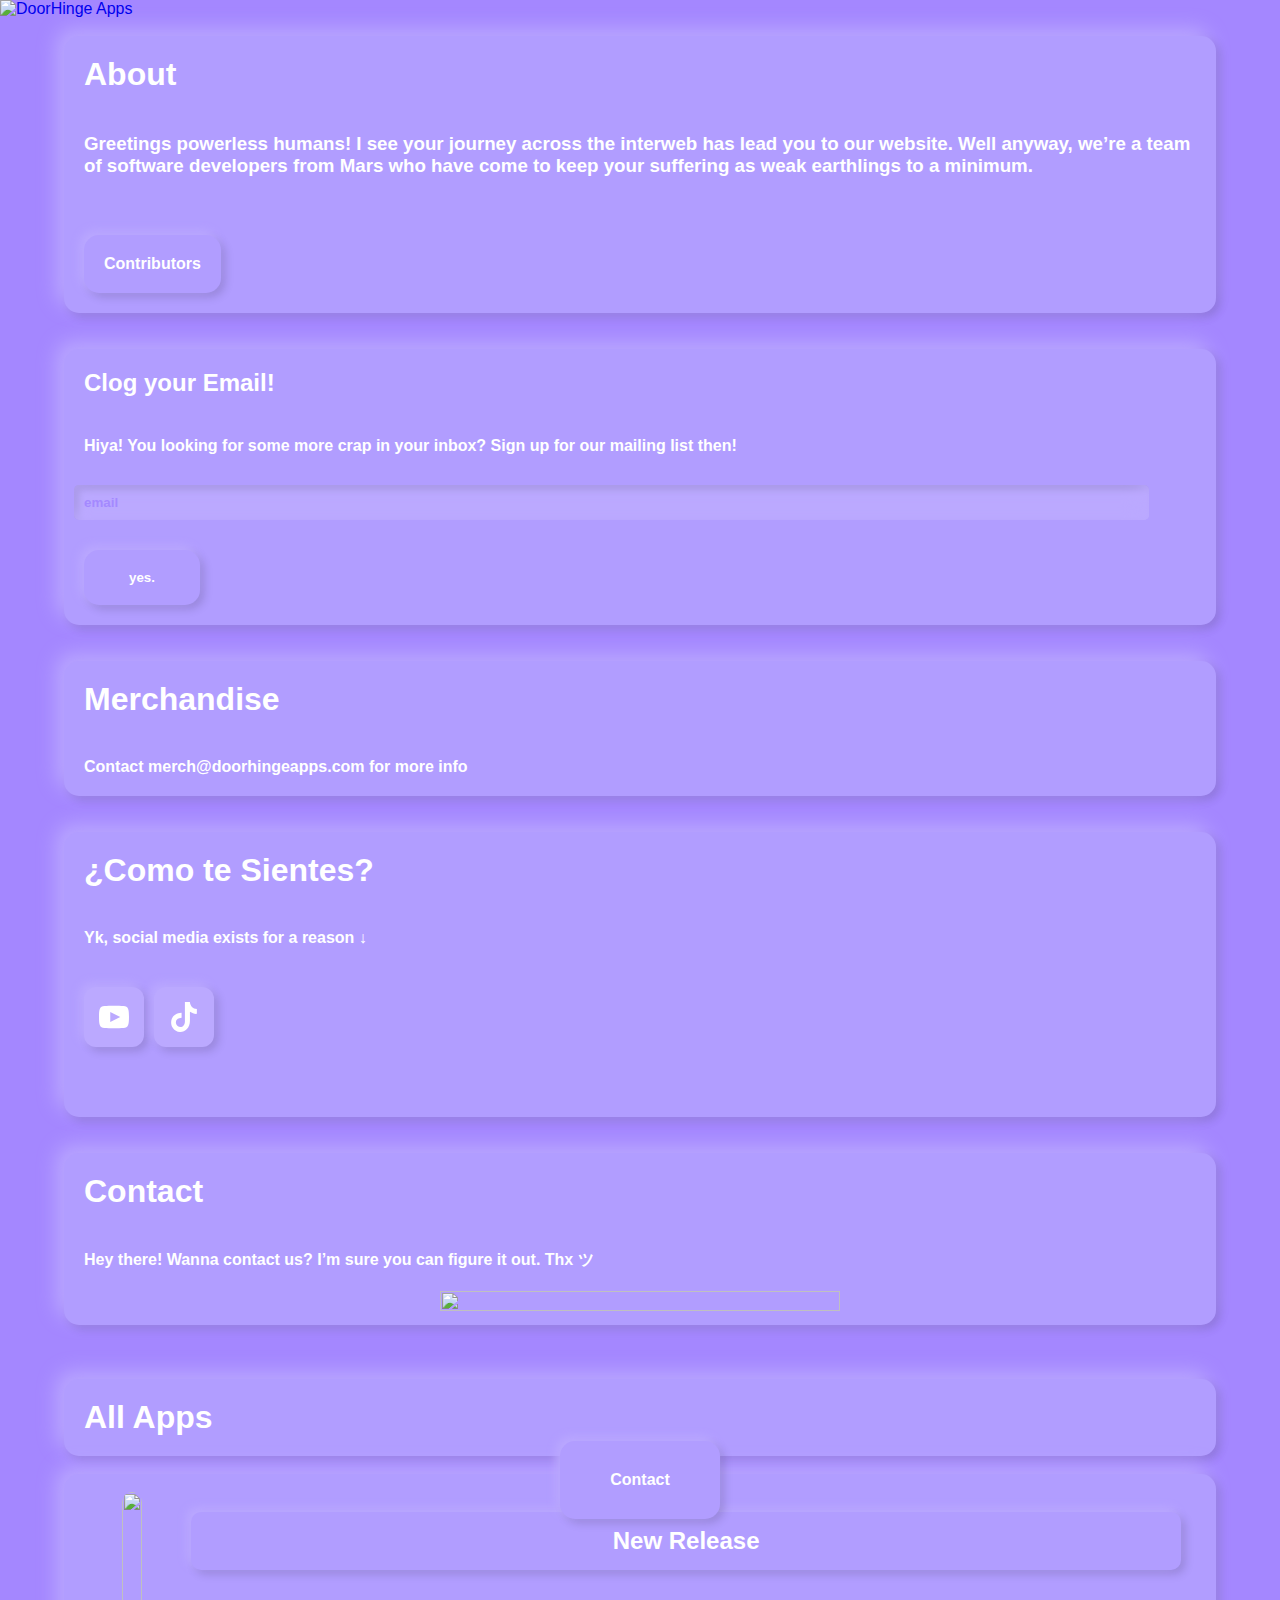
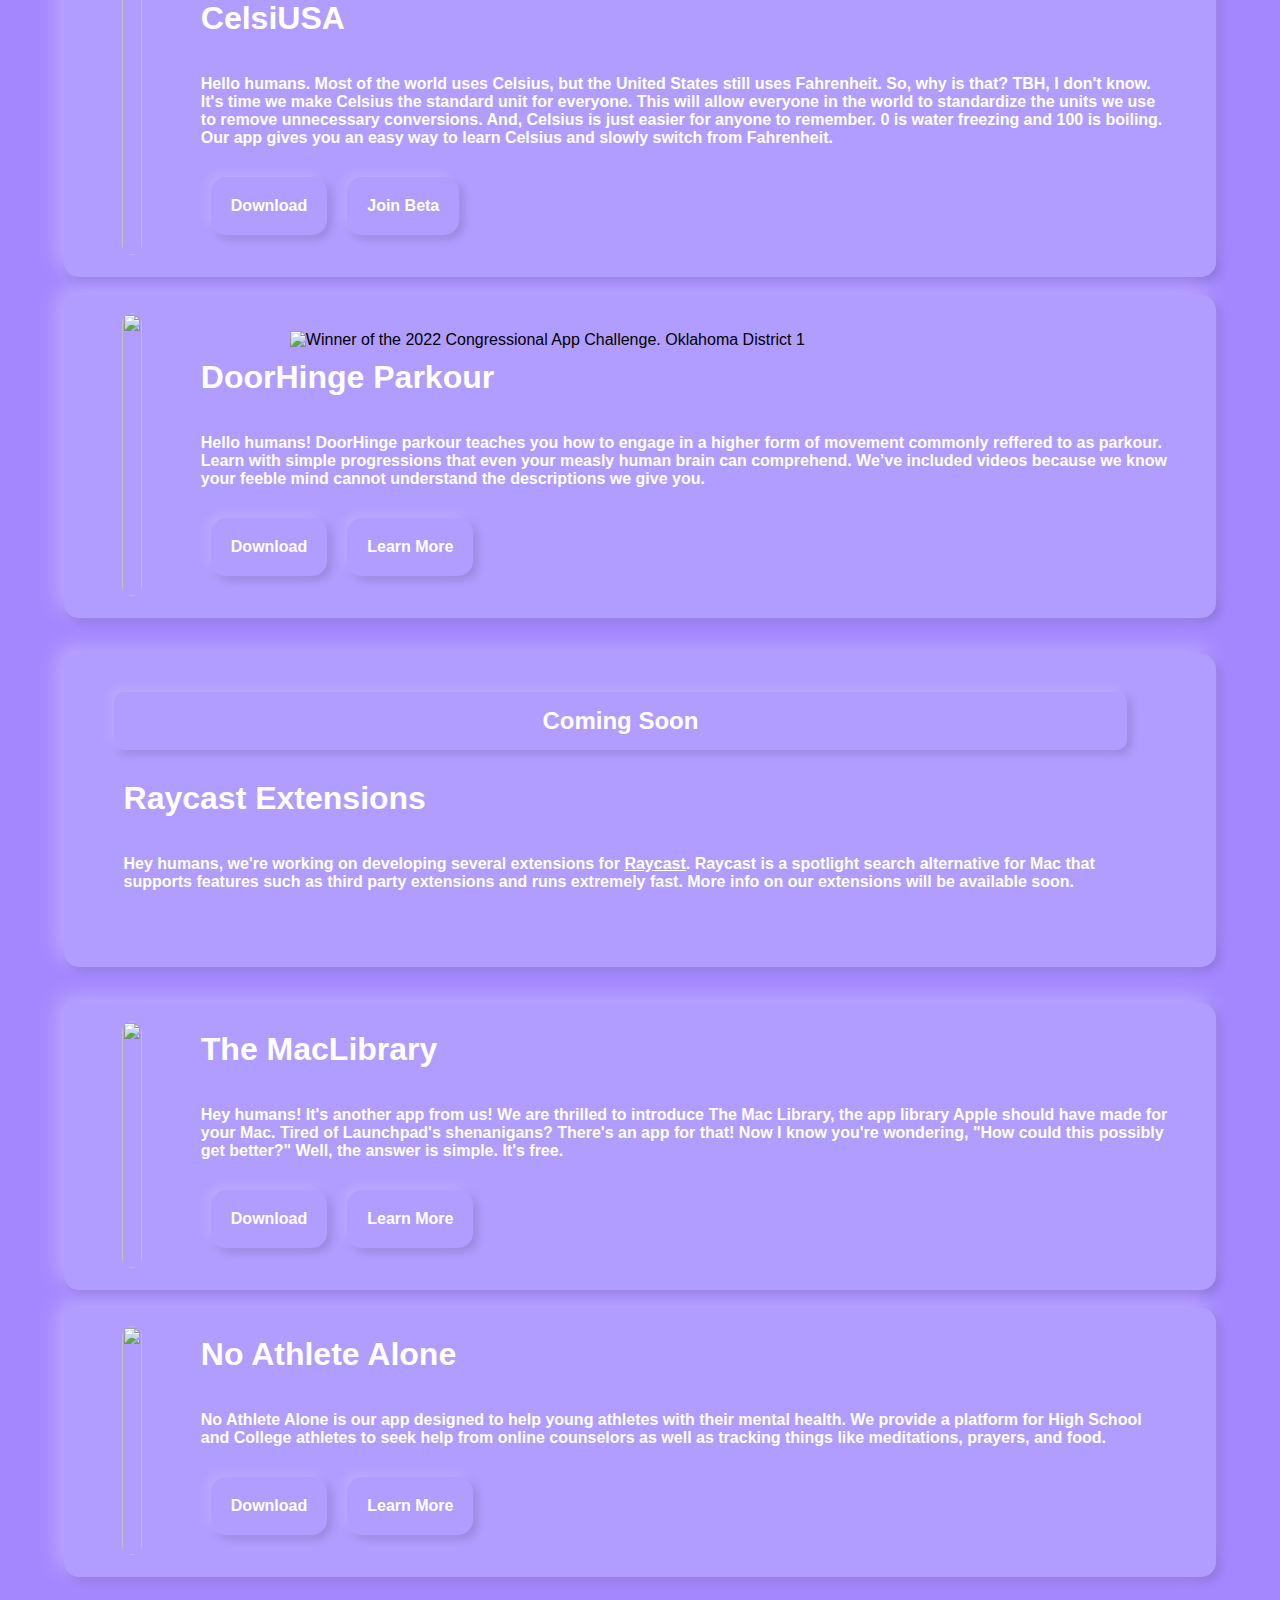
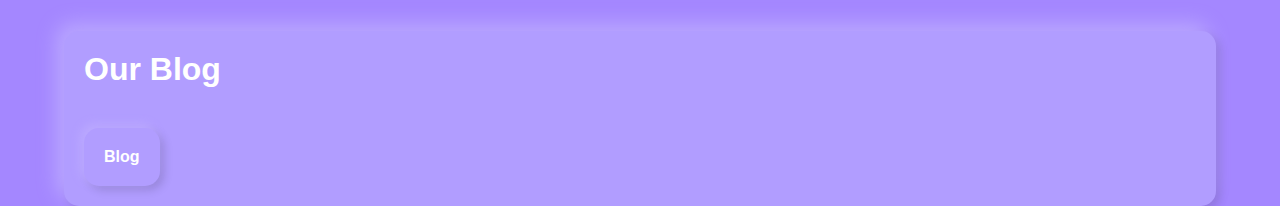
==== commit 84910b30: "Added section about in-development Raycast extensions." ====
--- a/index.html
+++ b/index.html
@@ -260,10 +260,25 @@
 
 <br>
 
+<script async src="https://pagead2.googlesyndication.com/pagead/js/adsbygoogle.js?client=ca-pub-5723952362361159"
+     crossorigin="anonymous"></script>
+<ins class="adsbygoogle"
+     style="display:block"
+     data-ad-format="fluid"
+     data-ad-layout-key="-hj-2+2s-98+9b"
+     data-ad-client="ca-pub-5723952362361159"
+     data-ad-slot="9177673018"></ins>
+<script>
+     (adsbygoogle = window.adsbygoogle || []).push({});
+</script>
+
+
+<br>
+
 <div class="infoText"> <br>
 	<div class="hide-mobile">
 		<div class="altHStack">
-			<div class="appsImageContainer"> <img src="Images/Icons/DoorHinge Parkour Icon.png" class="appsImage"> </div>
+			<!--<div class="appsImageContainer"> <img src="Images/Icons/DoorHinge Parkour Icon.png" class="appsImage"> </div>-->
 			<div class="Hspacer15">
 				<p></p>
 			</div>
@@ -272,7 +287,7 @@
 					<!--<h2 class="mobileComingSoonBanner">Version 4.0 Coming Soon</h2>--> 
 				<h1 class="infoSubtextApp">Raycast Extensions</h1>
 				<br>
-				<h4 class="infoSubtextApp"> Hey humans, we're working on developing several extensions for <a href="https://raycast.com" style="text-decoration: underline; color: white;">Raycast</a>. More info will be available soon. </h4>
+				<h4 class="infoSubtextApp"> Hey humans, we're working on developing several extensions for <a href="https://raycast.com" style="text-decoration: underline; color: white;">Raycast</a>. Raycast is a spotlight search alternative for Mac that supports features such as third party extensions and runs extremely fast. More info on our extensions will be available soon. </h4>
 				<div class="centerButtons">
 					<!--<div class="fillButtons"> <a href="https://apps.apple.com/us/app/doorhinge-parkour/id1636750816" class="fillButtonText"> Download </a> </div>
 					<div class="Hspacer20">
@@ -307,7 +322,7 @@
 	<br>
 </div>
 
-
+<br>
 
 <script async src="https://pagead2.googlesyndication.com/pagead/js/adsbygoogle.js?client=ca-pub-5723952362361159"
      crossorigin="anonymous"></script>
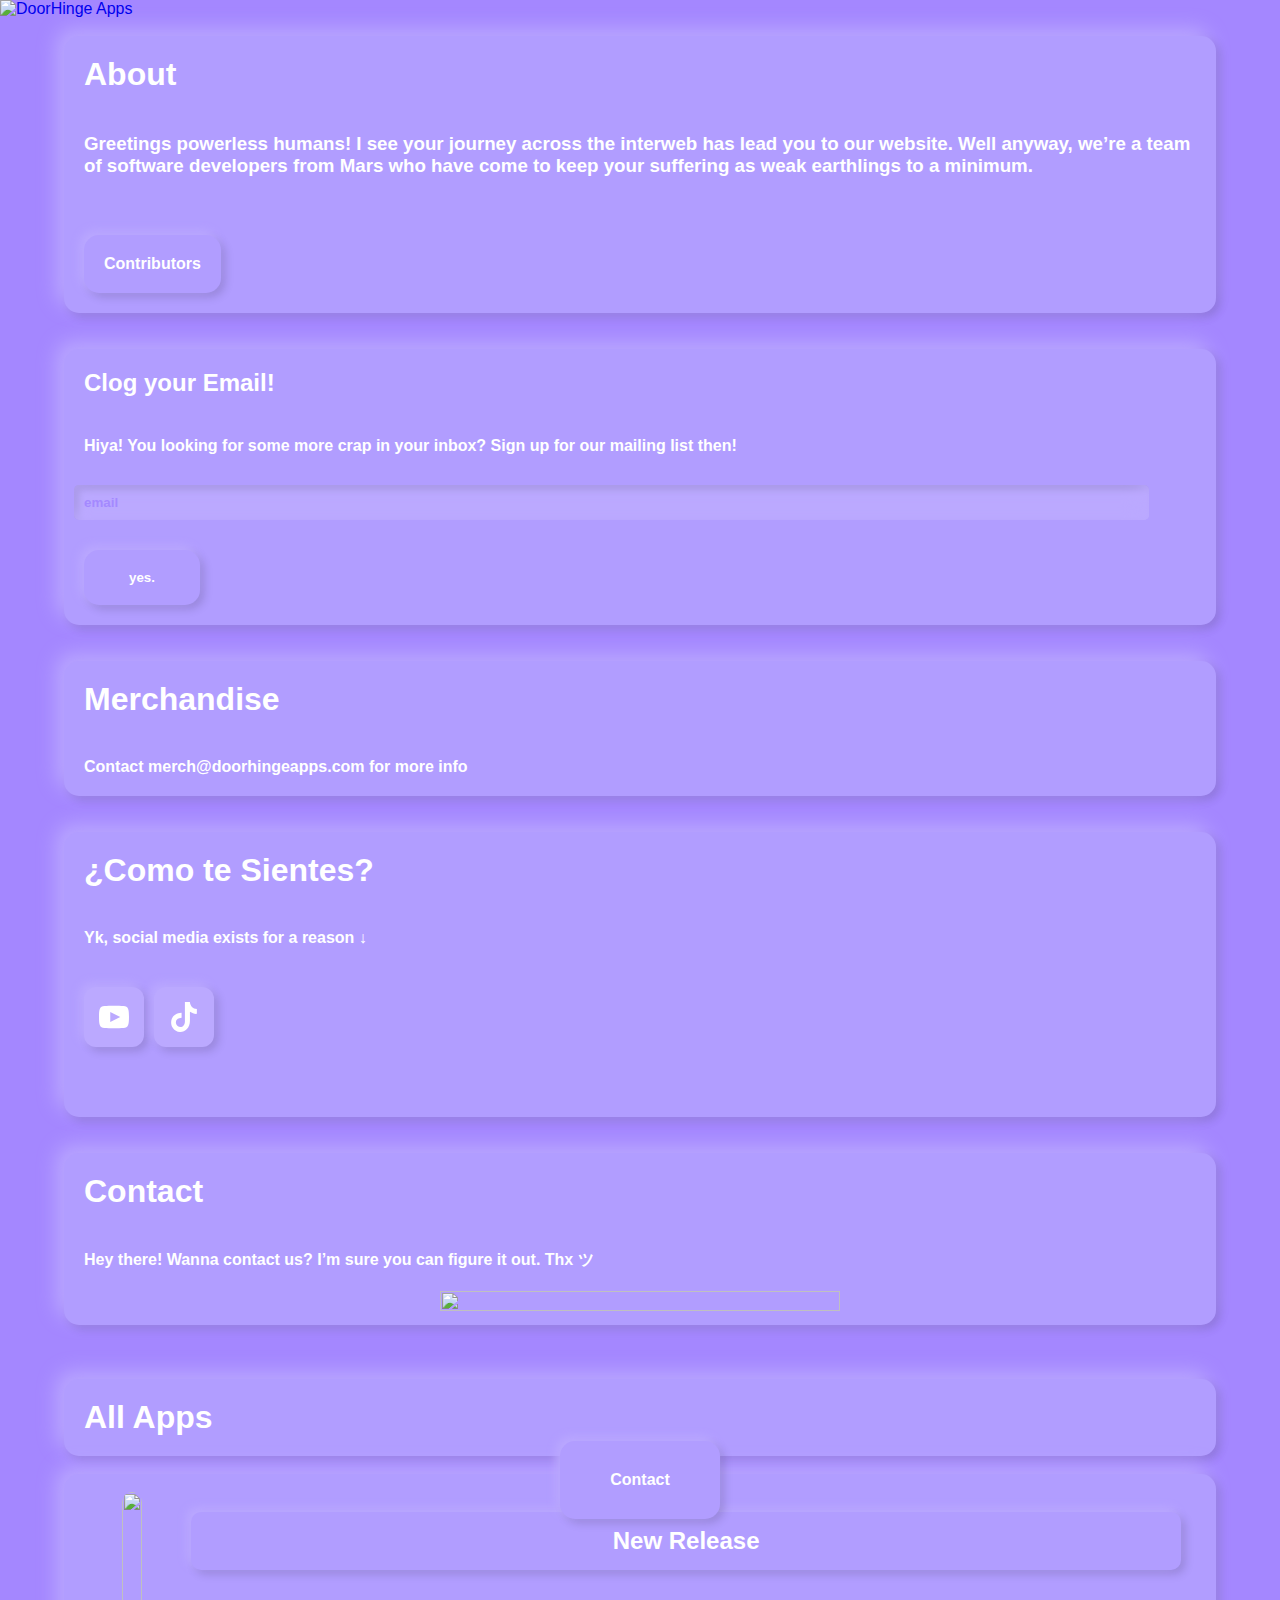
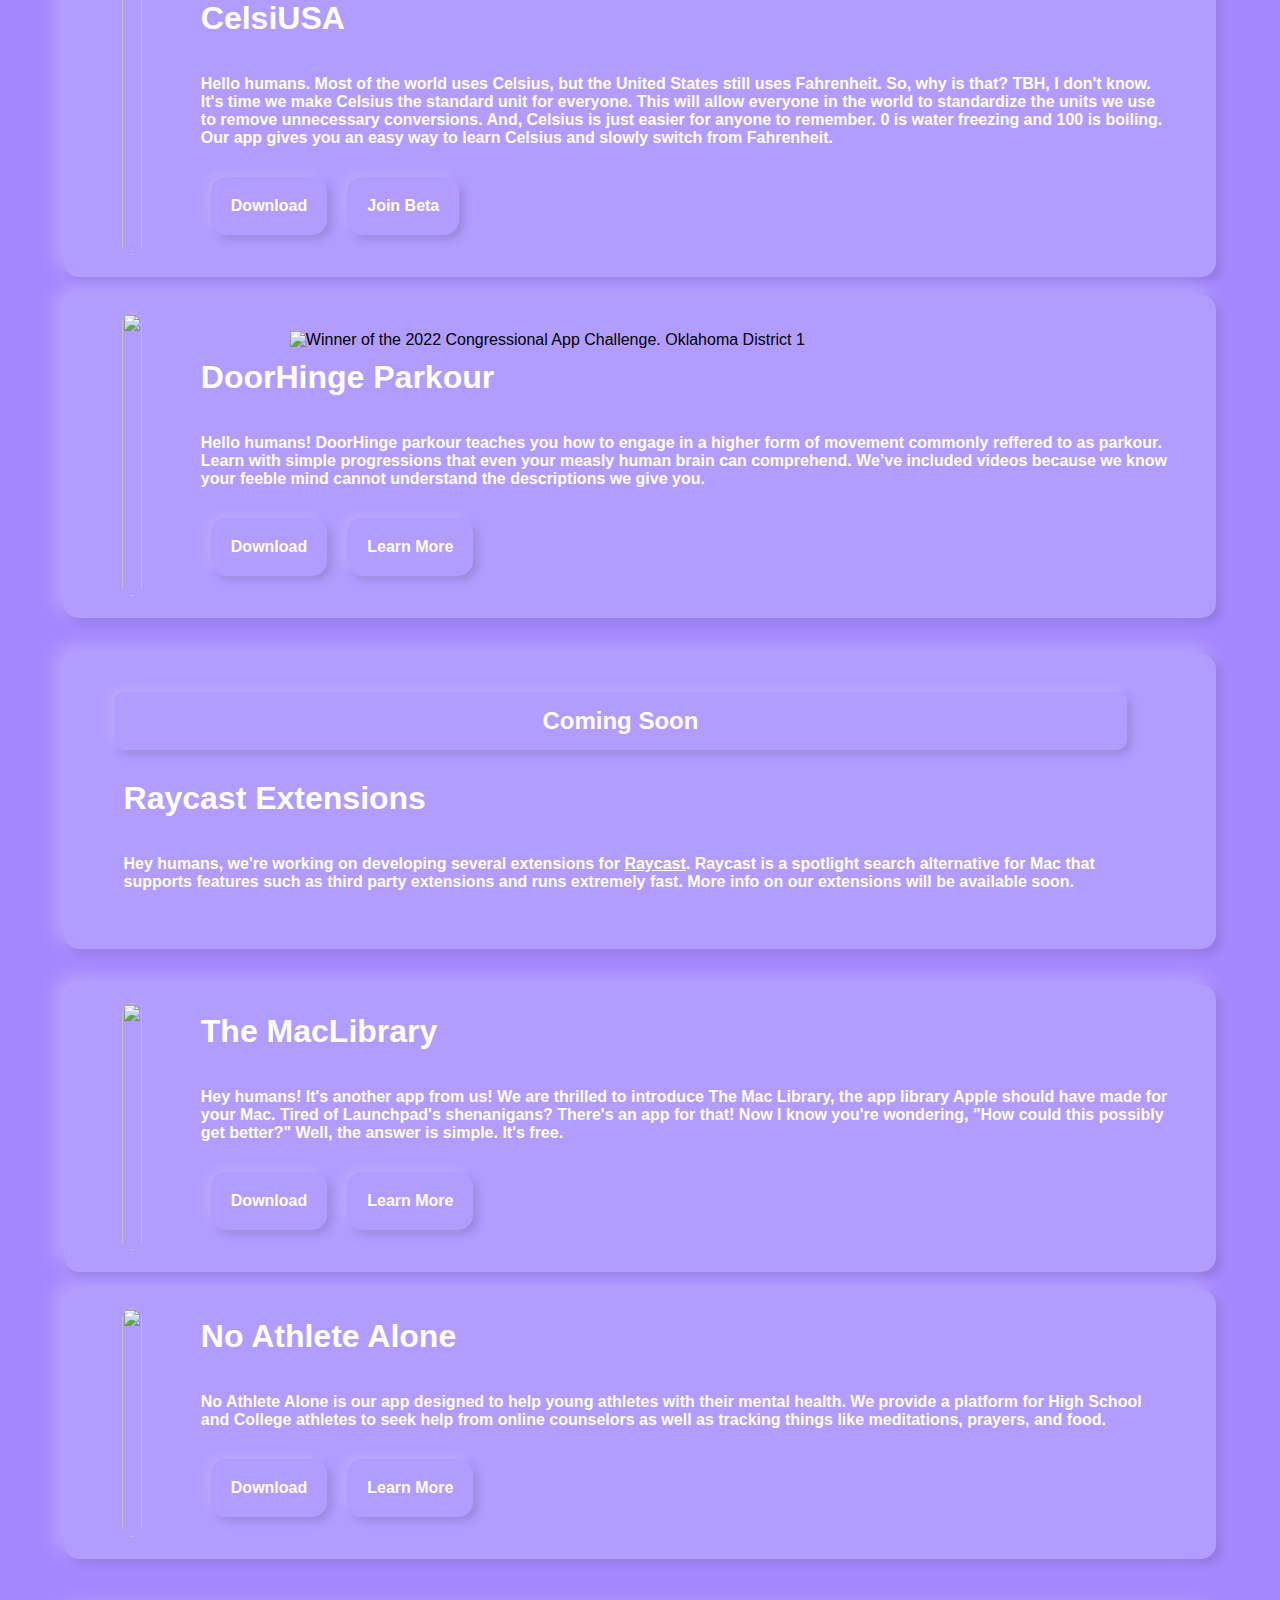
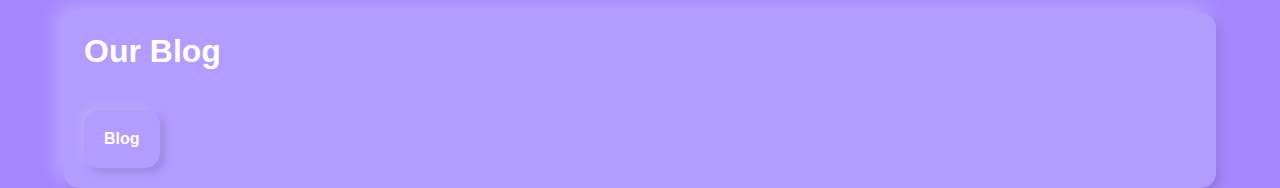
==== commit 8838191c: "Updates for mobile" ====
--- a/index.html
+++ b/index.html
@@ -1,150 +1,162 @@
 <!DOCTYPE html>
 <div>
-<head>
-<!-- Google tag (gtag.js) --> 
-<script async src="https://www.googletagmanager.com/gtag/js?id=G-7747XZXY15"></script> 
-<script>
-          window.dataLayer = window.dataLayer || [];
-          function gtag(){dataLayer.push(arguments);}
-          gtag('js', new Date());
-
-          gtag('config', 'G-7747XZXY15');
-        </script> 
-<script async src="https://pagead2.googlesyndication.com/pagead/js/adsbygoogle.js?client=ca-pub-5723952362361159"
-crossorigin="anonymous"></script>
-<script type="text/javascript">
-    (function(c,l,a,r,i,t,y){
-        c[a]=c[a]||function(){(c[a].q=c[a].q||[]).push(arguments)};
-        t=l.createElement(r);t.async=1;t.src="https://www.clarity.ms/tag/"+i;
-        y=l.getElementsByTagName(r)[0];y.parentNode.insertBefore(t,y);
-    })(window, document, "clarity", "script", "g9w15u84m4");
-</script>
-<title>DoorHinge Apps</title>
-<meta name="description" content="Hello humans! We are a software development team from Mars. We have developed several apps including DoorHinge Parkour and The Mac Library.">
-<link rel="icon" type="image/x-icon" href="favicon.ico">
-<meta name="viewport" content="width=device-width, initial-scale=1">
-<script src="https://ajax.googleapis.com/ajax/libs/jquery/3.5.1/jquery.min.js"></script>
-<link rel="stylesheet" type="text/css" media="all" href="css/base.css" />
-<!--
+
+	<head>
+		<!-- Google tag (gtag.js) -->
+		<script async src="https://www.googletagmanager.com/gtag/js?id=G-7747XZXY15"></script>
+		<script>
+			window.dataLayer = window.dataLayer || [];
+			function gtag() { dataLayer.push(arguments); }
+			gtag('js', new Date());
+
+			gtag('config', 'G-7747XZXY15');
+		</script>
+		<script async
+			src="https://pagead2.googlesyndication.com/pagead/js/adsbygoogle.js?client=ca-pub-5723952362361159"
+			crossorigin="anonymous"></script>
+		<script type="text/javascript">
+			(function (c, l, a, r, i, t, y) {
+				c[a] = c[a] || function () { (c[a].q = c[a].q || []).push(arguments) };
+				t = l.createElement(r); t.async = 1; t.src = "https://www.clarity.ms/tag/" + i;
+				y = l.getElementsByTagName(r)[0]; y.parentNode.insertBefore(t, y);
+			})(window, document, "clarity", "script", "g9w15u84m4");
+		</script>
+		<title>DoorHinge Apps</title>
+		<meta name="description"
+			content="Hello humans! We are a software development team from Mars. We have developed several apps including DoorHinge Parkour and The Mac Library.">
+		<link rel="icon" type="image/x-icon" href="favicon.ico">
+		<meta name="viewport" content="width=device-width, initial-scale=1">
+		<script src="https://ajax.googleapis.com/ajax/libs/jquery/3.5.1/jquery.min.js"></script>
+		<link rel="stylesheet" type="text/css" media="all" href="css/base.css" />
+		<!--
         <link rel="stylesheet" type="text/css" media="screen and (min-width:    0px) and (max-width: 400px)" href="css/400px.css" />
         <link rel="stylesheet" type="text/css" media="screen and (min-width:  340px) and (max-width: 639px)" href="css/639px.css" />
         <link rel="stylesheet" type="text/css" media="screen and (min-width:  640px) and (max-width: 999px)" href="css/999px.css" />
         -->
-<link rel="stylesheet" type="text/css" media="screen and (min-width: 401px)" href="css/base.css" />
-</head>
-
-<body style="background-color: #A487FF">
-<meta name="viewport" content="width=device-width, initial-scale=1">
-<div id="header"></div>
-<a href="index.html">
-<div class="show-mobile"> <img src="Images/banners/mobile.png" alt="DoorHinge Apps" class="titleImage"> 
-	<!--<img src="Mobile Animation.gif" alt="DoorHinge Apps" class="titleImage">--> 
-</div>
-<div class="hide-mobile"> <img src="Images/banners/desktop.png" alt="DoorHinge Apps" class="titleImage"> 
-	<!--<img src="Desktop Animation.gif" alt="DoorHinge Apps" class="titleImage">--> 
-</div>
-</a> <br>
-<div class="infoText">
-	<div>
-		<h1 class="infoSubtextLeft"> About </h1>
-		<h3 class="infoSubtextLeft"> Greetings powerless humans! I see your journey across the interweb has lead you to our website. Well anyway, we’re a team of software developers from Mars who have come to keep your suffering as weak earthlings to a minimum. </h3>
-	</div>
-	<br>
-	<div class="centerButtons">
-		<div class="fillButtons"> <a href="Contributors.html" class="outlineButtonText"> Contributors </a> </div>
-	</div>
-</div>
-<br>
-<br>
-<div class="infoText"> 
-	
-	<!-- Begin Mailchimp Signup Form -->
-	<div id="mc_embed_signup">
-		<form action="https://wordpress.us18.list-manage.com/subscribe/post?u=9e9edc9e6f504f674159739b7&amp;id=deb2b39b75&amp;f_id=00ad36e7f0" method="post" id="mc-embedded-subscribe-form" name="mc-embedded-subscribe-form" class="validate" target="_self">
-			<div id="mc_embed_signup_scroll">
-				<h2 class="infoSubtextLeft">Clog your Email!</h2>
-				<h4 class="infoSubtextLeft">Hiya! You looking for some more crap in your inbox? Sign up for our mailing list then!</h4>
-				<div class="infoSubtextApp">
-					<input type="email" placeholder="email" value="" name="EMAIL" class="emailField" id="mce-EMAIL" required>
-					<span id="mce-EMAIL-HELPERTEXT" class="helper_text"></span> </div>
-				<div id="mce-responses" class="clear foot">
-					<div class="response" id="mce-error-response" style="display:none"></div>
-					<div class="response" id="mce-success-response" style="display:none"></div>
-				</div>
-				<!-- real people should not fill this in and expect good things - do not remove this or risk form bot signups-->
-				<div style="position: absolute; left: -5000px;" aria-hidden="true">
-					<input type="text" name="b_9e9edc9e6f504f674159739b7_deb2b39b75" tabindex="-1" value="" placeholder="Email Address">
-				</div>
-				<div class="optionalParent">
-					<div class="centerButtons">
-						<input type="submit" value="yes." name="subscribe" id="mc-embedded-subscribe" class="fillButtons">
-					</div>
-				</div>
-			</div>
-		</form> 
-	</div>
-	
-	<!--End mc_embed_signup--> 
-</div>
-
-<br>
-
-<script async src="https://pagead2.googlesyndication.com/pagead/js/adsbygoogle.js?client=ca-pub-5723952362361159"
-     crossorigin="anonymous"></script>
-<ins class="adsbygoogle"
-     style="display:block"
-     data-ad-format="fluid"
-     data-ad-layout-key="-hj-2+2s-98+9b"
-     data-ad-client="ca-pub-5723952362361159"
-     data-ad-slot="9177673018"></ins>
-<script>
-     (adsbygoogle = window.adsbygoogle || []).push({});
-</script>
-
-<br>
-<div class="infoText">
-	<h1 class="infoSubtextLeft"> Merchandise </h1>
-	<h4 class="infoSubtextLeft"> Contact merch@doorhingeapps.com for more info </h4>
-</div>
-<br>
-<br>
-<div class="infoText">
-	<h1 class="infoSubtextLeft">¿Como te Sientes?</h1>
-	<h4 class="infoSubtextLeft"> Yk, social media exists for a reason ↓ </h4>
-	<div class="centerButtons">
-		<div class="HStack"> <a href="https://youtube.com/@doorhingeparkour" class="otherFillButtons"> <img src="socials/Youtube.svg" class="otherSocialIcon"> </a>
-			<div class="Hspacer10">
-				<p></p>
-			</div>
-			<a href="https://tiktok.com/@doorhingeparkour" class="otherFillButtons"> <img src="socials/Tiktok.svg" class="otherSocialIcon"> </a> </div>
-	</div>
-</div>
-<br>
-
-<script async src="https://pagead2.googlesyndication.com/pagead/js/adsbygoogle.js?client=ca-pub-5723952362361159"
-     crossorigin="anonymous"></script>
-<ins class="adsbygoogle"
-     style="display:block"
-     data-ad-format="fluid"
-     data-ad-layout-key="-hj-2+2s-98+9b"
-     data-ad-client="ca-pub-5723952362361159"
-     data-ad-slot="9177673018"></ins>
-<script>
-     (adsbygoogle = window.adsbygoogle || []).push({});
-</script>
-
-<br>
-<div class="infoText">
-	<h1 class="infoSubtextLeft">Contact</h1>
-	<h4 class="infoSubtextLeft"> Hey there! Wanna contact us? I’m sure you can figure it out. Thx ツ </h4>
-	<div class="stack"> <img src="Images/notcontactbuttons.png" class="stacked-image">
-		<div class="theThing">
-			<div class="fillButtonsContact"> <a href="contact.html" class="outlineButtonText"> Contact </a> </div>
-		</div>
-	</div>
-</div>
-<br>
-<!--
+		<link rel="stylesheet" type="text/css" media="screen and (min-width: 401px)" href="css/base.css" />
+	</head>
+
+	<body style="background-color: #A487FF">
+		<meta name="viewport" content="width=device-width, initial-scale=1">
+		<div id="header"></div>
+		<a href="index.html">
+			<div class="show-mobile"> <img src="Images/banners/mobile.png" alt="DoorHinge Apps" class="titleImage">
+				<!--<img src="Mobile Animation.gif" alt="DoorHinge Apps" class="titleImage">-->
+			</div>
+			<div class="hide-mobile"> <img src="Images/banners/desktop.png" alt="DoorHinge Apps" class="titleImage">
+				<!--<img src="Desktop Animation.gif" alt="DoorHinge Apps" class="titleImage">-->
+			</div>
+		</a> <br>
+		<div class="infoText">
+			<div>
+				<h1 class="infoSubtextLeft"> About </h1>
+				<h3 class="infoSubtextLeft"> Greetings powerless humans! I see your journey across the interweb has lead
+					you to our website. Well anyway, we’re a team of software developers from Mars who have come to keep
+					your suffering as weak earthlings to a minimum. </h3>
+			</div>
+			<br>
+			<div class="centerButtons">
+				<div class="fillButtons"> <a href="Contributors.html" class="outlineButtonText"> Contributors </a>
+				</div>
+			</div>
+		</div>
+		<br>
+		<br>
+		<div class="infoText">
+
+			<!-- Begin Mailchimp Signup Form -->
+			<div id="mc_embed_signup">
+				<form
+					action="https://wordpress.us18.list-manage.com/subscribe/post?u=9e9edc9e6f504f674159739b7&amp;id=deb2b39b75&amp;f_id=00ad36e7f0"
+					method="post" id="mc-embedded-subscribe-form" name="mc-embedded-subscribe-form" class="validate"
+					target="_self">
+					<div id="mc_embed_signup_scroll">
+						<h2 class="infoSubtextLeft">Clog your Email!</h2>
+						<h4 class="infoSubtextLeft">Hiya! You looking for some more crap in your inbox? Sign up for our
+							mailing list then!</h4>
+						<div class="infoSubtextApp">
+							<input type="email" placeholder="email" value="" name="EMAIL" class="emailField"
+								id="mce-EMAIL" required>
+							<span id="mce-EMAIL-HELPERTEXT" class="helper_text"></span>
+						</div>
+						<div id="mce-responses" class="clear foot">
+							<div class="response" id="mce-error-response" style="display:none"></div>
+							<div class="response" id="mce-success-response" style="display:none"></div>
+						</div>
+						<!-- real people should not fill this in and expect good things - do not remove this or risk form bot signups-->
+						<div style="position: absolute; left: -5000px;" aria-hidden="true">
+							<input type="text" name="b_9e9edc9e6f504f674159739b7_deb2b39b75" tabindex="-1" value=""
+								placeholder="Email Address">
+						</div>
+						<div class="optionalParent">
+							<div class="centerButtons">
+								<input type="submit" value="yes." name="subscribe" id="mc-embedded-subscribe"
+									class="fillButtons">
+							</div>
+						</div>
+					</div>
+				</form>
+			</div>
+
+			<!--End mc_embed_signup-->
+		</div>
+
+		<br>
+
+		<script async
+			src="https://pagead2.googlesyndication.com/pagead/js/adsbygoogle.js?client=ca-pub-5723952362361159"
+			crossorigin="anonymous"></script>
+		<ins class="adsbygoogle" style="display:block" data-ad-format="fluid" data-ad-layout-key="-hj-2+2s-98+9b"
+			data-ad-client="ca-pub-5723952362361159" data-ad-slot="9177673018"></ins>
+		<script>
+			(adsbygoogle = window.adsbygoogle || []).push({});
+		</script>
+
+		<br>
+		<div class="infoText">
+			<h1 class="infoSubtextLeft"> Merchandise </h1>
+			<h4 class="infoSubtextLeft"> Contact merch@doorhingeapps.com for more info </h4>
+		</div>
+		<br>
+		<br>
+		<div class="infoText">
+			<h1 class="infoSubtextLeft">¿Como te Sientes?</h1>
+			<h4 class="infoSubtextLeft"> Yk, social media exists for a reason ↓ </h4>
+			<div class="centerButtons">
+				<div class="HStack"> <a href="https://youtube.com/@doorhingeparkour" class="otherFillButtons"> <img
+							src="socials/Youtube.svg" class="otherSocialIcon"> </a>
+					<div class="Hspacer10">
+						<p></p>
+					</div>
+					<a href="https://tiktok.com/@doorhingeparkour" class="otherFillButtons"> <img
+							src="socials/Tiktok.svg" class="otherSocialIcon"> </a>
+				</div>
+			</div>
+		</div>
+		<br>
+
+		<script async
+			src="https://pagead2.googlesyndication.com/pagead/js/adsbygoogle.js?client=ca-pub-5723952362361159"
+			crossorigin="anonymous"></script>
+		<ins class="adsbygoogle" style="display:block" data-ad-format="fluid" data-ad-layout-key="-hj-2+2s-98+9b"
+			data-ad-client="ca-pub-5723952362361159" data-ad-slot="9177673018"></ins>
+		<script>
+			(adsbygoogle = window.adsbygoogle || []).push({});
+		</script>
+
+		<br>
+		<div class="infoText">
+			<h1 class="infoSubtextLeft">Contact</h1>
+			<h4 class="infoSubtextLeft"> Hey there! Wanna contact us? I’m sure you can figure it out. Thx ツ </h4>
+			<div class="stack"> <img src="Images/notcontactbuttons.png" class="stacked-image">
+				<div class="theThing">
+					<div class="fillButtonsContact"> <a href="contact.html" class="outlineButtonText"> Contact </a>
+					</div>
+				</div>
+			</div>
+		</div>
+		<br>
+		<!--
         <div class="infoText">
             <div class="centerButtons">
                 <div class="fillButtons">
@@ -153,279 +165,341 @@
                     </a>
                 </div>
             </div>
-        </div>--> 
-
-<br>
-<br>
-<div class="infoText">
-	<h1 class="infoSubtextLeft"> All Apps </h1>
-</div>
-<br>
-
-<div class="infoText"> <br>
-	<div class="hide-mobile">
-		<div class="altHStack">
-			<div class="appsImageContainer"> <img src="Images/Icons/Purple Glow.png" class="appsImage"> </div>
-			<div class="Hspacer15">
-				<p></p>
-			</div>
-			<div class="appInfo">
-				<h2 class="newReleaseBanner">New Release</h2>
-				<h1 class="infoSubtextApp">CelsiUSA</h1>
-				<br>
-				<h4 class="infoSubtextApp">Hello humans. Most of the world uses Celsius, but the United States still uses Fahrenheit. So, why is that? TBH, I don't know. It's time we make Celsius the standard unit for everyone. This will allow everyone in the world to standardize the units we use to remove unnecessary conversions. And, Celsius is just easier for anyone to remember. 0 is water freezing and 100 is boiling. Our app gives you an easy way to learn Celsius and slowly switch from Fahrenheit.</h4>
-				<div class="centerButtons">
-					<div class="fillButtons"> <a href="https://apps.apple.com/in/app/celsiusa/id6449006027" class="fillButtonText"> Download </a> </div>
-					<div class="Hspacer20"></div>
-					<div class="fillButtons"> <a href="https://docs.google.com/forms/d/e/1FAIpQLScWVhe0RRdVv6uRyUs0kcQou8kntdo2Gf-l-K9Ix4NIEmXR0A/viewform?usp=sf_link" class="fillButtonText"> Join Beta </a> </div>
-				</div>
-			</div>
-		</div>
-	</div>
-	<div class="show-mobile">
-		<div>
-			<div class="appsImageContainerMobile"> <img src="Images/Icons/Purple Glow.png" class="mobileAppsImage"> </div>
-			<div class="mobileBannerContainter">
-				<div class="mobileBannerContainter">
-					<h2 class="newReleaseBanner">New Release</h2>
-				</div>
-				<br>
-			</div>
-			<div class="appInfo">
-				<h1 class="infoSubtextApp">CelsiUSA</h1>
-				<br>
-				<h4 class="infoSubtextApp"> Hello humans. Most of the world uses Celsius, but the United States still uses Fahrenheit. So, why is that? TBH, I don't know. It's time we make Celsius the standard unit for everyone. This will allow everyone in the world to standardize the units we use to remove unnecessary conversions. And, Celsius is just easier for anyone to remember. 0 is water freezing and 100 is boiling. Our app gives you an easy way to learn Celsius and slowly switch from Fahrenheit.</h4>
-				<div class="centerButtons">
-					<div class="fillButtons"> <a href="https://apps.apple.com/in/app/celsiusa/id6449006027" class="fillButtonText"> Download </a> </div>
-					<div class="Hspacer20"></div>
-					<div class="fillButtons"> <a href="https://docs.google.com/forms/d/e/1FAIpQLScWVhe0RRdVv6uRyUs0kcQou8kntdo2Gf-l-K9Ix4NIEmXR0A/viewform?usp=sf_link" class="fillButtonText"> Join Beta </a> </div>
-				</div>
-			</div>
-		</div>
-	</div>
-	<br>
-</div>
-<br>
-
-<div class="infoText"> <br>
-	<div class="hide-mobile">
-		<div class="altHStack">
-			<div class="appsImageContainer"> <img src="Images/Icons/DoorHinge Parkour Icon.png" class="appsImage"> </div>
-			<div class="Hspacer15">
-				<p></p>
-			</div>
-			<div class="appInfo"> 
-				<!--<h2 class="comingSoonBanner">Version 4.0 Coming Soon</h2>-->
-				<div class="mobileBannerContainter"> 
-					<!--<h2 class="mobileComingSoonBanner">Version 4.0 Coming Soon</h2>--> 
-					<br>
-					<img src="CAC Banner Alt.png" alt="Winner of the 2022 Congressional App Challenge. Oklahoma District 1"> </div>
-				<h1 class="infoSubtextApp">DoorHinge Parkour</h1>
-				<br>
-				<h4 class="infoSubtextApp"> Hello humans! DoorHinge parkour teaches you how to engage in a higher form of movement commonly reffered to as parkour. Learn with simple progressions that even your measly human brain can comprehend. We’ve included videos because we know your feeble mind cannot understand the descriptions we give you. </h4>
-				<div class="centerButtons">
+        </div>-->
+
+		<br>
+		<br>
+		<div class="infoText">
+			<h1 class="infoSubtextLeft"> All Apps </h1>
+		</div>
+		<br>
+
+		<div class="infoText"> <br>
+			<div class="hide-mobile">
+				<div class="altHStack">
+					<div class="appsImageContainer"> <img src="Images/Icons/Purple Glow.png" class="appsImage"> </div>
+					<div class="Hspacer15">
+						<p></p>
+					</div>
+					<div class="appInfo">
+						<h2 class="newReleaseBanner">New Release</h2>
+						<h1 class="infoSubtextApp">CelsiUSA</h1>
+						<br>
+						<h4 class="infoSubtextApp">Hello humans. Most of the world uses Celsius, but the United States
+							still uses Fahrenheit. So, why is that? TBH, I don't know. It's time we make Celsius the
+							standard unit for everyone. This will allow everyone in the world to standardize the units
+							we use to remove unnecessary conversions. And, Celsius is just easier for anyone to
+							remember. 0 is water freezing and 100 is boiling. Our app gives you an easy way to learn
+							Celsius and slowly switch from Fahrenheit.</h4>
+						<div class="centerButtons">
+							<div class="fillButtons"> <a href="https://apps.apple.com/in/app/celsiusa/id6449006027"
+									class="fillButtonText"> Download </a> </div>
+							<div class="Hspacer20"></div>
+							<div class="fillButtons"> <a
+									href="https://docs.google.com/forms/d/e/1FAIpQLScWVhe0RRdVv6uRyUs0kcQou8kntdo2Gf-l-K9Ix4NIEmXR0A/viewform?usp=sf_link"
+									class="fillButtonText"> Join Beta </a> </div>
+						</div>
+					</div>
+				</div>
+			</div>
+			<div class="show-mobile">
+				<div>
+					<div class="appsImageContainerMobile"> <img src="Images/Icons/Purple Glow.png"
+							class="mobileAppsImage"> </div>
+					<div class="mobileBannerContainter">
+						<div class="mobileBannerContainter">
+							<h2 class="newReleaseBanner">New Release</h2>
+						</div>
+						<br>
+					</div>
+					<div class="appInfo">
+						<h1 class="infoSubtextApp">CelsiUSA</h1>
+						<br>
+						<h4 class="infoSubtextApp"> Hello humans. Most of the world uses Celsius, but the United States
+							still uses Fahrenheit. So, why is that? TBH, I don't know. It's time we make Celsius the
+							standard unit for everyone. This will allow everyone in the world to standardize the units
+							we use to remove unnecessary conversions. And, Celsius is just easier for anyone to
+							remember. 0 is water freezing and 100 is boiling. Our app gives you an easy way to learn
+							Celsius and slowly switch from Fahrenheit.</h4>
+						<div class="centerButtons">
+							<div class="fillButtons"> <a href="https://apps.apple.com/in/app/celsiusa/id6449006027"
+									class="fillButtonText"> Download </a> </div>
+							<div class="Hspacer20"></div>
+							<div class="fillButtons"> <a
+									href="https://docs.google.com/forms/d/e/1FAIpQLScWVhe0RRdVv6uRyUs0kcQou8kntdo2Gf-l-K9Ix4NIEmXR0A/viewform?usp=sf_link"
+									class="fillButtonText"> Join Beta </a> </div>
+						</div>
+					</div>
+				</div>
+			</div>
+			<br>
+		</div>
+		<br>
+
+		<div class="infoText"> <br>
+			<div class="hide-mobile">
+				<div class="altHStack">
+					<div class="appsImageContainer"> <img src="Images/Icons/DoorHinge Parkour Icon.png"
+							class="appsImage"> </div>
+					<div class="Hspacer15">
+						<p></p>
+					</div>
+					<div class="appInfo">
+						<!--<h2 class="comingSoonBanner">Version 4.0 Coming Soon</h2>-->
+						<div class="mobileBannerContainter">
+							<!--<h2 class="mobileComingSoonBanner">Version 4.0 Coming Soon</h2>-->
+							<br>
+							<img src="CAC Banner Alt.png"
+								alt="Winner of the 2022 Congressional App Challenge. Oklahoma District 1">
+						</div>
+						<h1 class="infoSubtextApp">DoorHinge Parkour</h1>
+						<br>
+						<h4 class="infoSubtextApp"> Hello humans! DoorHinge parkour teaches you how to engage in a
+							higher form of movement commonly reffered to as parkour. Learn with simple progressions that
+							even your measly human brain can comprehend. We’ve included videos because we know your
+							feeble mind cannot understand the descriptions we give you. </h4>
+						<div class="centerButtons">
+							<div class="fillButtons"> <a
+									href="https://apps.apple.com/us/app/doorhinge-parkour/id1636750816"
+									class="fillButtonText"> Download </a> </div>
+							<div class="Hspacer20">
+								<p></p>
+							</div>
+							<div class="fillButtons"> <a href="https://doorhingeparkour.com" class="fillButtonText">
+									Learn More </a> </div>
+						</div>
+					</div>
+				</div>
+			</div>
+			<div class="show-mobile">
+				<div>
+					<div class="appsImageContainerMobile"> <img src="Images/Icons/DoorHinge Parkour Icon.png"
+							class="mobileAppsImage"> </div>
+					<div class="mobileBannerContainter">
+						<!--<h2 class="mobileComingSoonBanner">Version 4.0 Coming Soon</h2>-->
+						<br>
+						<img src="CAC Banner Alt.png"
+							alt="Winner of the 2022 Congressional App Challenge. Oklahoma District 1">
+					</div>
+					<div class="appInfo">
+						<h1 class="infoSubtextApp">DoorHinge Parkour</h1>
+						<br>
+						<h4 class="infoSubtextApp"> Hello humans! DoorHinge parkour teaches you how to engage in a
+							higher form of movement commonly reffered to as parkour. Learn with simple progressions that
+							even your measly human brain can comprehend. We’ve included videos because we know your
+							feeble mind cannot understand the descriptions we give you. </h4>
+						<div class="centerButtons">
+							<div class="fillButtons"> <a
+									href="https://apps.apple.com/us/app/doorhinge-parkour/id1636750816"
+									class="fillButtonText"> Download </a> </div>
+							<div class="Hspacer20">
+								<p></p>
+							</div>
+							<div class="fillButtons"> <a href="https://doorhingeparkour.com" class="fillButtonText">
+									Learn More </a> </div>
+						</div>
+					</div>
+				</div>
+			</div>
+			<br>
+		</div>
+
+
+		<br>
+
+		<script async
+			src="https://pagead2.googlesyndication.com/pagead/js/adsbygoogle.js?client=ca-pub-5723952362361159"
+			crossorigin="anonymous"></script>
+		<ins class="adsbygoogle" style="display:block" data-ad-format="fluid" data-ad-layout-key="-hj-2+2s-98+9b"
+			data-ad-client="ca-pub-5723952362361159" data-ad-slot="9177673018"></ins>
+		<script>
+			(adsbygoogle = window.adsbygoogle || []).push({});
+		</script>
+
+
+		<br>
+
+		<div class="infoText">
+			<br>
+			<div class="hide-mobile">
+				<div class="altHStack">
+					<!--<div class="appsImageContainer"> <img src="Images/Icons/DoorHinge Parkour Icon.png" class="appsImage"> </div>-->
+					<div class="Hspacer15">
+						<p></p>
+					</div>
+					<div class="appInfo">
+						<h2 class="newReleaseBanner">Coming Soon</h2>
+						<!--<h2 class="mobileComingSoonBanner">Version 4.0 Coming Soon</h2>-->
+						<h1 class="infoSubtextApp">Raycast Extensions</h1>
+						<br>
+						<h4 class="infoSubtextApp"> Hey humans, we're working on developing several extensions for <a
+								href="https://raycast.com"
+								style="text-decoration: underline; color: white;">Raycast</a>. Raycast is a spotlight
+							search alternative for Mac that supports features such as third party extensions and runs
+							extremely fast. More info on our extensions will be available soon. </h4>
+						<div class="centerButtons">
+							<!--<div class="fillButtons"> <a href="https://apps.apple.com/us/app/doorhinge-parkour/id1636750816" class="fillButtonText"> Download </a> </div>
+					<div class="Hspacer20">
+						<p></p>
+					</div>
+					<div class="fillButtons"> <a href="https://doorhingeparkour.com" class="fillButtonText"> Learn More </a> </div>-->
+						</div>
+					</div>
+				</div>
+			</div>
+			<div class="show-mobile">
+				<div>
+					<div class="appsImageContainerMobile"> <img src="Images/Icons/DoorHinge Parkour Icon.png"
+							class="mobileAppsImage"> </div>
+					<div class="mobileBannerContainter">
+						<h2 class="newReleaseBanner">Coming Soon</h2>
+						<div class="appInfo">
+							<h1 class="infoSubtextApp">Raycast Extensions</h1>
+							<br>
+							<h4 class="infoSubtextApp"> Hey humans, we're working on developing several extensions for
+								<a href="https://raycast.com"
+									style="text-decoration: underline; color: white;">Raycast</a>. Raycast is a
+								spotlight search alternative for Mac that supports features such as third party
+								extensions and runs extremely fast. More info on our extensions will be available soon.
+							</h4>
+							<!--<div class="centerButtons">
 					<div class="fillButtons"> <a href="https://apps.apple.com/us/app/doorhinge-parkour/id1636750816" class="fillButtonText"> Download </a> </div>
 					<div class="Hspacer20">
 						<p></p>
 					</div>
 					<div class="fillButtons"> <a href="https://doorhingeparkour.com" class="fillButtonText"> Learn More </a> </div>
-				</div>
-			</div>
-		</div>
-	</div>
-	<div class="show-mobile">
-		<div>
-			<div class="appsImageContainerMobile"> <img src="Images/Icons/DoorHinge Parkour Icon.png" class="mobileAppsImage"> </div>
-			<div class="mobileBannerContainter"> 
-				<!--<h2 class="mobileComingSoonBanner">Version 4.0 Coming Soon</h2>--> 
+				</div>-->
+						</div>
+					</div>
+				</div>
 				<br>
-				<img src="CAC Banner Alt.png" alt="Winner of the 2022 Congressional App Challenge. Oklahoma District 1"> </div>
-			<div class="appInfo">
-				<h1 class="infoSubtextApp">DoorHinge Parkour</h1>
-				<br>
-				<h4 class="infoSubtextApp"> Hello humans! DoorHinge parkour teaches you how to engage in a higher form of movement commonly reffered to as parkour. Learn with simple progressions that even your measly human brain can comprehend. We’ve included videos because we know your feeble mind cannot understand the descriptions we give you. </h4>
-				<div class="centerButtons">
-					<div class="fillButtons"> <a href="https://apps.apple.com/us/app/doorhinge-parkour/id1636750816" class="fillButtonText"> Download </a> </div>
-					<div class="Hspacer20">
-						<p></p>
-					</div>
-					<div class="fillButtons"> <a href="https://doorhingeparkour.com" class="fillButtonText"> Learn More </a> </div>
-				</div>
-			</div>
-		</div>
-	</div>
-	<br>
-</div>
-
-
-<br>
-
-<script async src="https://pagead2.googlesyndication.com/pagead/js/adsbygoogle.js?client=ca-pub-5723952362361159"
-     crossorigin="anonymous"></script>
-<ins class="adsbygoogle"
-     style="display:block"
-     data-ad-format="fluid"
-     data-ad-layout-key="-hj-2+2s-98+9b"
-     data-ad-client="ca-pub-5723952362361159"
-     data-ad-slot="9177673018"></ins>
-<script>
-     (adsbygoogle = window.adsbygoogle || []).push({});
-</script>
-
-
-<br>
-
-<div class="infoText"> <br>
-	<div class="hide-mobile">
-		<div class="altHStack">
-			<!--<div class="appsImageContainer"> <img src="Images/Icons/DoorHinge Parkour Icon.png" class="appsImage"> </div>-->
-			<div class="Hspacer15">
-				<p></p>
-			</div>
-			<div class="appInfo"> 
-				<h2 class="newReleaseBanner">Coming Soon</h2>
-					<!--<h2 class="mobileComingSoonBanner">Version 4.0 Coming Soon</h2>--> 
-				<h1 class="infoSubtextApp">Raycast Extensions</h1>
-				<br>
-				<h4 class="infoSubtextApp"> Hey humans, we're working on developing several extensions for <a href="https://raycast.com" style="text-decoration: underline; color: white;">Raycast</a>. Raycast is a spotlight search alternative for Mac that supports features such as third party extensions and runs extremely fast. More info on our extensions will be available soon. </h4>
-				<div class="centerButtons">
-					<!--<div class="fillButtons"> <a href="https://apps.apple.com/us/app/doorhinge-parkour/id1636750816" class="fillButtonText"> Download </a> </div>
-					<div class="Hspacer20">
-						<p></p>
-					</div>
-					<div class="fillButtons"> <a href="https://doorhingeparkour.com" class="fillButtonText"> Learn More </a> </div>-->
-				</div>
-			</div>
-		</div>
-	</div>
-	<div class="show-mobile">
-		<div>
-			<div class="appsImageContainerMobile"> <img src="Images/Icons/DoorHinge Parkour Icon.png" class="mobileAppsImage"> </div>
-			<div class="mobileBannerContainter"> 
-				<!--<h2 class="mobileComingSoonBanner">Version 4.0 Coming Soon</h2>--> 
-				<br>
-				<img src="CAC Banner Alt.png" alt="Winner of the 2022 Congressional App Challenge. Oklahoma District 1"> </div>
-			<div class="appInfo">
-				<h1 class="infoSubtextApp">DoorHinge Parkour</h1>
-				<br>
-				<h4 class="infoSubtextApp"> Hello humans! DoorHinge parkour teaches you how to engage in a higher form of movement commonly reffered to as parkour. Learn with simple progressions that even your measly human brain can comprehend. We’ve included videos because we know your feeble mind cannot understand the descriptions we give you. </h4>
-				<div class="centerButtons">
-					<div class="fillButtons"> <a href="https://apps.apple.com/us/app/doorhinge-parkour/id1636750816" class="fillButtonText"> Download </a> </div>
-					<div class="Hspacer20">
-						<p></p>
-					</div>
-					<div class="fillButtons"> <a href="https://doorhingeparkour.com" class="fillButtonText"> Learn More </a> </div>
-				</div>
-			</div>
-		</div>
-	</div>
-	<br>
-</div>
-
-<br>
-
-<script async src="https://pagead2.googlesyndication.com/pagead/js/adsbygoogle.js?client=ca-pub-5723952362361159"
-     crossorigin="anonymous"></script>
-<ins class="adsbygoogle"
-     style="display:block"
-     data-ad-format="fluid"
-     data-ad-layout-key="-hj-2+2s-98+9b"
-     data-ad-client="ca-pub-5723952362361159"
-     data-ad-slot="9177673018"></ins>
-<script>
-     (adsbygoogle = window.adsbygoogle || []).push({});
-</script>
-
-
-<br>
-
-<div class="infoText"> <br>
-	<div class="hide-mobile">
-		<div class="altHStack">
-			<div class="appsImageContainer"> <img src="Images/Icons/App Library Icon.png" class="appsImage"> </div>
-			<div class="Hspacer15">
-				<p></p>
-			</div>
-			<div class="appInfo">
-				<h1 class="infoSubtextApp">The MacLibrary</h1>
-				<br>
-				<h4 class="infoSubtextApp"> Hey humans! It's another app from us! We are thrilled to introduce The Mac Library, the app library Apple should have made for your Mac. Tired of Launchpad's shenanigans? There's an app for that! Now I know you're wondering, "How could this possibly get better?" Well, the answer is simple. It's free. </h4>
-				<div class="centerButtons">
-					<div class="fillButtons"> <a href="https://themaclibrary.com" class="fillButtonText"> Download </a> </div>
-					<div class="Hspacer20">
-						<p></p>
-					</div>
-					<div class="fillButtons"> <a href="https://themaclibrary.com" class="fillButtonText"> Learn More </a> </div>
-				</div>
-			</div>
-		</div>
-	</div>
-	<div class="show-mobile">
-		<div>
-			<div class="appsImageContainerMobile"> <img src="Images/Icons/App Library Icon.png" class="mobileAppsImage"> </div>
-			
-			<div class="appInfo">
-				<h1 class="infoSubtextApp">The MacLibrary</h1>
-				<br>
-				<h4 class="infoSubtextApp"> Hey humans! It's another app from us! We are thrilled to introduce The Mac Library, the app library Apple should have made for your Mac. Tired of Launchpad's shenanigans? There's an app for that! Now I know you're wondering, "How could this possibly get better?" Well, the answer is simple. It's free. </h4>
-				<div class="centerButtons">
-					<div class="fillButtons"> <a href="https://themaclibrary.com" class="fillButtonText"> Download </a> </div>
-					<div class="Hspacer20">
-						<p></p>
-					</div>
-					<div class="fillButtons"> <a href="https://themaclibrary.com" class="fillButtonText"> Learn More </a> </div>
-				</div>
-			</div>
-		</div>
-	</div>
-	<br>
-</div>
-<br>
-<div class="infoText"> <br>
-	<div class="hide-mobile">
-		<div class="altHStack">
-			<div class="appsImageContainer"> <img src="Images/Icons/NAA Icon.png" class="appsImage"> </div>
-			<div class="Hspacer15">
-				<p></p>
-			</div>
-			<div class="appInfo"> 
-				<!--<h2 class="newReleaseBanner">Version 3.0 Now Available!</h2>-->
-				<h1 class="infoSubtextApp">No Athlete Alone</h1>
-				<br>
-				<h4 class="infoSubtextApp"> No Athlete Alone is our app designed to help young athletes with their mental health. We provide a platform for High School and College athletes to seek help from online counselors as well as tracking things like meditations, prayers, and food. </h4>
-				<div class="centerButtons">
-					<div class="fillButtons"> <a href="https://apps.apple.com/us/app/no-athlete-alone/id6443908015" class="fillButtonText"> Download </a> </div>
-					<div class="Hspacer20">
-						<p></p>
-					</div>
-					<div class="fillButtons"> <a href="https://naaathletes.wordpress.com/" class="fillButtonText"> Learn More </a> </div>
-				</div>
-			</div>
-		</div>
-	</div>
-	<div class="show-mobile">
-		<div>
-			<div class="appsImageContainerMobile"> <img src="Images/Icons/NAA Icon.png" class="mobileAppsImage"> </div>
-			<!--<div class="mobileBannerContainter">
+			</div>
+		</div>
+
+		<br>
+
+		<script async
+			src="https://pagead2.googlesyndication.com/pagead/js/adsbygoogle.js?client=ca-pub-5723952362361159"
+			crossorigin="anonymous"></script>
+		<ins class="adsbygoogle" style="display:block" data-ad-format="fluid" data-ad-layout-key="-hj-2+2s-98+9b"
+			data-ad-client="ca-pub-5723952362361159" data-ad-slot="9177673018"></ins>
+		<script>
+			(adsbygoogle = window.adsbygoogle || []).push({});
+		</script>
+
+
+		<br>
+
+		<div class="infoText"> <br>
+			<div class="hide-mobile">
+				<div class="altHStack">
+					<div class="appsImageContainer"> <img src="Images/Icons/App Library Icon.png" class="appsImage">
+					</div>
+					<div class="Hspacer15">
+						<p></p>
+					</div>
+					<div class="appInfo">
+						<h1 class="infoSubtextApp">The MacLibrary</h1>
+						<br>
+						<h4 class="infoSubtextApp"> Hey humans! It's another app from us! We are thrilled to introduce
+							The Mac Library, the app library Apple should have made for your Mac. Tired of Launchpad's
+							shenanigans? There's an app for that! Now I know you're wondering, "How could this possibly
+							get better?" Well, the answer is simple. It's free. </h4>
+						<div class="centerButtons">
+							<div class="fillButtons"> <a href="https://themaclibrary.com" class="fillButtonText">
+									Download </a> </div>
+							<div class="Hspacer20">
+								<p></p>
+							</div>
+							<div class="fillButtons"> <a href="https://themaclibrary.com" class="fillButtonText"> Learn
+									More </a> </div>
+						</div>
+					</div>
+				</div>
+			</div>
+			<div class="show-mobile">
+				<div>
+					<div class="appsImageContainerMobile"> <img src="Images/Icons/App Library Icon.png"
+							class="mobileAppsImage"> </div>
+
+					<div class="appInfo">
+						<h1 class="infoSubtextApp">The MacLibrary</h1>
+						<br>
+						<h4 class="infoSubtextApp"> Hey humans! It's another app from us! We are thrilled to introduce
+							The Mac Library, the app library Apple should have made for your Mac. Tired of Launchpad's
+							shenanigans? There's an app for that! Now I know you're wondering, "How could this possibly
+							get better?" Well, the answer is simple. It's free. </h4>
+						<div class="centerButtons">
+							<div class="fillButtons"> <a href="https://themaclibrary.com" class="fillButtonText">
+									Download </a> </div>
+							<div class="Hspacer20">
+								<p></p>
+							</div>
+							<div class="fillButtons"> <a href="https://themaclibrary.com" class="fillButtonText"> Learn
+									More </a> </div>
+						</div>
+					</div>
+				</div>
+			</div>
+			<br>
+		</div>
+		<br>
+		<div class="infoText"> <br>
+			<div class="hide-mobile">
+				<div class="altHStack">
+					<div class="appsImageContainer"> <img src="Images/Icons/NAA Icon.png" class="appsImage"> </div>
+					<div class="Hspacer15">
+						<p></p>
+					</div>
+					<div class="appInfo">
+						<!--<h2 class="newReleaseBanner">Version 3.0 Now Available!</h2>-->
+						<h1 class="infoSubtextApp">No Athlete Alone</h1>
+						<br>
+						<h4 class="infoSubtextApp"> No Athlete Alone is our app designed to help young athletes with
+							their mental health. We provide a platform for High School and College athletes to seek help
+							from online counselors as well as tracking things like meditations, prayers, and food. </h4>
+						<div class="centerButtons">
+							<div class="fillButtons"> <a
+									href="https://apps.apple.com/us/app/no-athlete-alone/id6443908015"
+									class="fillButtonText"> Download </a> </div>
+							<div class="Hspacer20">
+								<p></p>
+							</div>
+							<div class="fillButtons"> <a href="https://naaathletes.wordpress.com/"
+									class="fillButtonText"> Learn More </a> </div>
+						</div>
+					</div>
+				</div>
+			</div>
+			<div class="show-mobile">
+				<div>
+					<div class="appsImageContainerMobile"> <img src="Images/Icons/NAA Icon.png" class="mobileAppsImage">
+					</div>
+					<!--<div class="mobileBannerContainter">
                             <h2 class="mobileNewReleaseBanner">Version 3.0 Now Available!</h2>
                         </div> -->
-			<div class="appInfo">
-				<h1 class="infoSubtextApp">No Athlete Alone</h1>
-				<br>
-				<h4 class="infoSubtextApp"> No Athlete Alone is our app designed to help young athletes with their mental health. We provide a platform for High School and College athletes to seek help from online counselors as well as tracking things like meditations, prayers, and food. </h4>
-				<div class="centerButtons">
-					<div class="fillButtons"> <a href="https://apps.apple.com/us/app/no-athlete-alone/id6443908015" class="fillButtonText"> Download </a> </div>
-					<div class="Hspacer20">
-						<p></p>
-					</div>
-					<div class="fillButtons"> <a href="https://noathletealone.com/" class="fillButtonText"> Learn More </a> </div>
-				</div>
-			</div>
-		</div>
-	</div>
-	<br>
-</div>
-<!--<br>
+					<div class="appInfo">
+						<h1 class="infoSubtextApp">No Athlete Alone</h1>
+						<br>
+						<h4 class="infoSubtextApp"> No Athlete Alone is our app designed to help young athletes with
+							their mental health. We provide a platform for High School and College athletes to seek help
+							from online counselors as well as tracking things like meditations, prayers, and food. </h4>
+						<div class="centerButtons">
+							<div class="fillButtons"> <a
+									href="https://apps.apple.com/us/app/no-athlete-alone/id6443908015"
+									class="fillButtonText"> Download </a> </div>
+							<div class="Hspacer20">
+								<p></p>
+							</div>
+							<div class="fillButtons"> <a href="https://noathletealone.com/" class="fillButtonText">
+									Learn More </a> </div>
+						</div>
+					</div>
+				</div>
+			</div>
+			<br>
+		</div>
+		<!--<br>
 <div class="infoText"> <br>
 	<div class="hide-mobile">
 		<div class="altHStack">
@@ -468,20 +542,16 @@
 			</div>
 		</div>
 	</div>-->
-	<br>
+		<br>
 </div>
 <br>
 
 <script async src="https://pagead2.googlesyndication.com/pagead/js/adsbygoogle.js?client=ca-pub-5723952362361159"
-     crossorigin="anonymous"></script>
-<ins class="adsbygoogle"
-     style="display:block"
-     data-ad-format="fluid"
-     data-ad-layout-key="-hj-2+2s-98+9b"
-     data-ad-client="ca-pub-5723952362361159"
-     data-ad-slot="9177673018"></ins>
+	crossorigin="anonymous"></script>
+<ins class="adsbygoogle" style="display:block" data-ad-format="fluid" data-ad-layout-key="-hj-2+2s-98+9b"
+	data-ad-client="ca-pub-5723952362361159" data-ad-slot="9177673018"></ins>
 <script>
-     (adsbygoogle = window.adsbygoogle || []).push({});
+	(adsbygoogle = window.adsbygoogle || []).push({});
 </script>
 
 <br>
@@ -496,30 +566,27 @@
                         Blog Archive
                     </a>
                 </div>
-                --> 
+                -->
 	</div>
 </div>
 
 
 <script async src="https://pagead2.googlesyndication.com/pagead/js/adsbygoogle.js?client=ca-pub-5723952362361159"
-     crossorigin="anonymous"></script>
-<ins class="adsbygoogle"
-     style="display:block"
-     data-ad-format="autorelaxed"
-     data-ad-client="ca-pub-5723952362361159"
-     data-ad-slot="3887448195"></ins>
+	crossorigin="anonymous"></script>
+<ins class="adsbygoogle" style="display:block" data-ad-format="autorelaxed" data-ad-client="ca-pub-5723952362361159"
+	data-ad-slot="3887448195"></ins>
 <script>
-     (adsbygoogle = window.adsbygoogle || []).push({});
+	(adsbygoogle = window.adsbygoogle || []).push({});
 </script>
 
 
 
 <div id="footer"></div>
 <script>
-$(function() {
-    $("#header").load("header.html"); 
-    $("#footer").load("footer.html"); 
-});
+	$(function () {
+		$("#header").load("header.html");
+		$("#footer").load("footer.html");
+	});
 </script>
 </body>
-</div>
+</div>